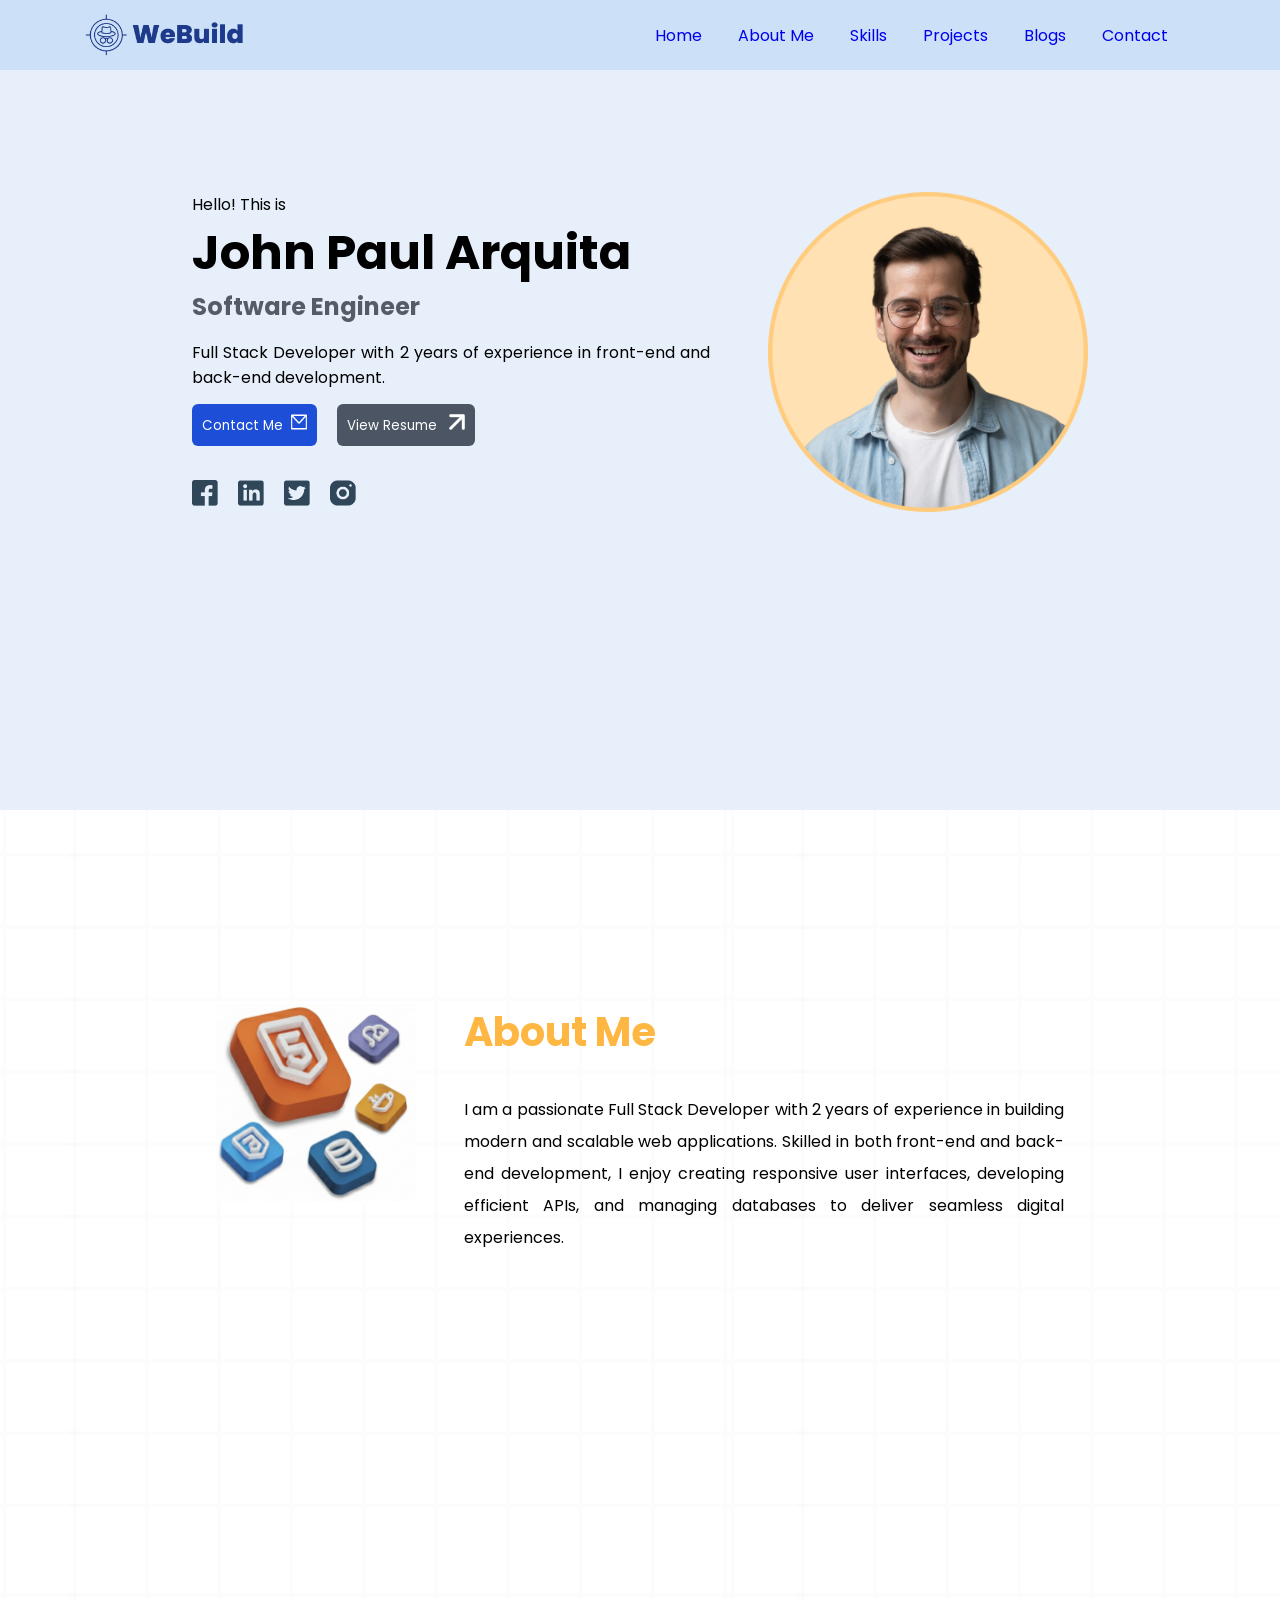
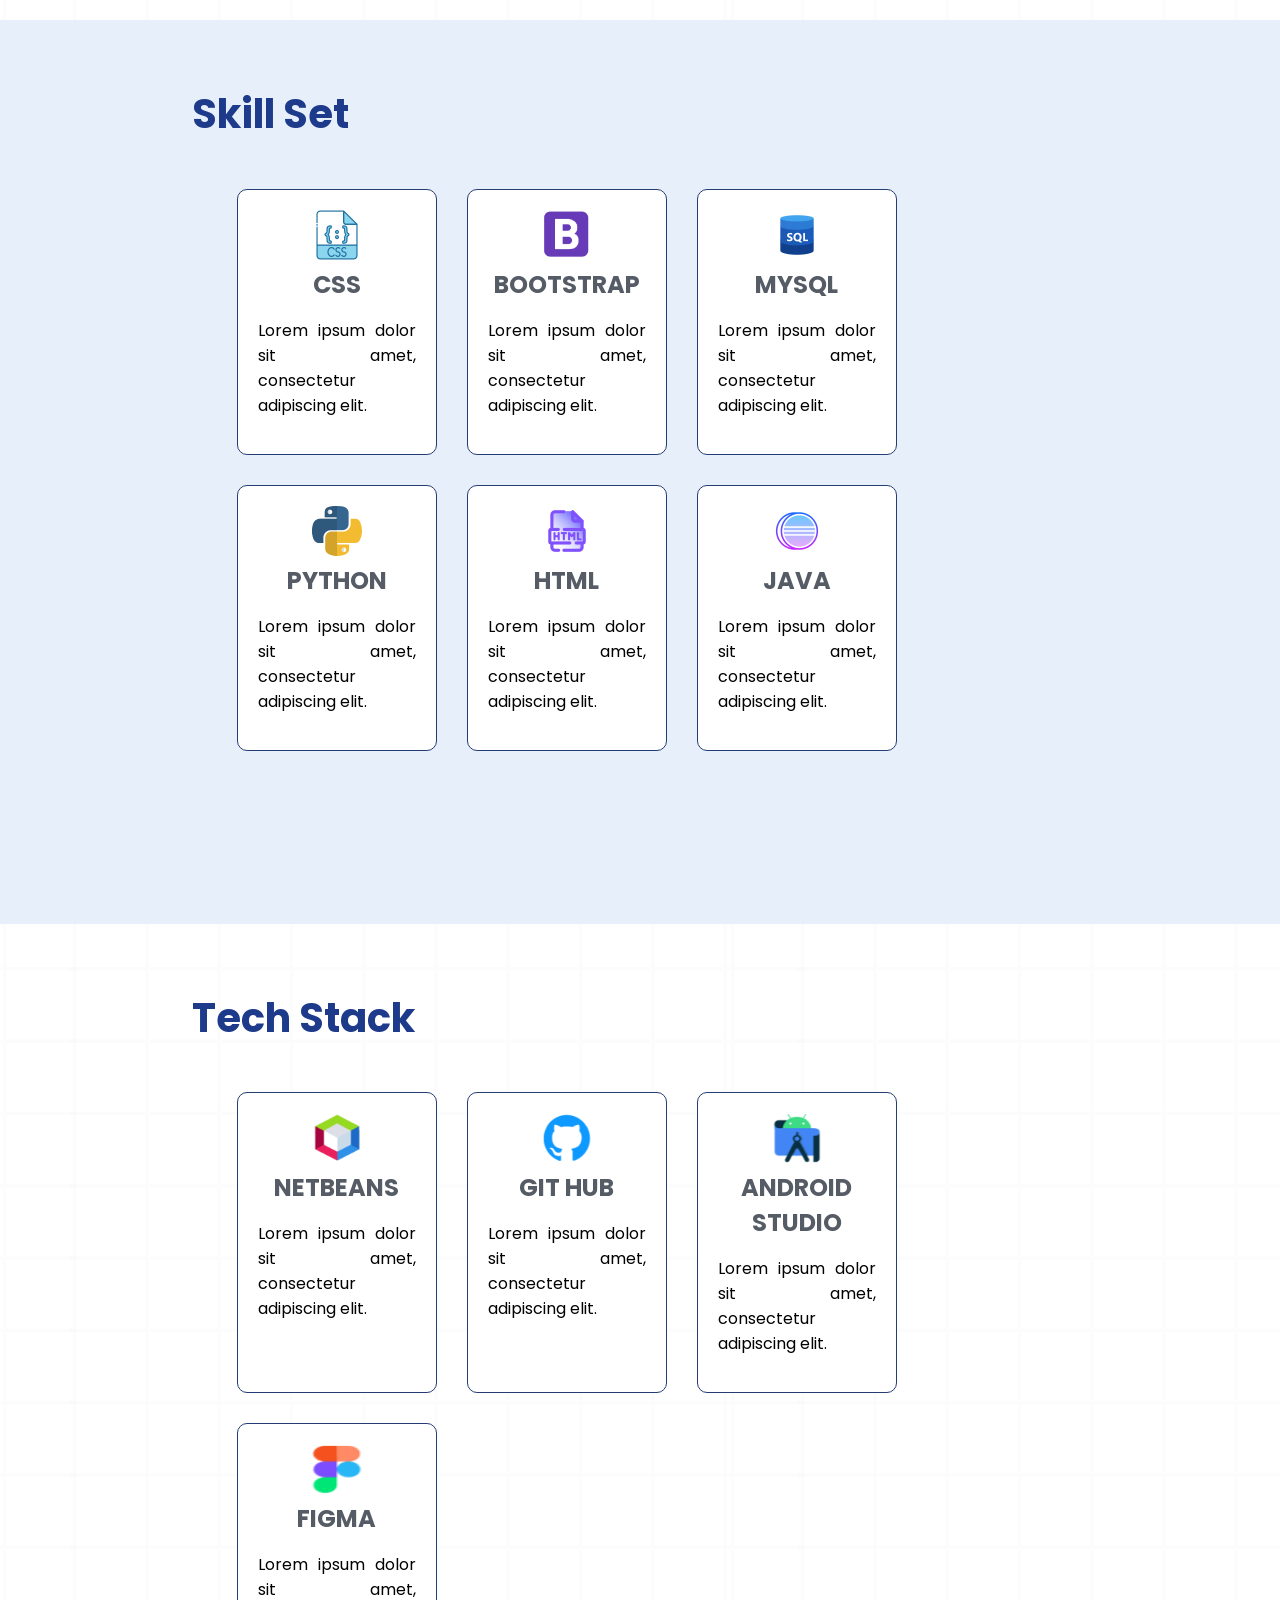
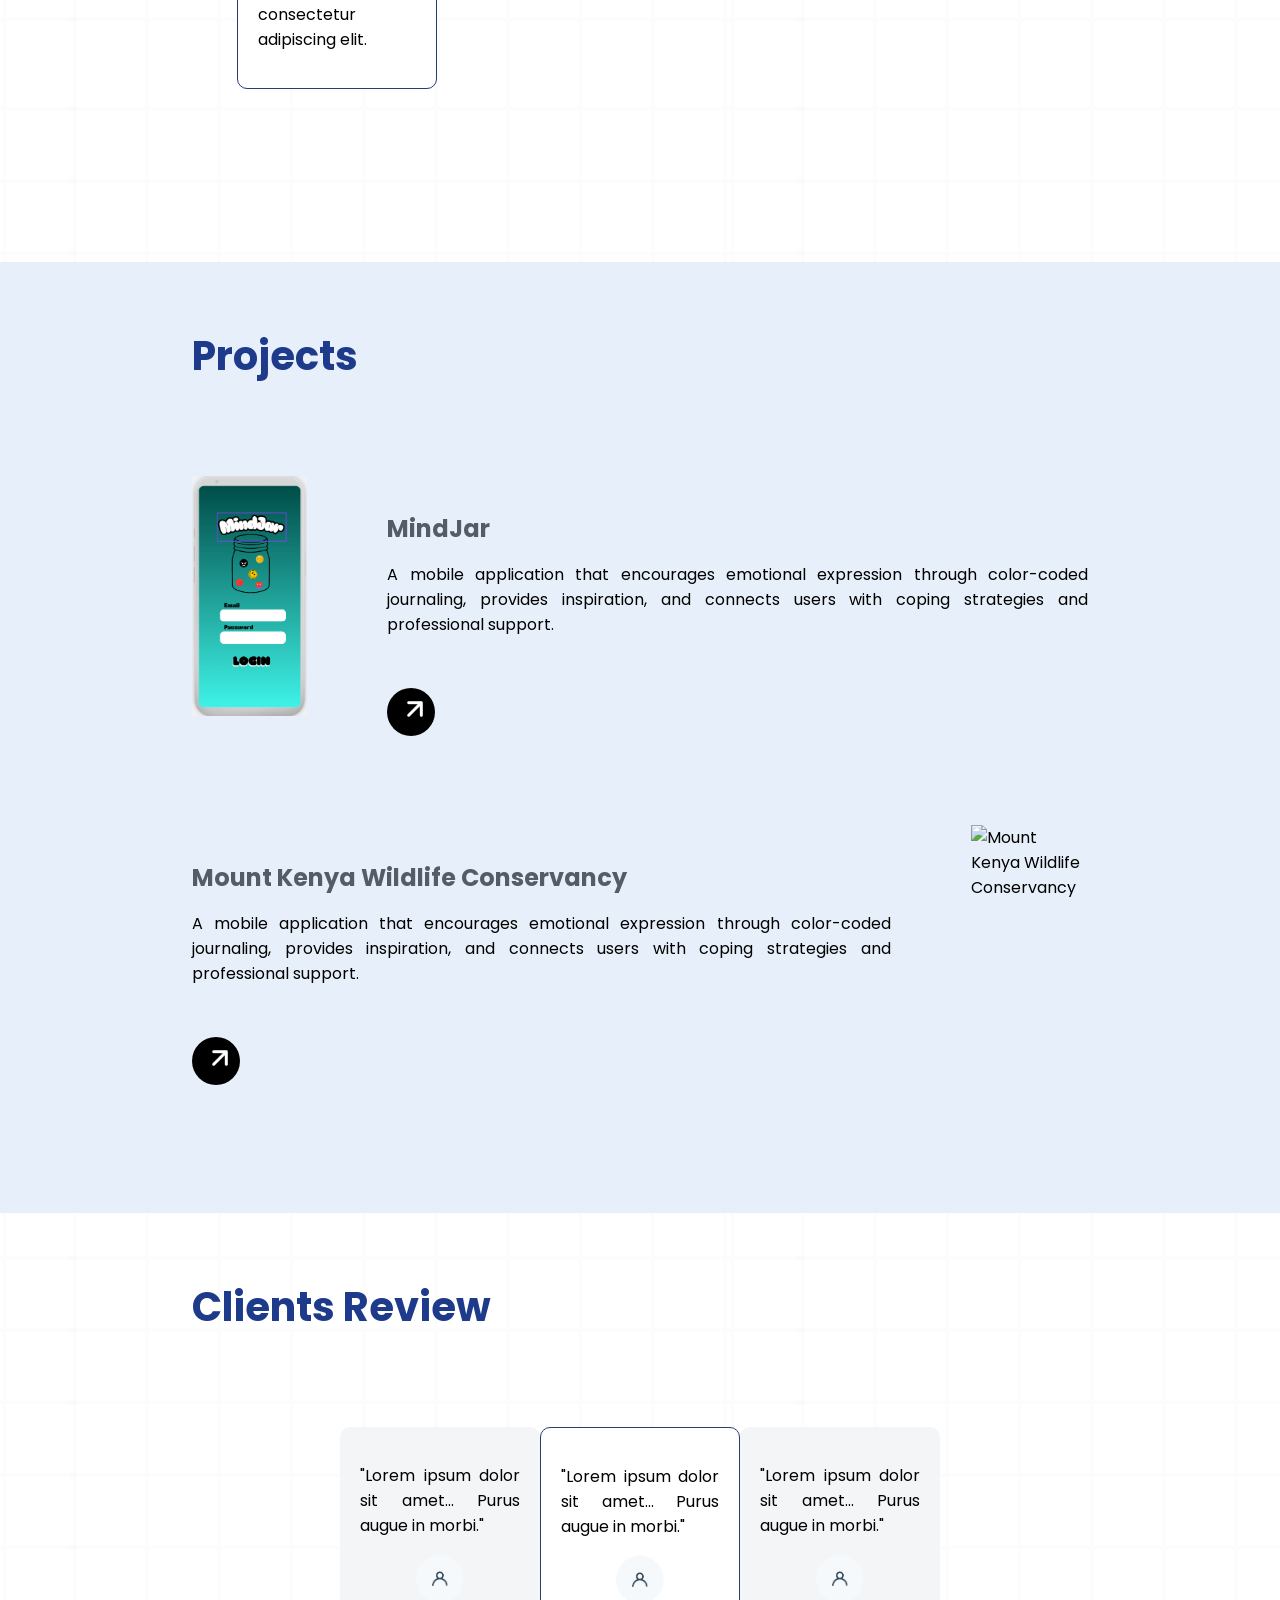
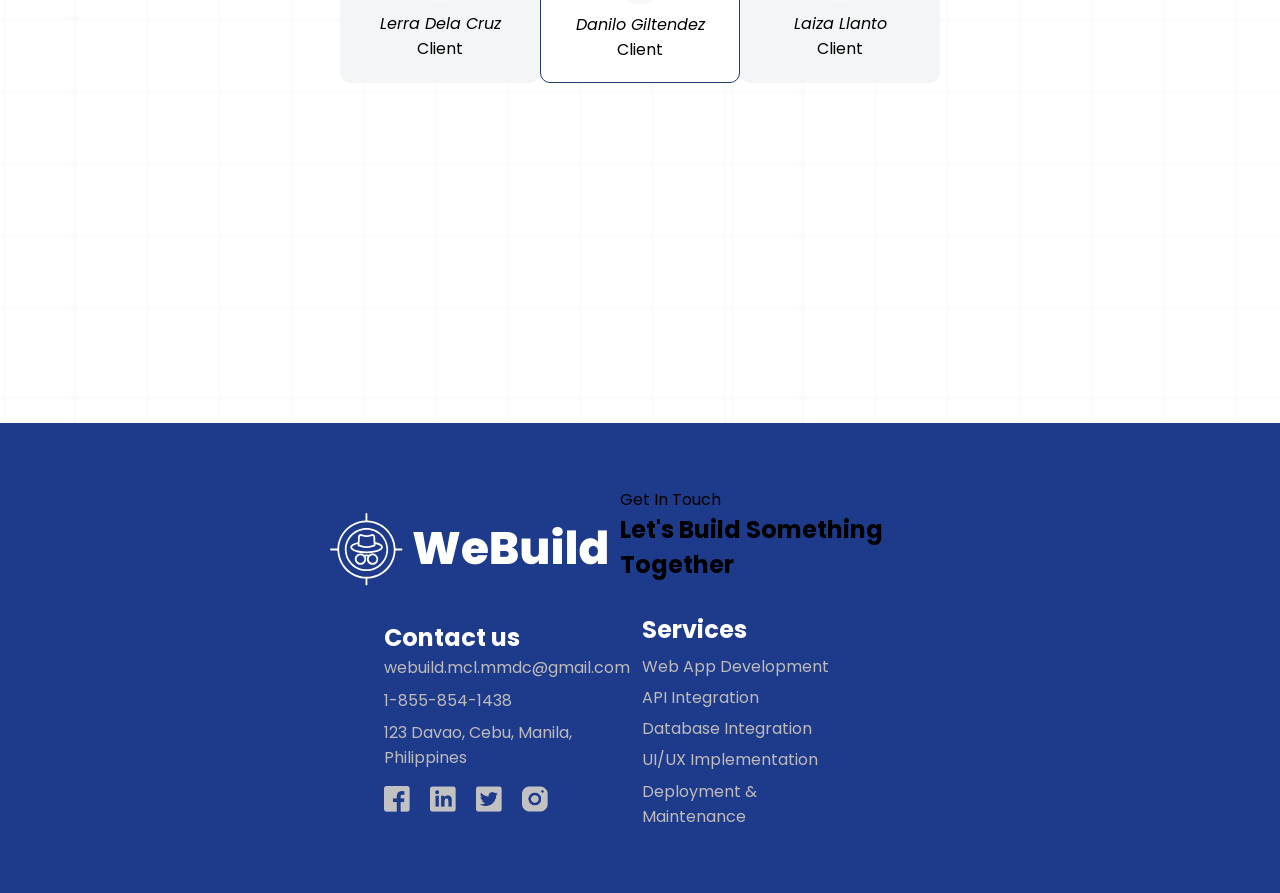
==== index.html @ 11b91245 "Update CSS and index file Update the class name and set comments in the CSS" ====
<!DOCTYPE html>
<html lang="en">
    <head>
        <meta charset="UTF-8">
        <meta name="viewport" content="width=device-width, initial-scale=1.0">
        <title>Personal Portfolio</title>
        <link href="https://fonts.googleapis.com/css2?family=Poppins:wght@400;600;800&display=swap" rel="stylesheet">
        <link rel="stylesheet" href="styles/styles.css">
    </head>
    <body>
         <!-- =========================================================
          LAYOUT: Site Navigation (fixed at top)        
          ========================================================= -->
        <nav>
            <img class="brand-logo" src="images/icons/WeBuildBlue.png" alt="Website Logo">
            <ul>
                <li class="site-navigation-item"><a class="nav-link" href="#home">Home</a></li>
                <li class="site-navigation-item"><a class="nav-link" href="#about-me">About Me</a></li>
                <li class="site-navigation-item"><a class="nav-link" href="#skills">Skills</a></li>
                <li class="site-navigation-item"><a class="nav-link" href="#projects">Projects</a></li>
                <li class="site-navigation-item"><a class="nav-link" href="#feedbacks">Blogs</a></li>
                <li class="site-navigation-item"><a class="nav-link" href="#contacts">Contact</a></li>
            </ul>
        </nav>
        <section id="home" class="blue-section top-section">
            <div class="layout-horizontal layout-align-center">
                <div>
                    <p class="intro-kicker">Hello! This is</p>
                    <h1>John Paul Arquita</h1>
                    <h3>Software Engineer</h3>
                    <p class="text-body text-intro">Full Stack Developer with 2 years of experience in front-end and back-end development.</p>
                    <!-- Call-to-action buttons -->
                    <button class="button button-primary">Contact Me<img class="icon" src="images/icons/email.png" alt="Contact Icon"></button>
                    <button class="button button-secondary">View Resume <img class="icon" src="images/icons/arrowup.png" alt="Resume Icon"> </button>
                    <!-- Social media links -->
                    <ul class="navigation-links">
                        <li><a href=""><img class="icon-social" src="images/icons/facebook.png" alt="Facebook Icon"></a></li>
                        <li><a href=""><img class="icon-social" src="images/icons/linkedin.png" alt="LinkedIn Icon"></a></li>
                        <li><a href=""><img class="icon-social" src="images/icons/x.png" alt="Twitter Icon"></a></li>
                        <li><a href=""><img class="icon-social" src="images/icons/instagram.png" alt="Instagram Icon"></a></li>
                    </ul>
                </div>
                <!-- Right: profile image -->
                <img class="profile-image" src = "images/heroPage/profilepic.png" alt="Profile Picture" /> 
            </div>
        </section>
          <!-- =========================================================
           SECTION: About Me
           - Brief biography with supporting illustration
           ========================================================= -->
        <section id="about-me" class="white-section top-section">
            <div class="layout-horizontal layout-align-center">
              <!-- Decorative/illustrative asset -->
                <img class="about-illustration" src="images/background/image.png" alt="About Me Icon">
              <!-- Text content -->
                <div class="about-block">
                    <h2 class="section-title">About Me</h2>
                    <p class="text-body text-height">
                        I am a passionate Full Stack Developer with 2 years of experience in building modern 
                        and scalable web applications. Skilled in both front-end and back-end development, 
                        I enjoy creating responsive user interfaces, developing efficient APIs, and managing 
                        databases to deliver seamless digital experiences.
                    </p>
                </div>
            </div>
        </section>
           <!-- =========================================================
           SECTION: Skills
           - Reusable tile component for each skill
           ========================================================= -->
        <section id="skills" class="blue-section sub-section">
            <h2 class="text-primary">Skill Set</h2>
            <div class="card-list">
                <div class="content-tile">
                    <img class="image" src="images/skillSet/css.png" alt="CSS">
                    <h3>CSS</h3>
                    <p class="text-body">Lorem ipsum dolor sit amet, consectetur adipiscing elit.</p> <!-- modify content -->
                </div>
                 <div class="content-tile">
                    <img class="image" src="images/skillSet/bootstrap.png" alt="Bootstrap">
                    <h3>BOOTSTRAP</h3>
                    <p class="text-body">Lorem ipsum dolor sit amet, consectetur adipiscing elit.</p> <!-- modify content -->
                </div>
                 <div class="content-tile">
                    <img class="image" src="images/skillSet/mysql.png" alt="MySQL">
                    <h3>MYSQL</h3>
                    <p class="text-body">Lorem ipsum dolor sit amet, consectetur adipiscing elit.</p> <!-- modify content -->
                </div>
                 <div class="content-tile">
                    <img class="image" src="images/skillSet/python.png" alt="Python">
                    <h3>PYTHON</h3>
                    <p class="text-body">Lorem ipsum dolor sit amet, consectetur adipiscing elit.</p> <!-- modify content -->
                </div>
                 <div class="content-tile">
                    <img class="image" src="images/skillSet/html.png" alt="HTML">
                    <h3>HTML</h3>
                    <p class="text-body">Lorem ipsum dolor sit amet, consectetur adipiscing elit.</p> <!-- modify content -->
                </div>
                <div class="content-tile">
                    <img class="image" src="images/skillSet/java.png" alt="JAVA">
                    <h3>JAVA</h3>
                    <p class="text-body">Lorem ipsum dolor sit amet, consectetur adipiscing elit.</p> <!-- modify content -->
                </div>
          </div>
        </section>
        <!-- =========================================================
           SECTION: Tech Stack
        ========================================================= -->
        <section id="teck-stack" class="white-section sub-section">
            <h2 class="text-primary">Tech Stack</h2>
            <div class="card-list">
                <div class="content-tile">
                    <img class="image" src="images/techstack/netbeans.png" alt="Netbeans">
                    <h3>NETBEANS</h3>
                    <p class="text-body">Lorem ipsum dolor sit amet, consectetur adipiscing elit.</p> <!-- modify content -->
                </div>
                 <div class="content-tile">
                    <img class="image" src="images/techstack/github.png" alt="Git Hub">
                    <h3>GIT HUB</h3>
                    <p class="text-body">Lorem ipsum dolor sit amet, consectetur adipiscing elit.</p> <!-- modify content -->
                </div>
                 <div class="content-tile">
                    <img class="image" src="images/techstack/androidstudio.png" alt="Android Studio">
                    <h3>ANDROID STUDIO</h3>
                    <p class="text-body">Lorem ipsum dolor sit amet, consectetur adipiscing elit.</p> <!-- modify content -->
                </div>
                 <div class="content-tile">
                    <img class="image" src="images/techstack/figma.png" alt="Figma">
                    <h3>FIGMA</h3>
                    <p class="text-body">Lorem ipsum dolor sit amet, consectetur adipiscing elit.</p> <!-- modify content -->
                </div>
          </div>
        </section>
        <!-- =========================================================
           SECTION: Past Projects
        ========================================================= -->
        <section id="projects" class="blue-section sub-section">
            <h2 class="text-primary">Projects</h2>
            <!-- Project 1 -->
            <div class="project-list">
                <img class="mindjar-pic project-media" src="images/previousproject/mindjar.png" alt="MindJar">
                <div>
                    <h3 class="project-title">MindJar</h3>
                    <p class="text-body">A mobile application that encourages emotional expression through color-coded journaling, provides inspiration, 
                        and connects users with coping strategies and professional support.</p>
                    <button class="visit-btn"><img class="icon" src="images/icons/arrowup.png" alt="Visit"></button>
                </div>
            </div>
            <!-- Project 2 -->
            <div class="project-list">
                <div>
                    <h3 class="project-title">Mount Kenya Wildlife Conservancy</h3>
                    <p class="text-body">A mobile application that encourages emotional expression through color-coded journaling, provides inspiration, 
                        and connects users with coping strategies and professional support.</p>
                    <button class="visit-btn"><img class="icon" src="images/icons/arrowup.png" alt="Visit"></button>
                </div>
                <img class="wildlife-pic project-media" src="images/previousproject/mountkenya.png" alt="Mount Kenya Wildlife Conservancy">
            </div>
        </section>
        <!-- =========================================================
           SECTION: Client Feedback
        ========================================================= -->
        <section id="feedbacks" class="white-section sub-section">
            <h2 class="text-primary">Clients Review</h2>
            <div class="layout-horizontal list-feedback layout-align-center">
                <div class="content-tile not-active-card">
                    <blockquote>
                        <p class="text-body">"Lorem ipsum dolor sit amet... Purus augue in morbi."</p> <!-- modify content -->
                        <div class="author-review">
                            <img class="image" src="images/icons/profile.png" alt=""> 
                            <div>
                                <cite>Lerra Dela Cruz</cite>
                                <p>Client</p>
                            </div>
                        </div> 
                    </blockquote>
                </div>
                 <div class="content-tile active-card">
                    <blockquote>
                        <p class="text-body">"Lorem ipsum dolor sit amet... Purus augue in morbi."</p> <!-- modify content -->
                        <div class="author-review">
                            <img class="image" src="images/icons/profile.png" alt=""> 
                            <div>
                                <cite>Danilo Giltendez</cite>
                                <p>Client</p>
                            </div>
                        </div> 
                    </blockquote>
                </div>
                 <div class="content-tile not-active-card">
                    <blockquote>
                        <p class="text-body">"Lorem ipsum dolor sit amet... Purus augue in morbi."</p> <!-- modify content -->
                        <div class="author-review">
                            <img class="image" src="images/icons/profile.png" alt=""> 
                            <div>
                                <cite> Laiza Llanto</cite>
                                <p>Client</p>
                            </div>
                        </div> 
                    </blockquote>
                </div>
          </div>
        </section>
    </body>
    <!-- =========================================================
         LAYOUT: Footer
         - Contact details and services
    ========================================================= -->
    <footer id="contacts" class="footer-section">
      <!-- Tagline row -->
        <div class="layout-horizontal layout-justify-between">
            <img src="images/icons/WeBuildWhite.png" alt="WeBuild" >
            <div>
                <p>Get In Touch</p>
                <h3 class="footer-heading">Let's Build Something Together</h3>
            </div>
        </div>
        <!-- Columns row -->
        <content class="layout-horizontal layout-justify-between">
            <div class="footer-right-content">
                <h3 class="footer-text text-white">Contact us</h3>
                <p><a class="footer-text" href="mailto:webuild.mcl.mmdc@gmail.com">webuild.mcl.mmdc@gmail.com</a></p>
                <p class="footer-text">1-855-854-1438</p>
                <p class="footer-text">123 Davao, Cebu, Manila, Philippines</p>
                <ul class="navigation-links">
                    <li><a href=""><img class="icon-social icon-muted" src="images/icons/facebook.png" alt="Facebook Icon"></a></li>
                    <li><a href=""><img class="icon-social icon-muted" src="images/icons/linkedin.png" alt="LinkedIn Icon"></a></li>
                    <li><a href=""><img class="icon-social icon-muted" src="images/icons/x.png" alt="Twitter Icon"></a></li>
                    <li><a href=""><img class="icon-social icon-muted" src="images/icons/instagram.png" alt="Instagram Icon"></a></li>
                </ul>
            </div>
            <div class="footer-left-content">
                <h3 class="text-white">Services</h3>
                <p class="footer-text">Web App Development</p>
                <p class="footer-text">API Integration</p>
                <p class="footer-text">Database Integration</p>
                <p class="footer-text">UI/UX Implementation</p>
                <p class="footer-text">Deployment &amp; Maintenance</p>
            </div>
        </content>
    </footer>
</html>
---- styles/styles.css ----
/* ==========================================================================
 1) BASE 
========================================================================== */
*{  /* To Reset*/ 
    box-sizing: border-box;
    padding: 0;
    margin: 0;
    border: 0;
}
html, body{                                   /* Set Font Family Styles*/
    font-family: "Poppins", sans-serif; 
    font-size: 1rem;
    scroll-behavior: smooth;
}
a{  text-decoration: none; }                  /* Change a tag style */
h1{ font-size: 3rem; }                        /* Change default h1 font size */
h2{ font-size: 2.5rem; }                      /* Change default h2 font size */
h3{                                           /* Change default h3 font size with color */
    color: #555c66;
    font-size: 1.5rem;
}

li{ 
    display: inline;
    margin-right: 1rem;
}
section{                                    /* Set min width and height of each section*/
    min-width: 100vh;
    min-height: 90vh;
}
button{                                    /* Set font family of the label of the text  */
    font-family: "Poppins", sans-serif;
    cursor: pointer;
}
nav{                                      /* Change the properties of the navigation bar */
    background-color: #cce0f7;
    align-items: center;
    position: fixed;
    width: 100%;
    padding: 0 5rem;
    display: flex;
    justify-content: space-between;
}


/* ==========================================================================
2) LAYOUT 
========================================================================== */
.blue-section{ background-color: #e7f0fa; }                                                 /* Set color for blue section */
.white-section{ background-image: url('../images/background/whitebackground.png'); }          /* Set Background image for white section */
.layout-horizontal{                                                                           /* Layout the horizontal section for skill set and tech stock section*/
    display: flex;
    justify-content: center;
}
.footer-section{                                                                              /* To Layout the Footer Section*/
    background-color: #1E3A8A;
    min-width: 100vh;
    min-height: 50vh;
    padding: 5% 25%;
}


/* ==========================================================================
3) MODULES 
========================================================================= */
.button-primary { background-color: #1d4ed8; }                                            /* Set Button to Color Blue*/
.button-secondary{ background-color: #4b5563; }                                           /* Set Button to Color Gray*/
.about-block{ max-width: 600px; }                                                           /* To set the maximum width of the section*/
.text-primary{ color: #1E3A8A; }                                                          /* Set Blue text as primary color*/
.text-height{ line-height: 2rem; }                                                          /* Text hight for paragraph tag in About Me Section*/
.top-section{ padding: 15% 15% 10% 15%; }                                                   /* Set padding of the hero page */
.sub-section{ padding: 5% 15% 10% 15%; }                                                    /* Set padding for section under the hero page */
.project-title{ margin-top: 5%; }
.text-intro{ max-width: 90%;}                                                               /* Set the maximum width of introduction text */
.list-feedback{ margin: 10% 0; }                                                            /* Set the top margin of the feedback list*/
.author-review{ display: inline; }                                                          
.active-card{ background-color: #BBD3EA; }
.layout-align-center{ align-items: normal; }                                                /* To center the all items of the section */
.layout-justify-between{ justify-content: space-between; }                                  /* To give equal spaces of items inside the section or layout */
.footer-right-content{ padding-left: 10%; }                                                 /* To give left padding of the footer section */
.footer-left-content{ padding-right: 17%; }                                                 /* To give right padding of the right section */
.footer-heading{ color: black; }                                                          /* Set color heading of the footer to black */
.icon-muted{ filter: brightness(0) saturate(100%) invert(87%) sepia(0%) saturate(0%) hue-rotate(189deg) brightness(92%) contrast(87%); }  /* To give color gray */
.section-title{                                                                             /* To give color orange and padding to the About Me text*/
    color: #FFB743; 
    margin-bottom: 2rem;
}
.site-navigation-item{                                                                      /* Set the navigation text link into color blue */
    color: #243d74; 
    padding-right: 1rem; 
}
.button{                                                                                    /* To set-up the common properties of the button */
    border-radius: 6px;
    padding: 10px;
    margin-right: 1rem;
    margin-bottom: 1rem;
    transition: background-color 0.2s ease, transform 0.2s ease;
    color: #fff;
    transform: translateY(-2px);
}
.brand-logo{                                                                               /* To set fixed size of the logo */
    height: 70px;
    width: 170px;
}
.profile-image{                                                                           /* To set the size of the profile image */                                                      
    width: 20rem;
    height: 20rem;
}
.text-body{                                                                               /* To justify the text */
    text-align: justify;
    margin: 1rem 0; 
}
.icon-social{                                                                             /* To set the size of the social media icon */
    width: 26px;
    height: 26px;
    margin-top: 1rem;
}
.about-illustration{                                                                      /* To set the size of the image beside about me section*/
    width: 200px;
    height: 200px;
    margin-right: 3rem;
}
.card-list{                                                                               /* To set the layout of the section where cards are located */
    display: flex;
    flex-wrap: wrap;
    gap: 30px;
    padding: 5%;
}
.content-tile{                                                                            /* To set properties of the section where information of the cards are in */
    max-width: 200px;
    height: auto;
    background-color: white;
    text-align: center;
    border: 1px solid #243d74;
    border-radius: 10px;
    padding: 20px;
}
.image{                                                                                 /* To set the fixed size of the images in the tiles */
    width: 50px;
    height: 50px;
}
.visit-btn{                                                                             /* To style the button found in the project section*/
    background-color: black;
    height: 3rem;
    width: 3rem;
    padding: 10px;
    margin-top: 5%;
    border-radius: 50%;
}
.project-list{                                                                          /* To set the properties of the project list */
    display: flex;
    margin-top: 10%;
} 

.mindjar-pic{                                                                           /* To set the mindjar picture size*/
    width: 8rem;
    height: 15rem;
    margin-right: 80px;
}
.wildlife-pic{                                                                          /* To set the wildlife picture size */
    width: 15rem;
    height: 10rem;
    margin-left: 80px;
}

.not-active-card{                                                                      /* To set the background darker gray in the client review section*/
    border: 0;
    background-color: #F4F5F6;
}
.icon{                                                                                  /* Set the fixed icon sizes */
    width: 16px;
    height: 16px;
    margin-left: .5rem;
}
.footer-text{                                                                           /* Set the color of the text footer into gray*/
    color: rgb(190, 187, 187);
    margin-top: 3%;
}
.text-white{                                                                            /* Set the color of the text footer into white for emphasizing*/
    font-weight: bold;  
    color: white;
}


/* ==========================================================================
4) STATE — variants, interactions, responsive rules
========================================================================== */
.button-primary:hover { background-color: #2563eb; }
.button-secondary:hover { background-color: #e2e8f0; }
.nav-link:hover{ color: #2563eb; }

/* Responsive breakpoints
   1024px: reduce horizontal padding in nav
   768px: stack rows vertically and center text
*/
@media (max-width: 768px) {
  .intro-kicker{ margin-top:  2rem;}
  .text-body{ text-align: center;}
  .mindjar-pic{ margin-right: 0; }
  .wildlife-pic{ margin-right: 0; }
  section{padding: 15% 5% 10% 5%;  }
    .text-primary{
        text-align: center;
    }
  .layout-horizontal{
    flex-direction: column;                                                             /* stack vertically */
    text-align: center;                                                                 /* optional: center text */
    align-items: center;                                                                /* To center all items inside the layout*/
  }
  .card-list{
    flex-direction: column;                                                             /* stack vertically */
    text-align: center;                                                                 /* optional: center text */
    align-items: center;                                                                /* To center all items inside the layout*/
  }

  button{ 
    width: 50%;
    margin-bottom: 1rem;
  }
  .profile-image {
    order: -1;                                                                          /* move image above intro-text */
    padding-top: 2rem;
  }

  .project-list{
    flex-direction: column;                                                           /* stack vertically */
    text-align: center;                                                               /* optional: center text */
    align-items: center;                                                              /* To center all items inside the layout*/
  }
  .project-media {
    order: -1;                                                                        /* move image above intro-text */
    padding-top: 2rem;
  }
  .list--feedback{
    flex-direction: column;                                                           /* stack vertically */
    text-align: center;                                                               /* optional: center text */
    align-items: center;                                                              /* To center all items inside the layout*/
  }
    .footer-right-content{                                                            /* To make the right division of the footer under */                                                       
        padding-left: 0%;
        margin-top: 3%;
    }
    .footer-left-content{                                                             /* To make the left division of the footer on top */ 
        order: -1;
        padding-right: 0%;
        margin-top: 5%;
    }
}
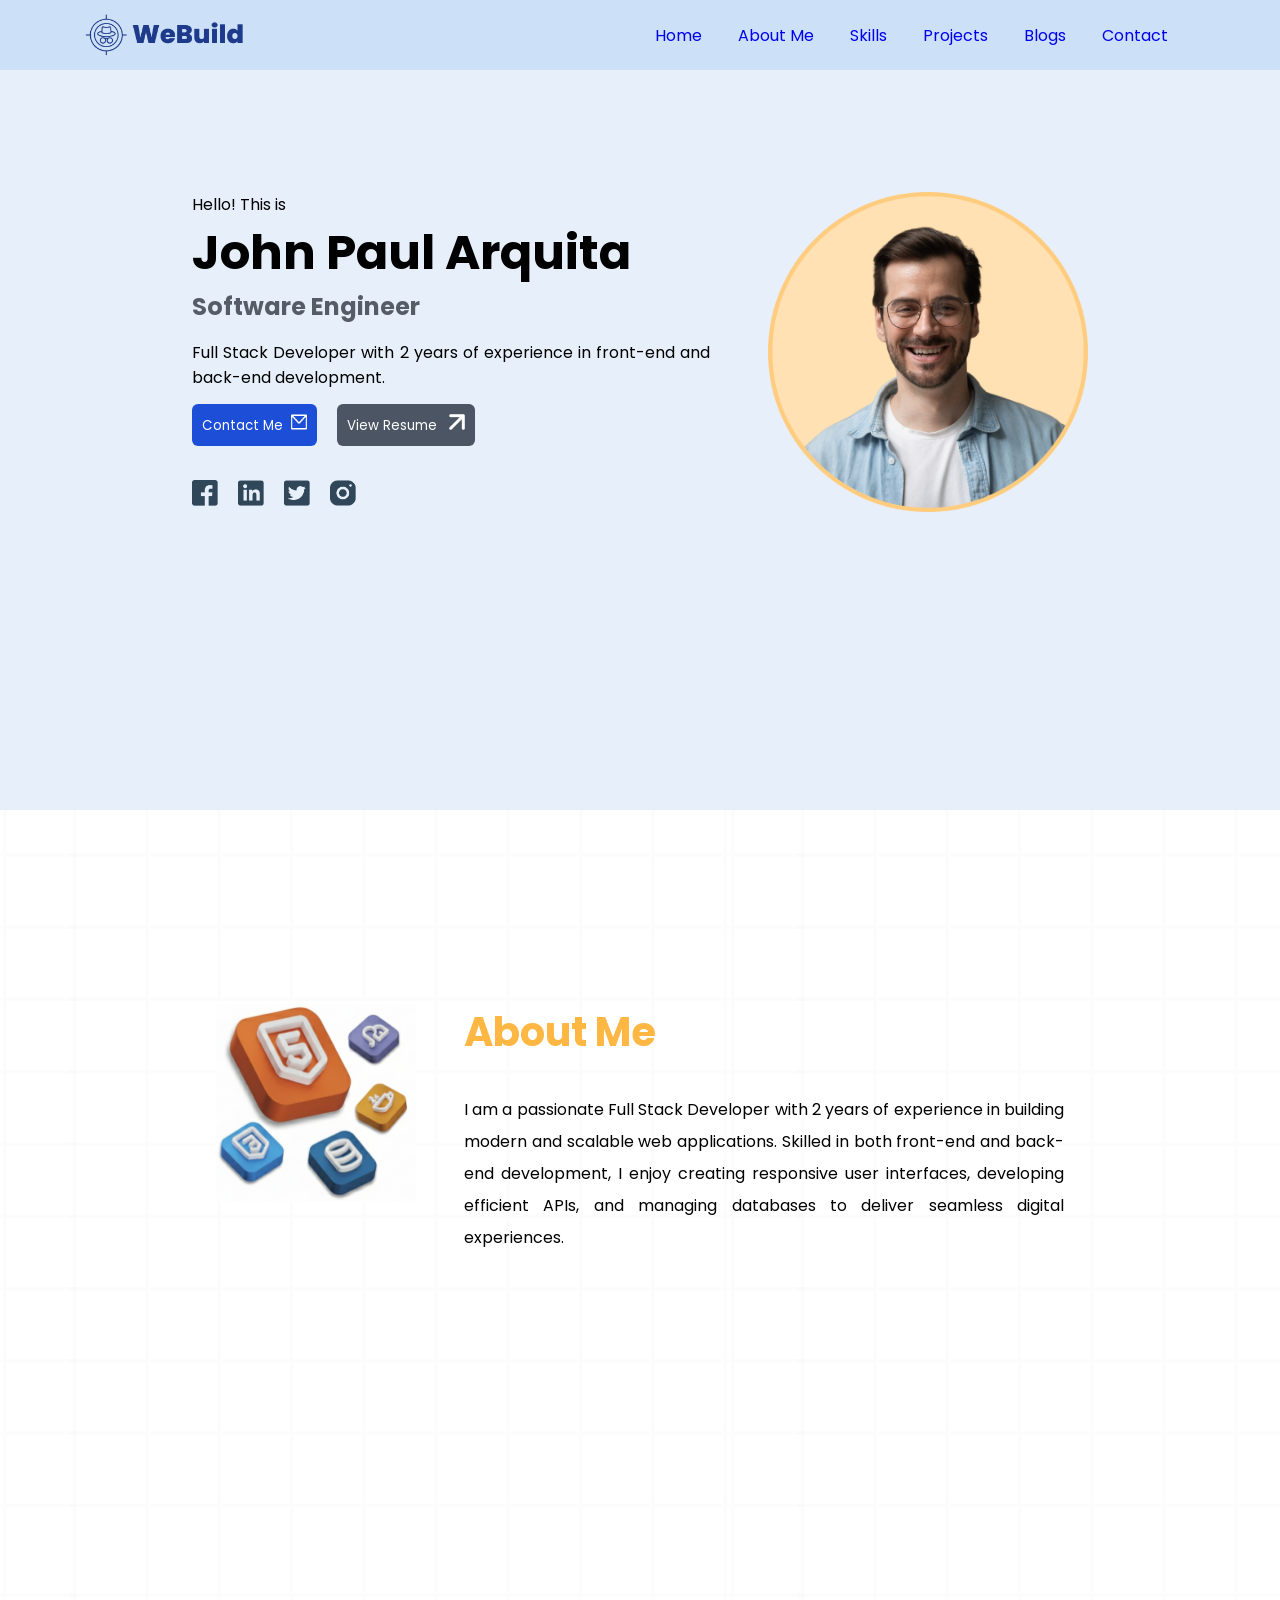
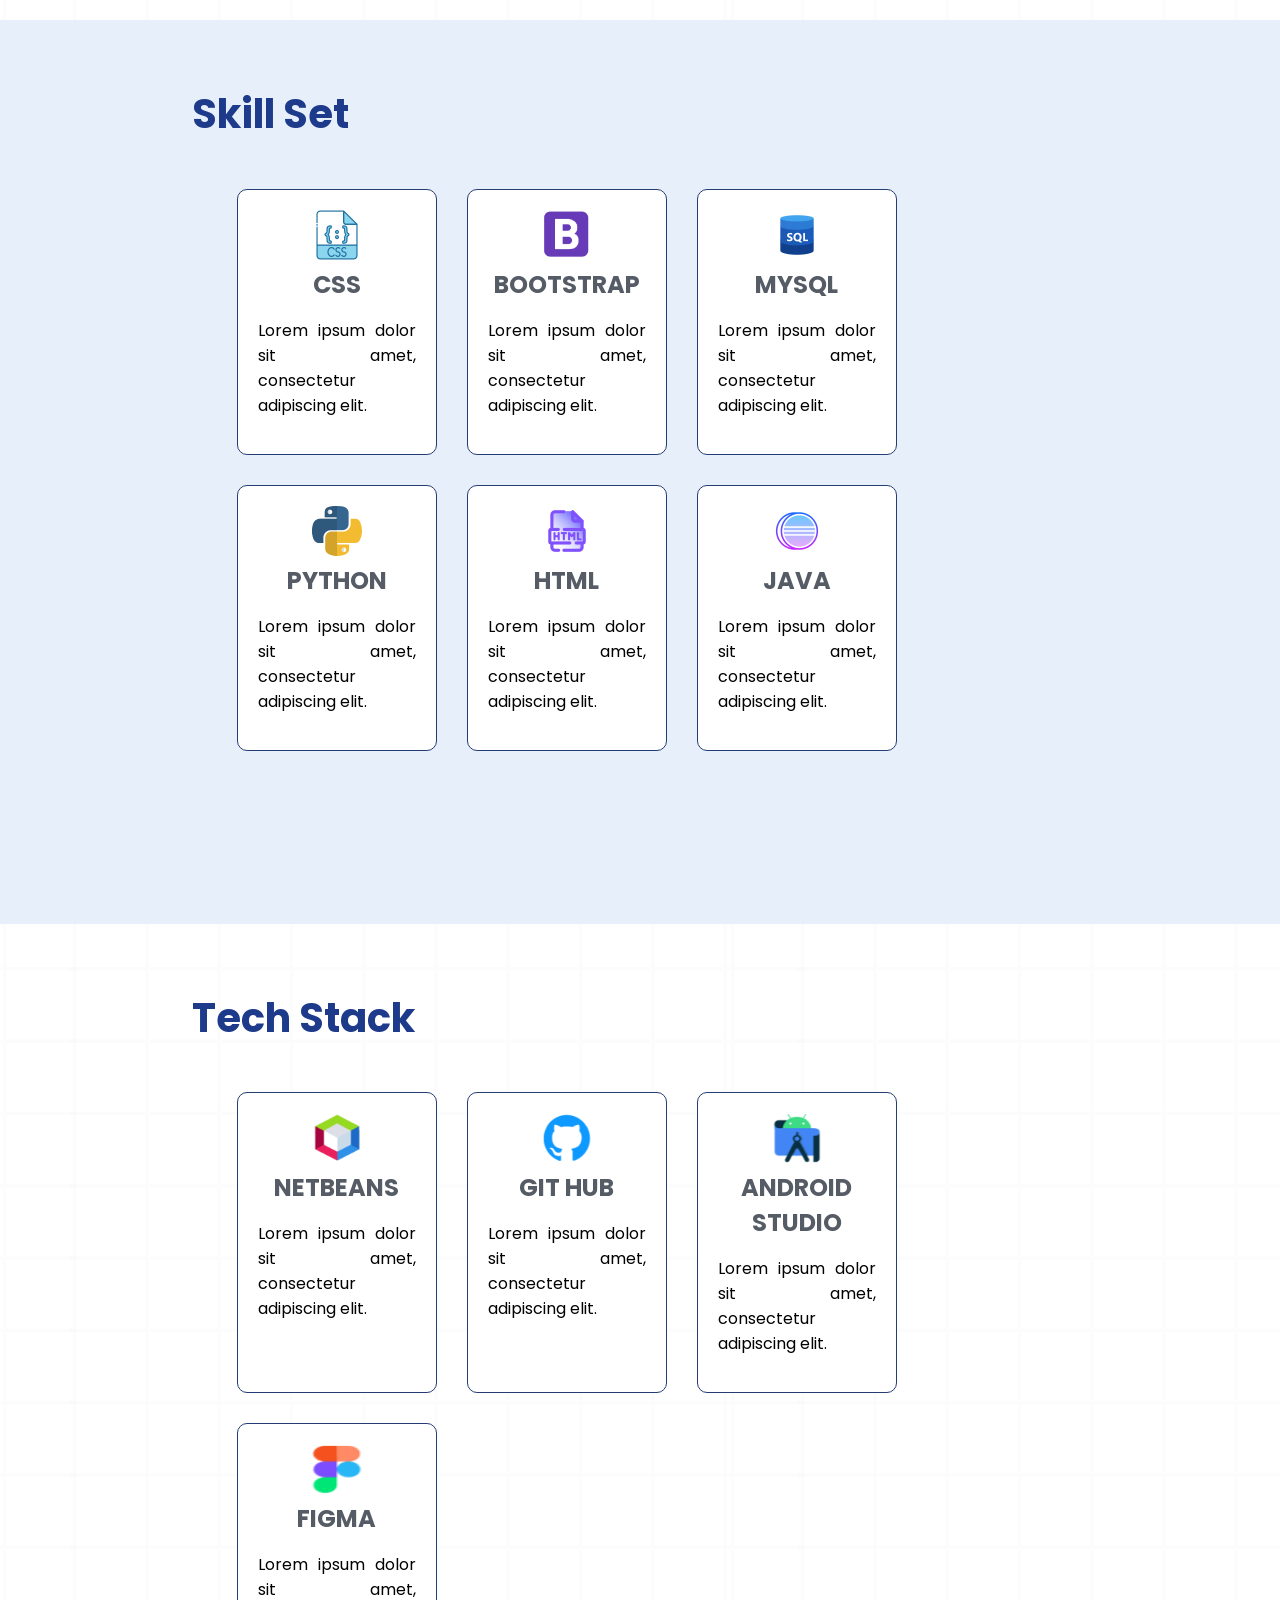
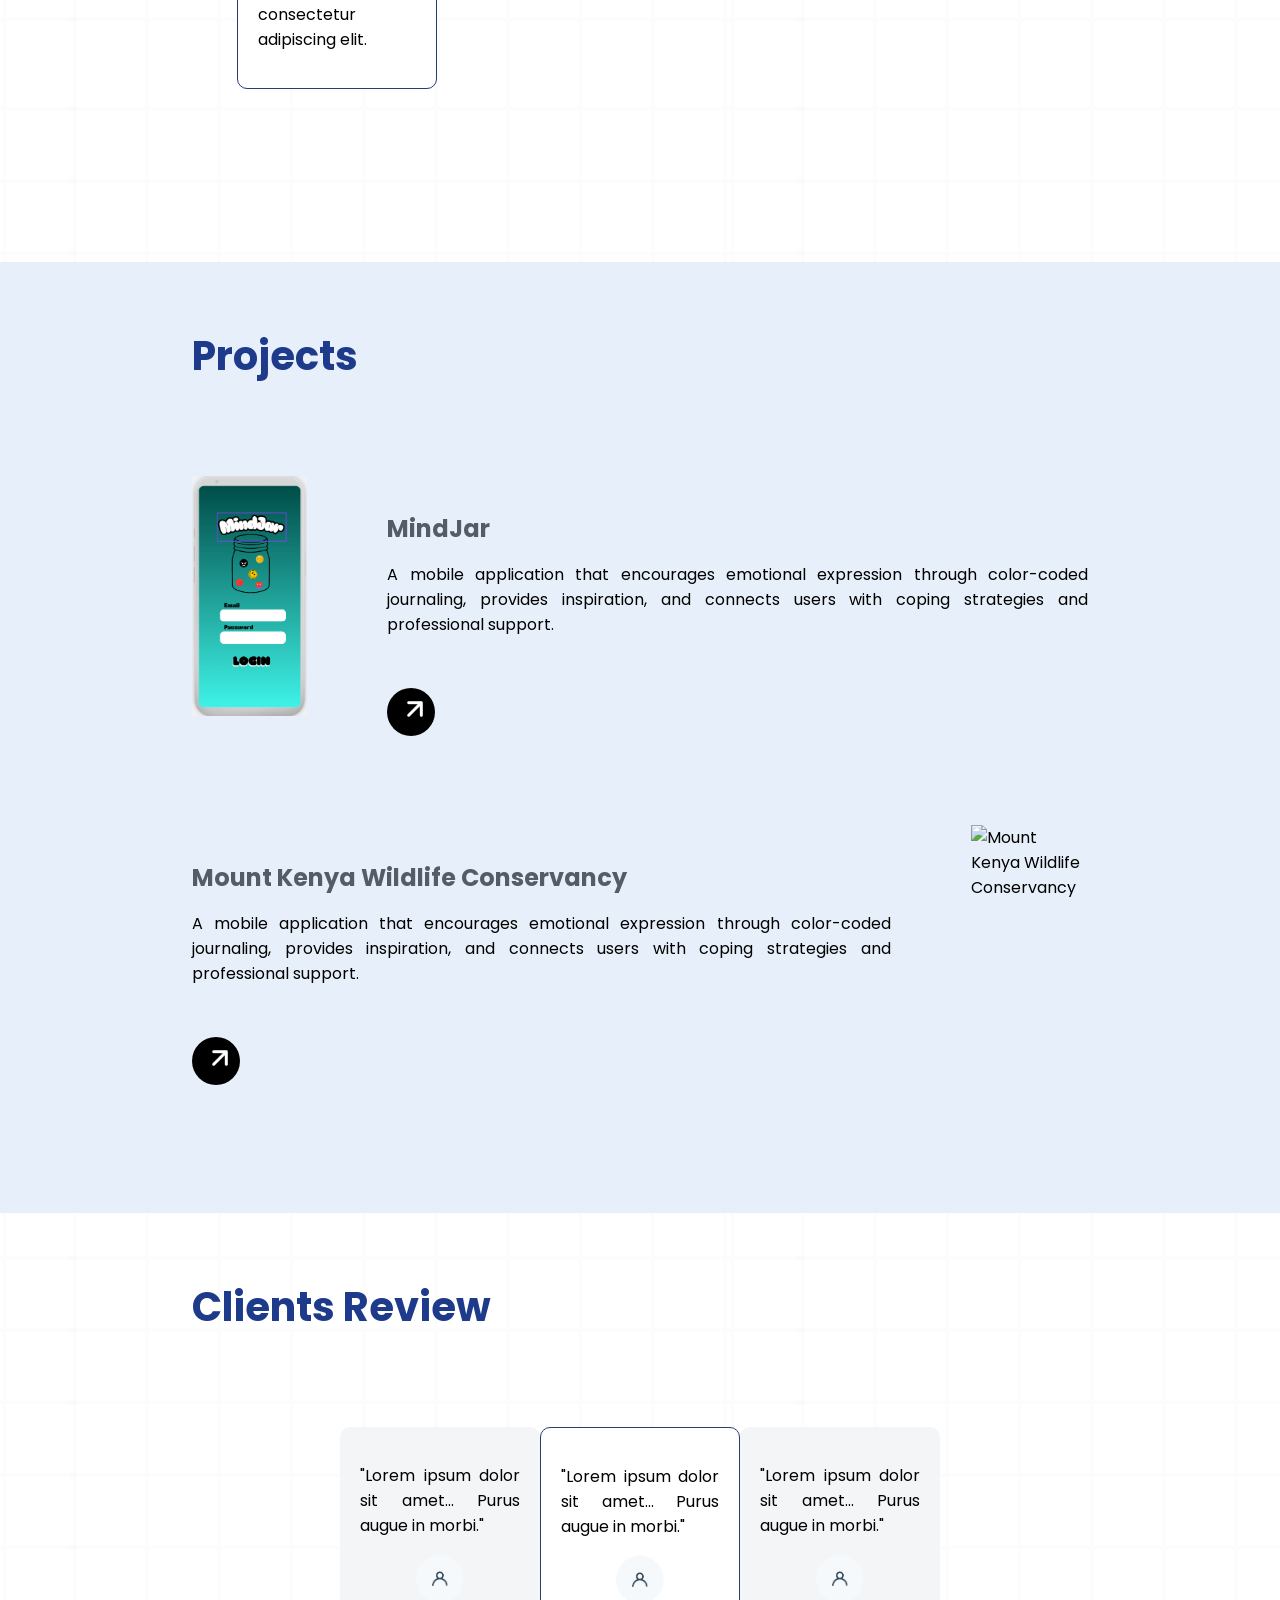
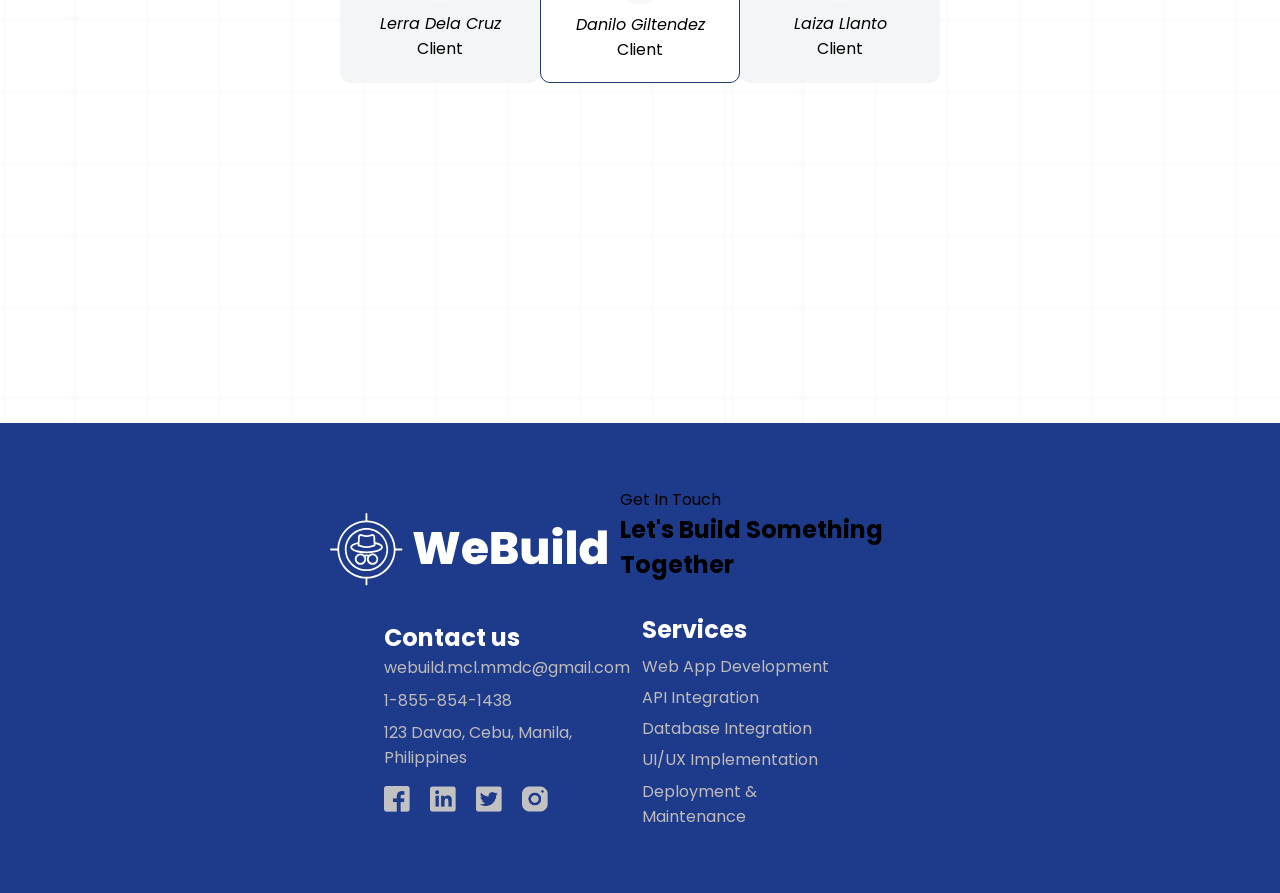
==== commit 32095b10: "integrated contact.html to index.html" ====
--- a/index.html
+++ b/index.html
@@ -30,14 +30,60 @@
                     <h3>Software Engineer</h3>
                     <p class="text-body text-intro">Full Stack Developer with 2 years of experience in front-end and back-end development.</p>
                     <!-- Call-to-action buttons -->
-                    <button class="button button-primary">Contact Me<img class="icon" src="images/icons/email.png" alt="Contact Icon"></button>
+                    <button id="openContactForm" class="button button-primary">Contact Me<img class="icon" src="images/icons/email.png" alt="Contact Icon"></button>
+
+                    <!-- contact me form -->
+                    <div id="contactModal" class="modal">
+                        <div class="modal-content">
+                            <span class="close-btn">&times;</span>
+
+                            <h1>Contact Me</h1>
+                            <p>I would love to hear from you! Please fill out the form below and I'll get back to you as soon as possible.</p>
+                            
+                            <form action="#" method="POST" class="contact-form">
+                                
+                                <div class="form-group">
+                                    <label for="name">Name <span class="required">*</span></label>
+                                    <input type="text" id="name" name="name" required placeholder="Your Full Name">
+                                </div>
+
+                                <div class="form-group">
+                                    <label for="email">Email Address <span class="required">*</span></label>
+                                    <input type="email" id="email" name="email" required placeholder="example@domain.com">
+                                </div>
+
+                                <div class="form-group">
+                                    <label for="phone">Contact Number</label>
+                                    <input type="tel" id="phone" name="phone" placeholder="09171234567">
+                                </div>
+
+                                <div class="form-group">
+                                    <label for="subject">Subject <span class="required">*</span></label>
+                                    <input type="text" id="subject" name="subject" required placeholder="E.g., Support Inquiry, Partnership Request">
+                                </div>
+
+                                <div class="form-group">
+                                    <label for="message">Message <span class="required">*</span></label>
+                                    <textarea id="message" name="message" rows="6" required placeholder="Tell us what you're thinking..."></textarea>
+                                </div>
+
+                                <button type="submit" class="submit-btn">Send Message</button>
+                            </form>
+
+                            <div id="confirmationMessage" class="confirmation-message" style="display: none;">
+                            <h2>Thank You! 🎉</h2>
+                            <p>Your message has been successfully sent. I appreciate you reaching out and will get back to you the soonest available time.</p>
+                            </div>
+                        </div>
+                    </div>         
+
                     <button class="button button-secondary">View Resume <img class="icon" src="images/icons/arrowup.png" alt="Resume Icon"> </button>
                     <!-- Social media links -->
-                    <ul class="navigation-links">
-                        <li><a href=""><img class="icon-social" src="images/icons/facebook.png" alt="Facebook Icon"></a></li>
-                        <li><a href=""><img class="icon-social" src="images/icons/linkedin.png" alt="LinkedIn Icon"></a></li>
-                        <li><a href=""><img class="icon-social" src="images/icons/x.png" alt="Twitter Icon"></a></li>
-                        <li><a href=""><img class="icon-social" src="images/icons/instagram.png" alt="Instagram Icon"></a></li>
+                    <ul id="social-links"class="navigation-links">
+                        <li data-url="https://facebook.com"><a href="#"><img class="icon-social" src="images/icons/facebook.png" alt="Facebook Icon"></a></li>
+                        <li data-url="https://linkedin.com"><a href="#"><img class="icon-social" src="images/icons/linkedin.png" alt="LinkedIn Icon"></a></li>
+                        <li data-url="https://twitter.com"><a href="#"><img class="icon-social" src="images/icons/x.png" alt="Twitter Icon"></a></li>
+                        <li data-url="https://instagram.com"><a href="#"><img class="icon-social" src="images/icons/instagram.png" alt="Instagram Icon"></a></li>
                     </ul>
                 </div>
                 <!-- Right: profile image -->
@@ -223,11 +269,11 @@
                 <p class="footer-text">1-855-854-1438</p>
                 <p class="footer-text">123 Davao, Cebu, Manila, Philippines</p>
                 <ul class="navigation-links">
-                    <li><a href=""><img class="icon-social icon-muted" src="images/icons/facebook.png" alt="Facebook Icon"></a></li>
-                    <li><a href=""><img class="icon-social icon-muted" src="images/icons/linkedin.png" alt="LinkedIn Icon"></a></li>
-                    <li><a href=""><img class="icon-social icon-muted" src="images/icons/x.png" alt="Twitter Icon"></a></li>
-                    <li><a href=""><img class="icon-social icon-muted" src="images/icons/instagram.png" alt="Instagram Icon"></a></li>
-                </ul>
+                    <li data-url="https://facebook.com"><a href=""><img class="icon-social icon-muted" src="images/icons/facebook.png" alt="Facebook Icon"></a></li>
+                    <li data-url="https://linkedin.com"><a href=""><img class="icon-social icon-muted" src="images/icons/linkedin.png" alt="LinkedIn Icon"></a></li>
+                    <li data-url="https://twitter.com"><a href=""><img class="icon-social icon-muted" src="images/icons/x.png" alt="Twitter Icon"></a></li>
+                    <li data-url="https://instagram.com"><a href=""><img class="icon-social icon-muted" src="images/icons/instagram.png" alt="Instagram Icon"></a></li>
+                </ul>        
             </div>
             <div class="footer-left-content">
                 <h3 class="text-white">Services</h3>
@@ -239,4 +285,6 @@
             </div>
         </content>
     </footer>
+    <script src="script/script.js"></script> 
+    
 </html>
--- a/styles/styles.css
+++ b/styles/styles.css
@@ -36,6 +36,7 @@
     background-color: #cce0f7;
     align-items: center;
     position: fixed;
+    z-index: 500;
     width: 100%;
     padding: 0 5rem;
     display: flex;
@@ -245,4 +246,131 @@
         padding-right: 0%;
         margin-top: 5%;
     }
+}
+
+/* Container for the form */
+/* The Modal (background overlay) */
+.modal {
+    /* Always keep it hidden by default, as defined in script.js */
+    display: none; 
+
+    /* Position it fixed to cover the whole viewport, even when scrolling */
+    position: fixed; 
+    
+    z-index: 1000;
+    left: 0;
+    top: 0;
+    width: 100%; 
+    height: 100%;
+    overflow: auto; /* Enable scroll if needed */
+    
+    /* Semi-transparent black background (the backdrop) */
+    background-color: rgba(0, 0, 0, 0.5); 
+}
+
+/* Modal Content/Box (the white box that holds the form) */
+.modal-content {
+    background: #fff;
+    padding: 30px;
+    border-radius: 8px;
+    box-shadow: 0 4px 12px rgba(0, 0, 0, 0.1);
+    
+    /* Center the box */
+    margin: auto; 
+    
+    /* Max width and height to ensure it fits the screen */
+    width: 90%; 
+    max-width: 600px; 
+    max-height: 90vh; /* Limits the height to 90% of the viewport height */
+    overflow-y: auto; /* Adds a scrollbar if the content exceeds max-height */
+}
+
+/* The Close Button */
+.close-btn {
+    color: #aaa;
+    float: right;
+    font-size: 28px;
+    font-weight: bold;
+    cursor: pointer;
+}
+
+.close-btn:hover,
+.close-btn:focus {
+    color: #333;
+    text-decoration: none;
+}
+
+/* Individual form group styling */
+.form-group {
+    margin-bottom: 20px;
+}
+
+label {
+    display: block;
+    margin-bottom: 5px;
+    font-weight: bold;
+}
+
+.required {
+    color: #dc3545; /* Red color for required asterisk */
+    font-weight: normal;
+}
+
+/* Input and Textarea styling */
+input[type="text"],
+input[type="email"],
+input[type="tel"],
+textarea {
+    width: 100%;
+    padding: 10px;
+    border: 1px solid #ccc;
+    border-radius: 4px;
+    box-sizing: border-box; /* Ensures padding doesn't affect the overall width */
+    font-size: 16px;
+    transition: border-color 0.3s;
+}
+
+input:focus,
+textarea:focus {
+    border-color: #007bff;
+    outline: none; /* Remove default focus outline */
+    box-shadow: 0 0 5px rgba(0, 123, 255, 0.25);
+}
+
+textarea {
+    resize: vertical; /* Allow vertical resizing of the message box */
+}
+
+/* Submit button styling */
+.submit-btn {
+    display: block;
+    width: 100%;
+    padding: 12px;
+    background-color: #007bff;
+    color: white;
+    border: none;
+    border-radius: 4px;
+    font-size: 18px;
+    cursor: pointer;
+    transition: background-color 0.3s ease;
+}
+
+.submit-btn:hover {
+    background-color: #0056b3;
+}
+
+/* Add this to your styles.css */
+.confirmation-message {
+    text-align: center;
+    padding: 20px;
+    color: #155724; 
+    background-color: #d4edda; 
+    border: 1px solid #c3e6cb;
+    border-radius: 5px;
+    margin-top: 15px;
+}
+
+.confirmation-message h2 {
+    color: #155724;
+    margin-top: 0;
 }
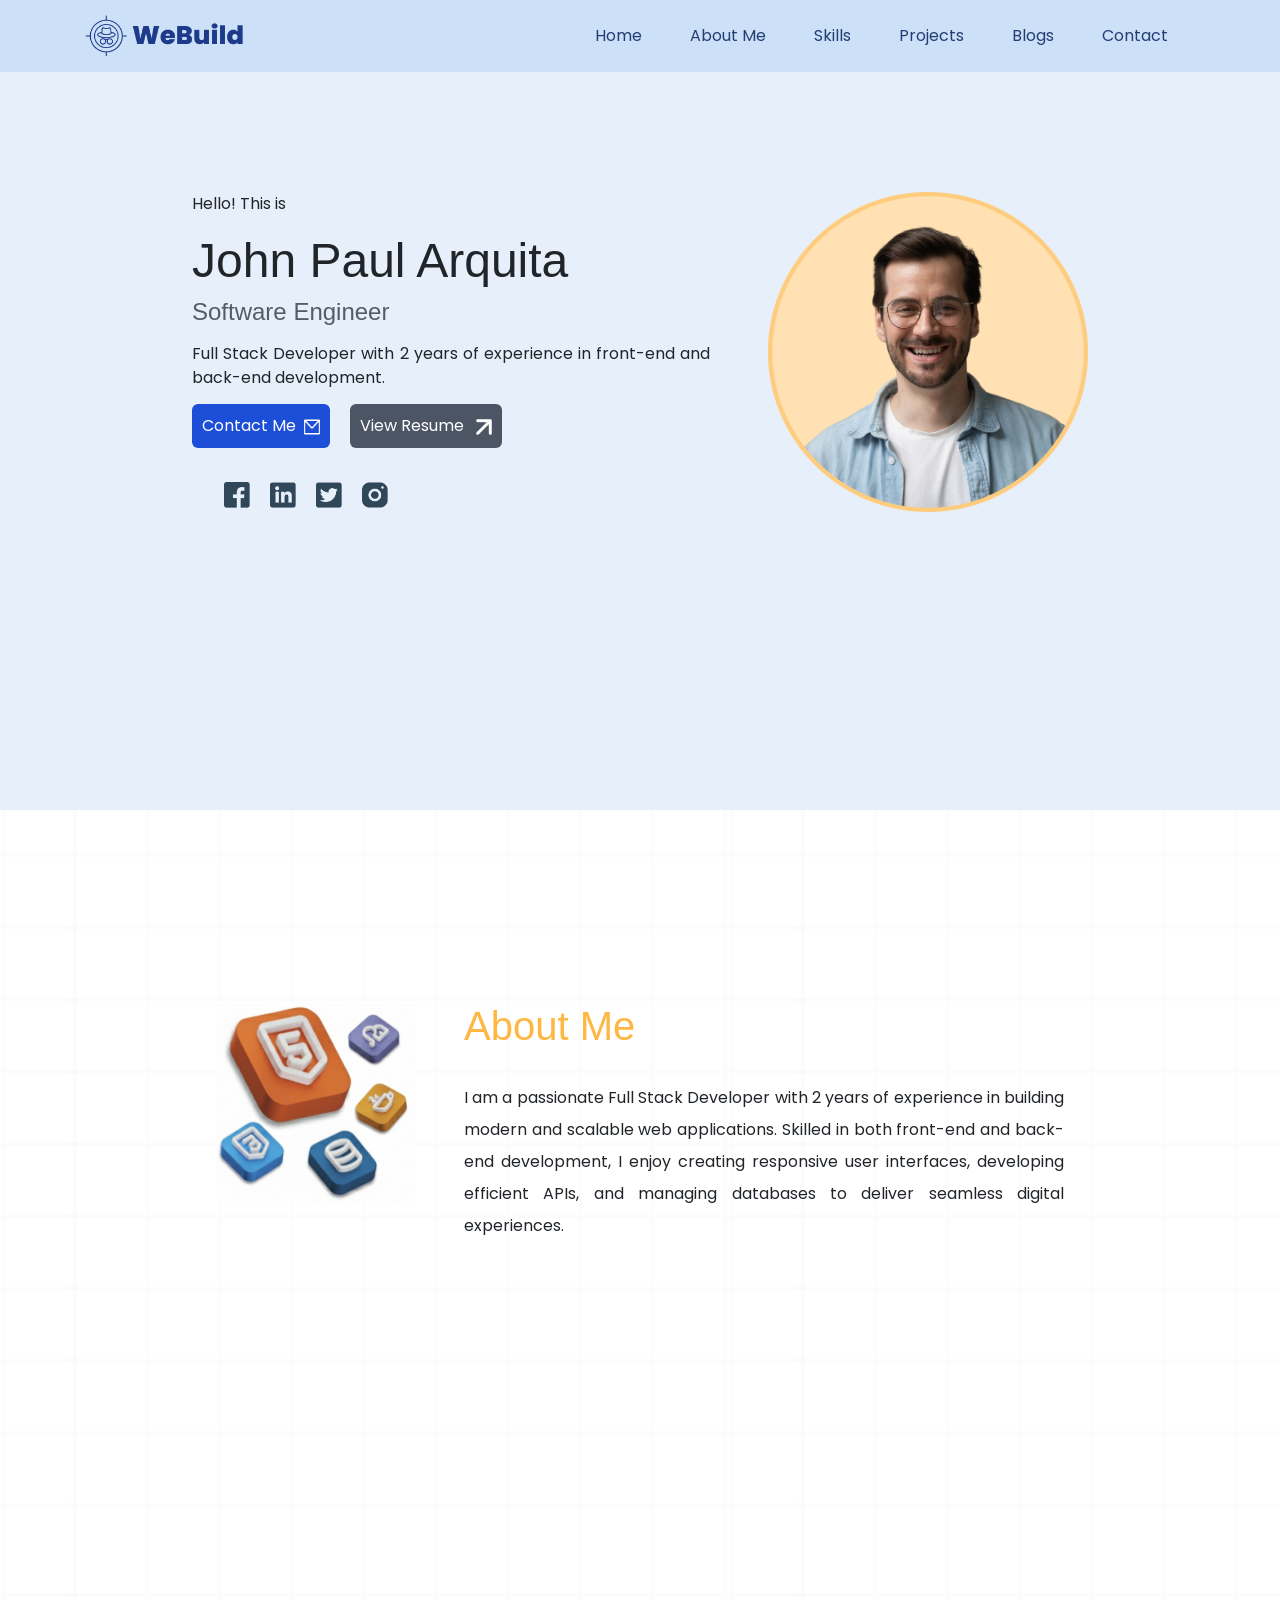
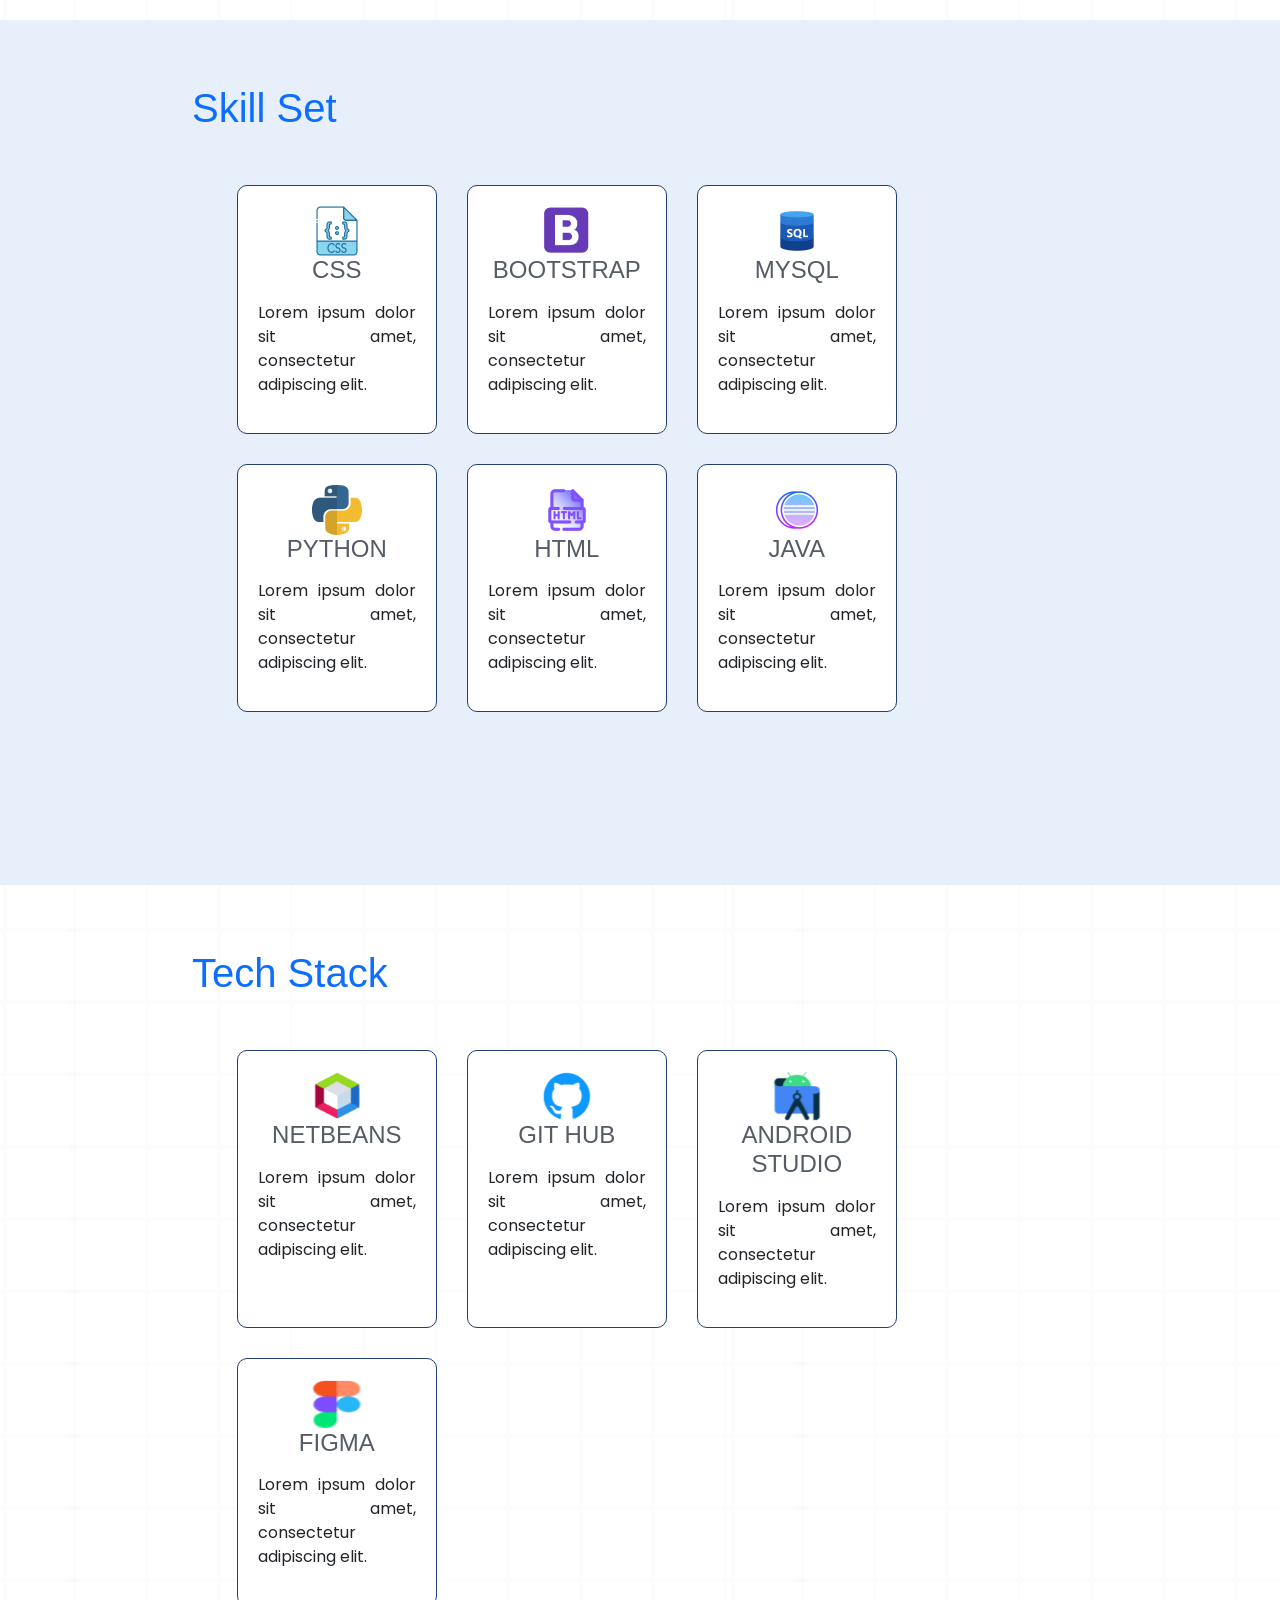
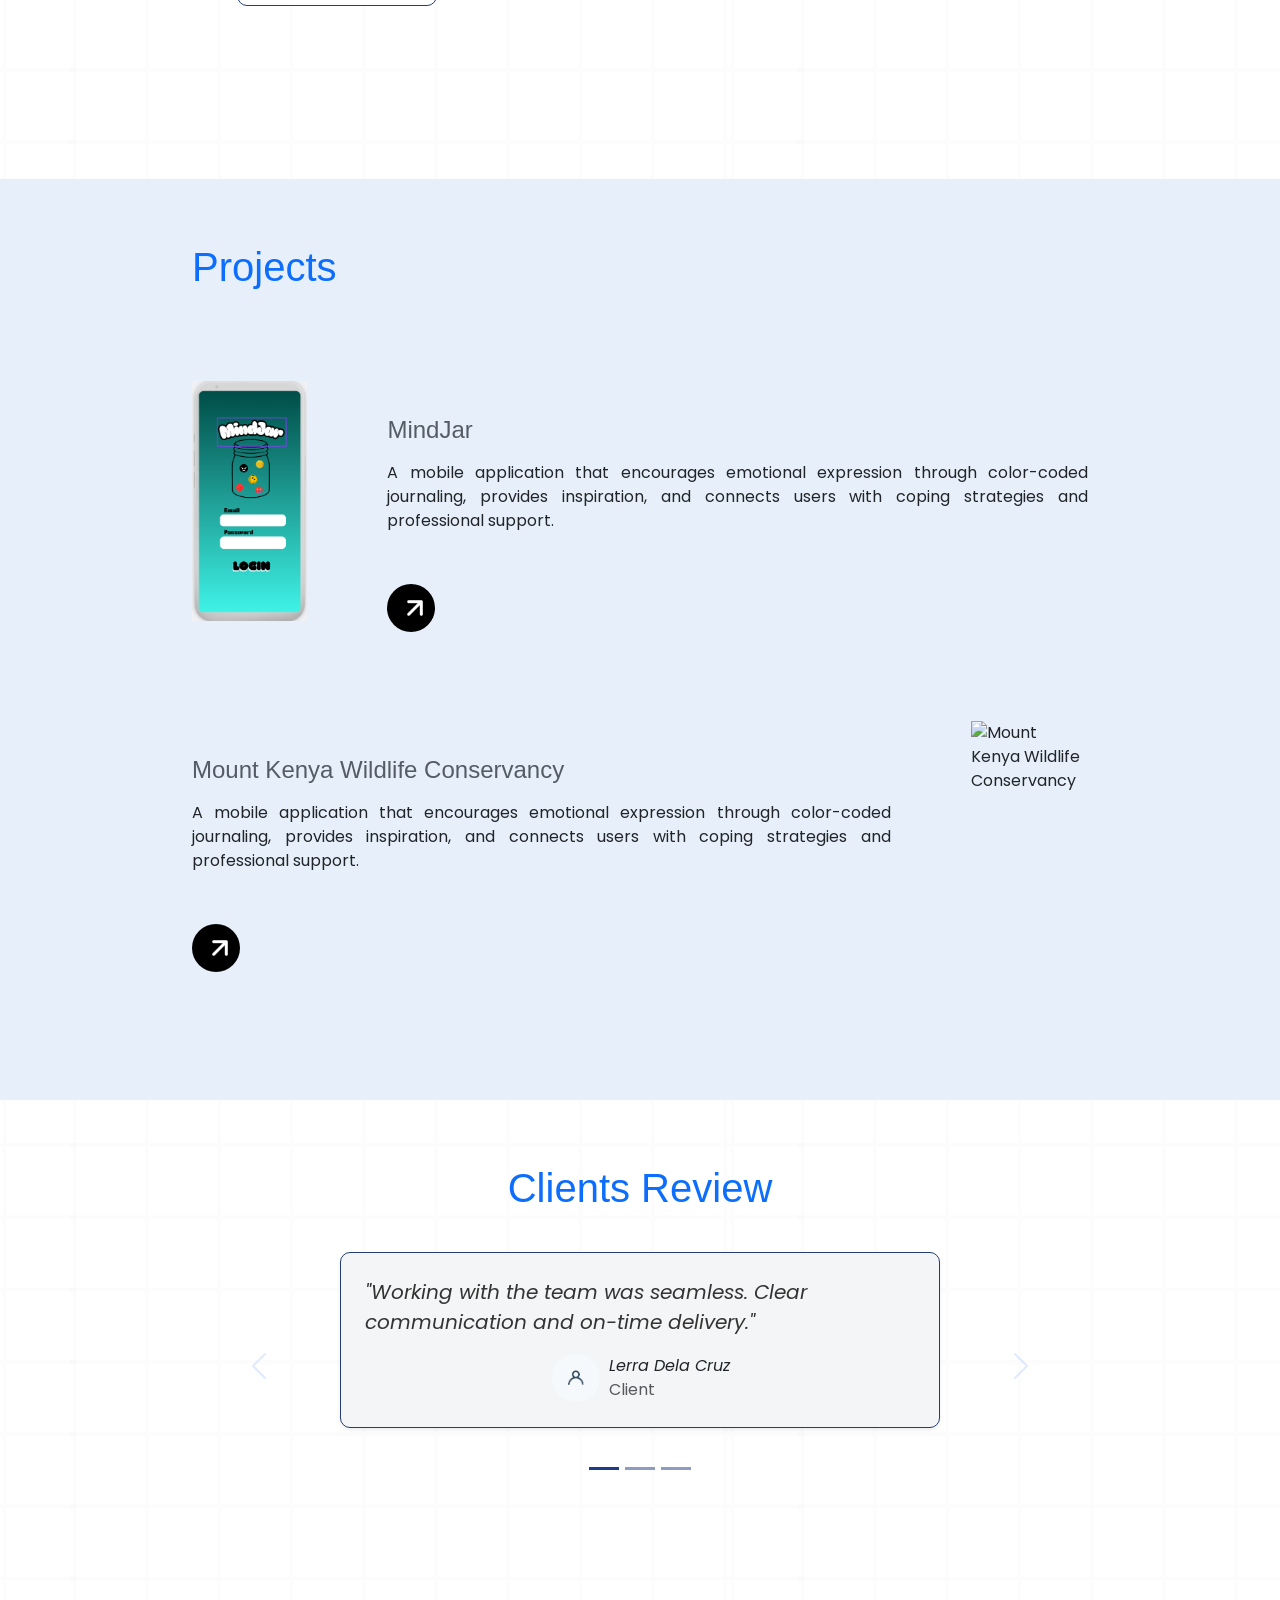
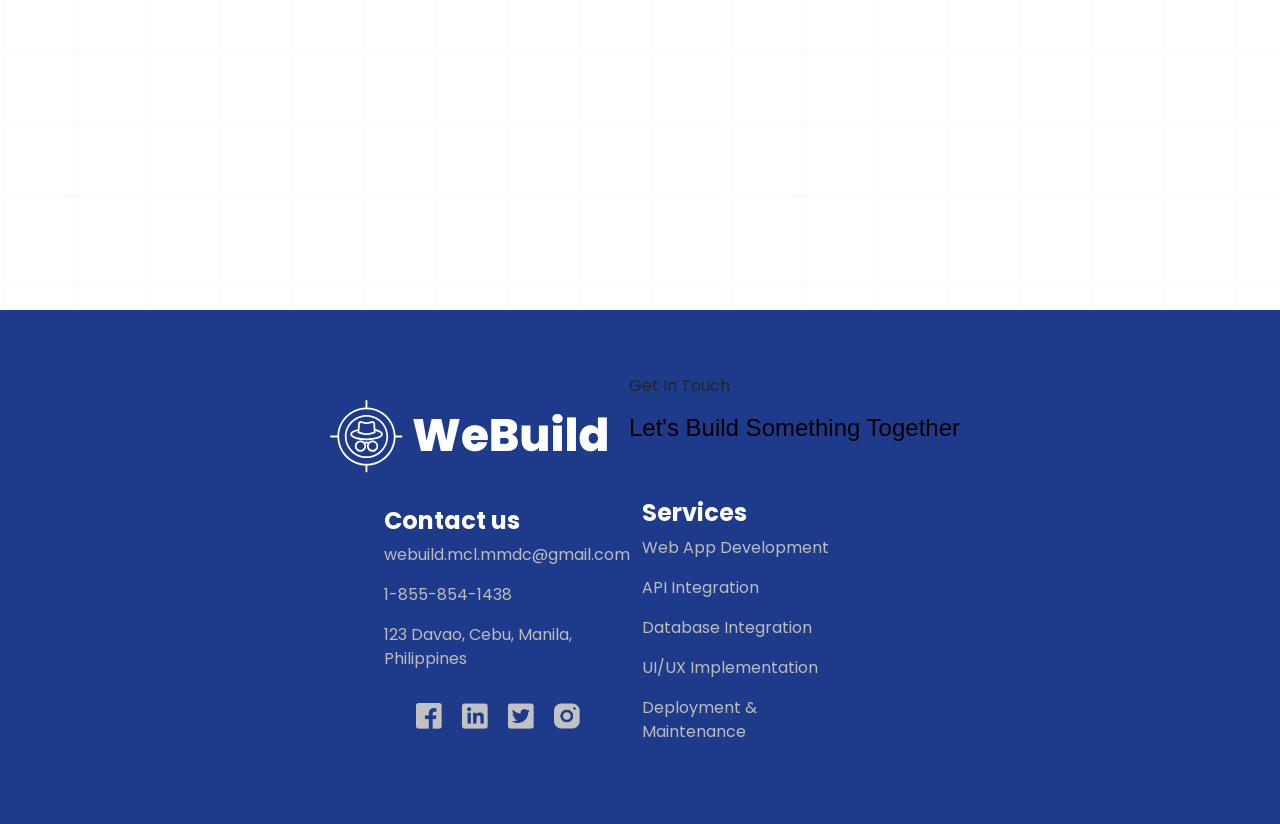
==== commit 0763952d: "my part (LERRA)" ====
--- a/index.html
+++ b/index.html
@@ -5,6 +5,7 @@
         <meta name="viewport" content="width=device-width, initial-scale=1.0">
         <title>Personal Portfolio</title>
         <link href="https://fonts.googleapis.com/css2?family=Poppins:wght@400;600;800&display=swap" rel="stylesheet">
+        <link href="https://cdn.jsdelivr.net/npm/bootstrap@5.3.2/dist/css/bootstrap.min.css" rel="stylesheet">
         <link rel="stylesheet" href="styles/styles.css">
     </head>
     <body>
@@ -30,60 +31,14 @@
                     <h3>Software Engineer</h3>
                     <p class="text-body text-intro">Full Stack Developer with 2 years of experience in front-end and back-end development.</p>
                     <!-- Call-to-action buttons -->
-                    <button id="openContactForm" class="button button-primary">Contact Me<img class="icon" src="images/icons/email.png" alt="Contact Icon"></button>
-
-                    <!-- contact me form -->
-                    <div id="contactModal" class="modal">
-                        <div class="modal-content">
-                            <span class="close-btn">&times;</span>
-
-                            <h1>Contact Me</h1>
-                            <p>I would love to hear from you! Please fill out the form below and I'll get back to you as soon as possible.</p>
-                            
-                            <form action="#" method="POST" class="contact-form">
-                                
-                                <div class="form-group">
-                                    <label for="name">Name <span class="required">*</span></label>
-                                    <input type="text" id="name" name="name" required placeholder="Your Full Name">
-                                </div>
-
-                                <div class="form-group">
-                                    <label for="email">Email Address <span class="required">*</span></label>
-                                    <input type="email" id="email" name="email" required placeholder="example@domain.com">
-                                </div>
-
-                                <div class="form-group">
-                                    <label for="phone">Contact Number</label>
-                                    <input type="tel" id="phone" name="phone" placeholder="09171234567">
-                                </div>
-
-                                <div class="form-group">
-                                    <label for="subject">Subject <span class="required">*</span></label>
-                                    <input type="text" id="subject" name="subject" required placeholder="E.g., Support Inquiry, Partnership Request">
-                                </div>
-
-                                <div class="form-group">
-                                    <label for="message">Message <span class="required">*</span></label>
-                                    <textarea id="message" name="message" rows="6" required placeholder="Tell us what you're thinking..."></textarea>
-                                </div>
-
-                                <button type="submit" class="submit-btn">Send Message</button>
-                            </form>
-
-                            <div id="confirmationMessage" class="confirmation-message" style="display: none;">
-                            <h2>Thank You! 🎉</h2>
-                            <p>Your message has been successfully sent. I appreciate you reaching out and will get back to you the soonest available time.</p>
-                            </div>
-                        </div>
-                    </div>         
-
+                    <button class="button button-primary">Contact Me<img class="icon" src="images/icons/email.png" alt="Contact Icon"></button>
                     <button class="button button-secondary">View Resume <img class="icon" src="images/icons/arrowup.png" alt="Resume Icon"> </button>
                     <!-- Social media links -->
-                    <ul id="social-links"class="navigation-links">
-                        <li data-url="https://facebook.com"><a href="#"><img class="icon-social" src="images/icons/facebook.png" alt="Facebook Icon"></a></li>
-                        <li data-url="https://linkedin.com"><a href="#"><img class="icon-social" src="images/icons/linkedin.png" alt="LinkedIn Icon"></a></li>
-                        <li data-url="https://twitter.com"><a href="#"><img class="icon-social" src="images/icons/x.png" alt="Twitter Icon"></a></li>
-                        <li data-url="https://instagram.com"><a href="#"><img class="icon-social" src="images/icons/instagram.png" alt="Instagram Icon"></a></li>
+                    <ul class="navigation-links">
+                        <li><a href=""><img class="icon-social" src="images/icons/facebook.png" alt="Facebook Icon"></a></li>
+                        <li><a href=""><img class="icon-social" src="images/icons/linkedin.png" alt="LinkedIn Icon"></a></li>
+                        <li><a href=""><img class="icon-social" src="images/icons/x.png" alt="Twitter Icon"></a></li>
+                        <li><a href=""><img class="icon-social" src="images/icons/instagram.png" alt="Instagram Icon"></a></li>
                     </ul>
                 </div>
                 <!-- Right: profile image -->
@@ -204,49 +159,89 @@
             </div>
         </section>
         <!-- =========================================================
-           SECTION: Client Feedback
+            SECTION: Client Feedback (Bootstrap Carousel)
         ========================================================= -->
-        <section id="feedbacks" class="white-section sub-section">
-            <h2 class="text-primary">Clients Review</h2>
-            <div class="layout-horizontal list-feedback layout-align-center">
-                <div class="content-tile not-active-card">
-                    <blockquote>
-                        <p class="text-body">"Lorem ipsum dolor sit amet... Purus augue in morbi."</p> <!-- modify content -->
-                        <div class="author-review">
-                            <img class="image" src="images/icons/profile.png" alt=""> 
-                            <div>
-                                <cite>Lerra Dela Cruz</cite>
-                                <p>Client</p>
-                            </div>
-                        </div> 
-                    </blockquote>
-                </div>
-                 <div class="content-tile active-card">
-                    <blockquote>
-                        <p class="text-body">"Lorem ipsum dolor sit amet... Purus augue in morbi."</p> <!-- modify content -->
-                        <div class="author-review">
-                            <img class="image" src="images/icons/profile.png" alt=""> 
-                            <div>
-                                <cite>Danilo Giltendez</cite>
-                                <p>Client</p>
-                            </div>
-                        </div> 
-                    </blockquote>
-                </div>
-                 <div class="content-tile not-active-card">
-                    <blockquote>
-                        <p class="text-body">"Lorem ipsum dolor sit amet... Purus augue in morbi."</p> <!-- modify content -->
-                        <div class="author-review">
-                            <img class="image" src="images/icons/profile.png" alt=""> 
-                            <div>
-                                <cite> Laiza Llanto</cite>
-                                <p>Client</p>
-                            </div>
-                        </div> 
-                    </blockquote>
-                </div>
-          </div>
-        </section>
+        <section id="feedbacks" class="white-section sub-section text-center">
+        <h2 class="text-primary mb-4">Clients Review</h2>
+
+        <div id="clientFeedbackCarousel"
+            class="carousel slide carousel-fade"
+            data-bs-ride="carousel"
+            data-bs-interval="4000"
+            data-bs-pause="hover">
+            
+            <!-- Dots -->
+            <div class="carousel-indicators">
+            <button type="button" data-bs-target="#clientFeedbackCarousel" data-bs-slide-to="0" class="active" aria-label="Slide 1"></button>
+            <button type="button" data-bs-target="#clientFeedbackCarousel" data-bs-slide-to="1" aria-label="Slide 2"></button>
+            <button type="button" data-bs-target="#clientFeedbackCarousel" data-bs-slide-to="2" aria-label="Slide 3"></button>
+            </div>
+
+            <!-- Slides -->
+            <div class="carousel-inner">
+
+            <!-- Slide 1 -->
+            <div class="carousel-item active">
+                <div class="content-tile mx-auto p-4 shadow-sm" style="max-width:600px;">
+                <blockquote class="blockquote mb-0">
+                    <p>"Working with the team was seamless. Clear communication and on-time delivery."</p>
+                </blockquote>
+                <div class="author-review d-flex justify-content-center align-items-center mt-3">
+                    <img class="image me-2" src="images/icons/profile.png" alt="">
+                    <div>
+                    <cite>Lerra Dela Cruz</cite>
+                    <p class="text-muted mb-0">Client</p>
+                    </div>
+                </div>
+                </div>
+            </div>
+
+            <!-- Slide 2 -->
+            <div class="carousel-item">
+                <div class="content-tile mx-auto p-4 shadow-sm" style="max-width:600px;">
+                <blockquote class="blockquote mb-0">
+                    <p>"They transformed our requirements into a responsive, beautiful site. Highly recommended."</p>
+                </blockquote>
+                <div class="author-review d-flex justify-content-center align-items-center mt-3">
+                    <img class="image me-2" src="images/icons/profile.png" alt="">
+                    <div>
+                    <cite>Danilo Giltendez</cite>
+                    <p class="text-muted mb-0">Client</p>
+                    </div>
+                </div>
+                </div>
+            </div>
+
+            <!-- Slide 3 -->
+            <div class="carousel-item">
+                <div class="content-tile mx-auto p-4 shadow-sm" style="max-width:600px;">
+                <blockquote class="blockquote mb-0">
+                    <p>"Great UX choices, smooth handoff, and clear documentation. Will work with them again."</p>
+                </blockquote>
+                <div class="author-review d-flex justify-content-center align-items-center mt-3">
+                    <img class="image me-2" src="images/icons/profile.png" alt="">
+                    <div>
+                    <cite>Laiza Llanto</cite>
+                    <p class="text-muted mb-0">Client</p>
+                    </div>
+                </div>
+                </div>
+            </div>
+
+            </div>
+
+            <!-- Arrows -->
+            <button class="carousel-control-prev" type="button" data-bs-target="#clientFeedbackCarousel" data-bs-slide="prev">
+            <span class="carousel-control-prev-icon" aria-hidden="true"></span>
+            <span class="visually-hidden">Previous</span>
+            </button>
+            <button class="carousel-control-next" type="button" data-bs-target="#clientFeedbackCarousel" data-bs-slide="next">
+            <span class="carousel-control-next-icon" aria-hidden="true"></span>
+            <span class="visually-hidden">Next</span>
+            </button>
+        </div>
+        </section>
+    <script src="https://cdn.jsdelivr.net/npm/bootstrap@5.3.2/dist/js/bootstrap.bundle.min.js"></script>
     </body>
     <!-- =========================================================
          LAYOUT: Footer
@@ -269,11 +264,11 @@
                 <p class="footer-text">1-855-854-1438</p>
                 <p class="footer-text">123 Davao, Cebu, Manila, Philippines</p>
                 <ul class="navigation-links">
-                    <li data-url="https://facebook.com"><a href=""><img class="icon-social icon-muted" src="images/icons/facebook.png" alt="Facebook Icon"></a></li>
-                    <li data-url="https://linkedin.com"><a href=""><img class="icon-social icon-muted" src="images/icons/linkedin.png" alt="LinkedIn Icon"></a></li>
-                    <li data-url="https://twitter.com"><a href=""><img class="icon-social icon-muted" src="images/icons/x.png" alt="Twitter Icon"></a></li>
-                    <li data-url="https://instagram.com"><a href=""><img class="icon-social icon-muted" src="images/icons/instagram.png" alt="Instagram Icon"></a></li>
-                </ul>        
+                    <li><a href=""><img class="icon-social icon-muted" src="images/icons/facebook.png" alt="Facebook Icon"></a></li>
+                    <li><a href=""><img class="icon-social icon-muted" src="images/icons/linkedin.png" alt="LinkedIn Icon"></a></li>
+                    <li><a href=""><img class="icon-social icon-muted" src="images/icons/x.png" alt="Twitter Icon"></a></li>
+                    <li><a href=""><img class="icon-social icon-muted" src="images/icons/instagram.png" alt="Instagram Icon"></a></li>
+                </ul>
             </div>
             <div class="footer-left-content">
                 <h3 class="text-white">Services</h3>
@@ -285,6 +280,4 @@
             </div>
         </content>
     </footer>
-    <script src="script/script.js"></script> 
-    
 </html>
--- a/styles/styles.css
+++ b/styles/styles.css
@@ -32,16 +32,33 @@
     font-family: "Poppins", sans-serif;
     cursor: pointer;
 }
-nav{                                      /* Change the properties of the navigation bar */
-    background-color: #cce0f7;
-    align-items: center;
-    position: fixed;
-    z-index: 500;
-    width: 100%;
-    padding: 0 5rem;
-    display: flex;
-    justify-content: space-between;
-}
+
+/* Change the properties of the navigation bar */
+
+/* keep nav on top of everything */
+nav { 
+  background-color: #cce0f7;
+  position: fixed;
+  top: 0; left: 0; right: 0;
+  z-index: 10;
+  display: flex;
+  align-items: center;
+  justify-content: space-between;
+  padding: 0 5rem;
+  height: 72px;                /* explicit height helps spacing below */
+}
+
+/* normalize the nav list so Bootstrap can't change it */
+nav ul {
+  display: flex;
+  align-items: center;
+  gap: 1rem;
+  margin: 0;                   /* kill Bootstrap ul margins */
+  padding: 0;                  /* kill Bootstrap ul padding */
+  list-style: none;
+}
+nav li { display: inline-flex; }
+
 
 
 /* ==========================================================================
@@ -248,129 +265,40 @@
     }
 }
 
-/* Container for the form */
-/* The Modal (background overlay) */
-.modal {
-    /* Always keep it hidden by default, as defined in script.js */
-    display: none; 
-
-    /* Position it fixed to cover the whole viewport, even when scrolling */
-    position: fixed; 
-    
-    z-index: 1000;
-    left: 0;
-    top: 0;
-    width: 100%; 
-    height: 100%;
-    overflow: auto; /* Enable scroll if needed */
-    
-    /* Semi-transparent black background (the backdrop) */
-    background-color: rgba(0, 0, 0, 0.5); 
-}
-
-/* Modal Content/Box (the white box that holds the form) */
-.modal-content {
-    background: #fff;
-    padding: 30px;
-    border-radius: 8px;
-    box-shadow: 0 4px 12px rgba(0, 0, 0, 0.1);
-    
-    /* Center the box */
-    margin: auto; 
-    
-    /* Max width and height to ensure it fits the screen */
-    width: 90%; 
-    max-width: 600px; 
-    max-height: 90vh; /* Limits the height to 90% of the viewport height */
-    overflow-y: auto; /* Adds a scrollbar if the content exceeds max-height */
-}
-
-/* The Close Button */
-.close-btn {
-    color: #aaa;
-    float: right;
-    font-size: 28px;
-    font-weight: bold;
-    cursor: pointer;
-}
-
-.close-btn:hover,
-.close-btn:focus {
-    color: #333;
-    text-decoration: none;
-}
-
-/* Individual form group styling */
-.form-group {
-    margin-bottom: 20px;
-}
-
-label {
-    display: block;
-    margin-bottom: 5px;
-    font-weight: bold;
-}
-
-.required {
-    color: #dc3545; /* Red color for required asterisk */
-    font-weight: normal;
-}
-
-/* Input and Textarea styling */
-input[type="text"],
-input[type="email"],
-input[type="tel"],
-textarea {
-    width: 100%;
-    padding: 10px;
-    border: 1px solid #ccc;
-    border-radius: 4px;
-    box-sizing: border-box; /* Ensures padding doesn't affect the overall width */
-    font-size: 16px;
-    transition: border-color 0.3s;
-}
-
-input:focus,
-textarea:focus {
-    border-color: #007bff;
-    outline: none; /* Remove default focus outline */
-    box-shadow: 0 0 5px rgba(0, 123, 255, 0.25);
-}
-
-textarea {
-    resize: vertical; /* Allow vertical resizing of the message box */
-}
-
-/* Submit button styling */
-.submit-btn {
-    display: block;
-    width: 100%;
-    padding: 12px;
-    background-color: #007bff;
-    color: white;
-    border: none;
-    border-radius: 4px;
-    font-size: 18px;
-    cursor: pointer;
-    transition: background-color 0.3s ease;
-}
-
-.submit-btn:hover {
-    background-color: #0056b3;
-}
-
-/* Add this to your styles.css */
-.confirmation-message {
-    text-align: center;
-    padding: 20px;
-    color: #155724; 
-    background-color: #d4edda; 
-    border: 1px solid #c3e6cb;
-    border-radius: 5px;
-    margin-top: 15px;
-}
-
-.confirmation-message h2 {
-    color: #155724;
-    margin-top: 0;
-}+/* ===== Bootstrap Carousel tweaks (Client Feedback) ===== */
+
+/* keep fixed nav above the carousel just in case */
+nav { z-index: 10; }
+
+/* center slide content and keep the section steady in height */
+#clientFeedbackCarousel .carousel-item {
+  /* display: grid; */
+  place-items: center;
+  min-height: 260px;
+  padding: 1rem;
+}
+
+/* reuse your card look for testimonials */
+#feedbacks .content-tile {
+  background-color: #F4F5F6;
+  border: 1px solid #243d74;
+  border-radius: 10px;
+  text-align: left;
+}
+
+/* quote text tone */
+#feedbacks blockquote p { font-style: italic; color: #333; }
+
+/* author row */
+#feedbacks .author-review .image {
+  width: 50px;
+  height: 50px;
+  border-radius: 50%;
+}
+
+/* brand the dots + arrows with your blue */
+#clientFeedbackCarousel .carousel-indicators [data-bs-target] { background-color: #1E3A8A; }
+#clientFeedbackCarousel .carousel-control-prev-icon,
+#clientFeedbackCarousel .carousel-control-next-icon {
+  filter: invert(30%) sepia(100%) saturate(200%) hue-rotate(190deg);
+}
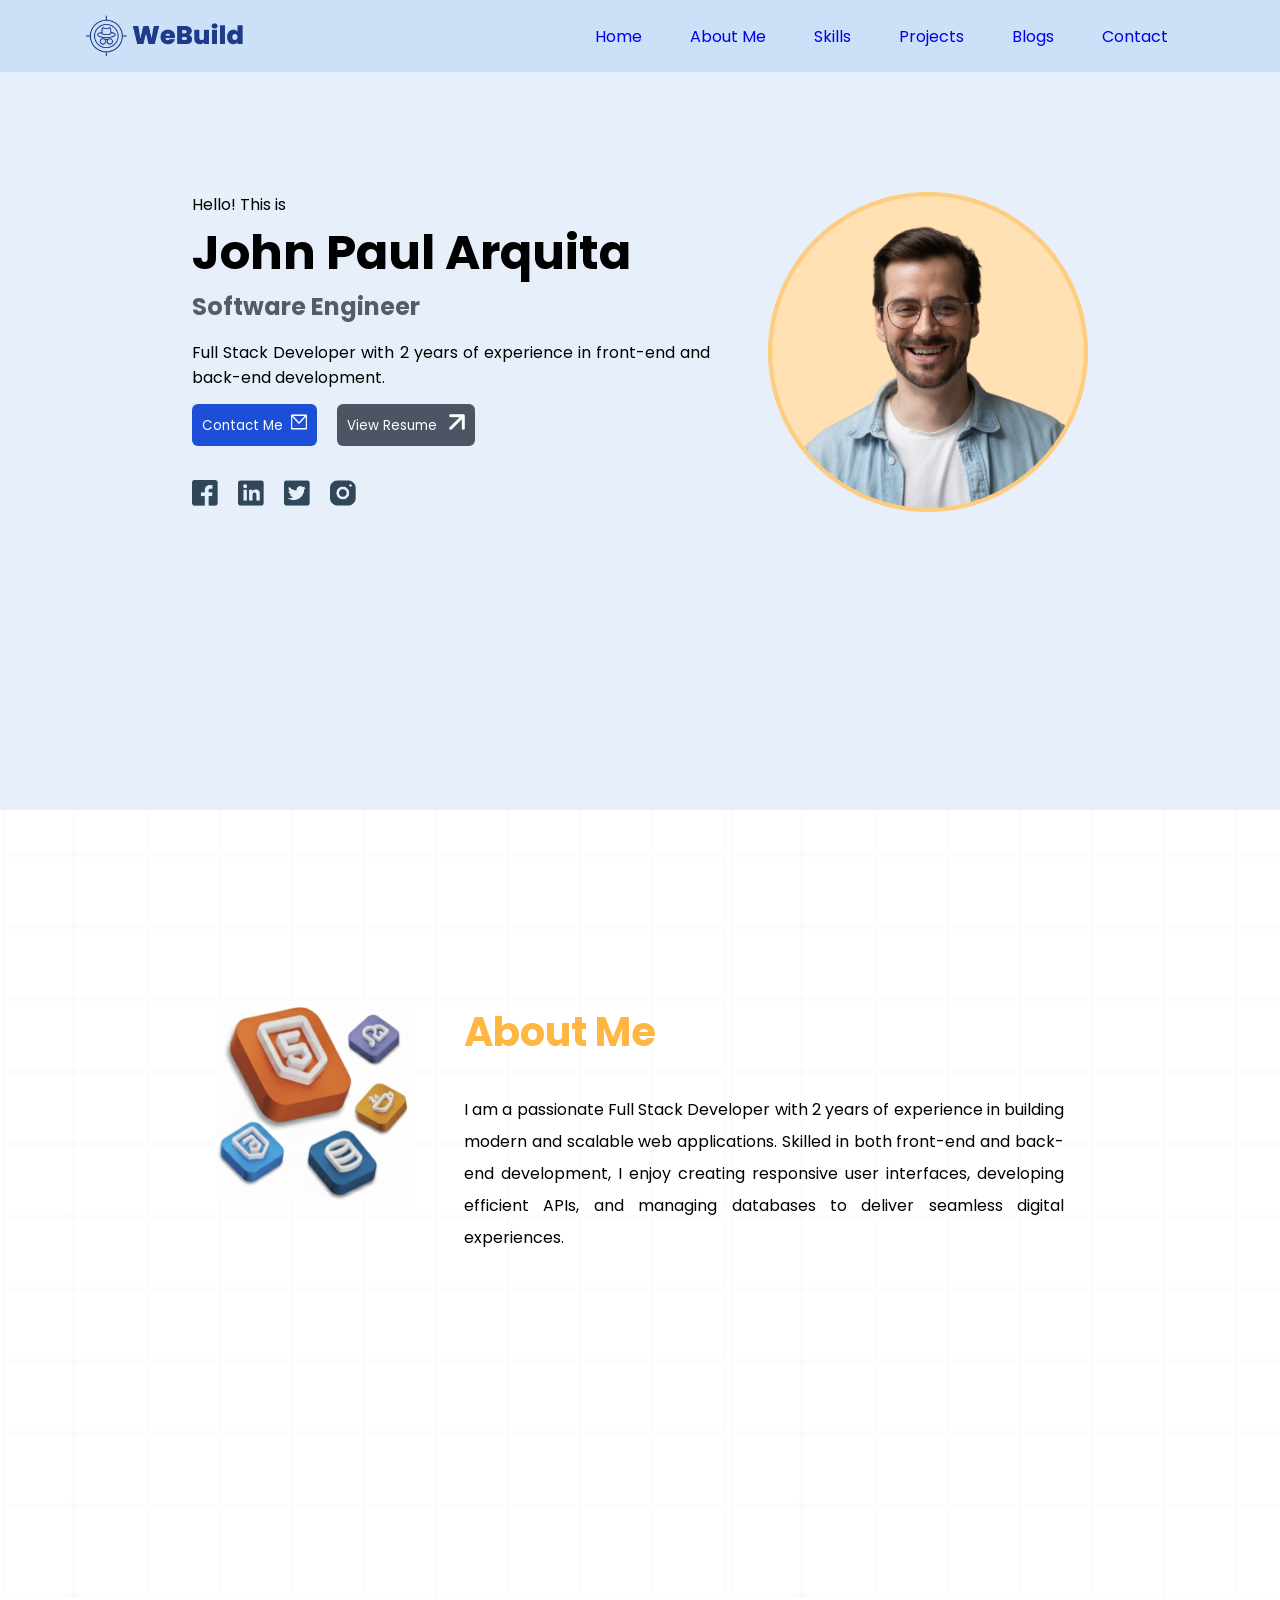
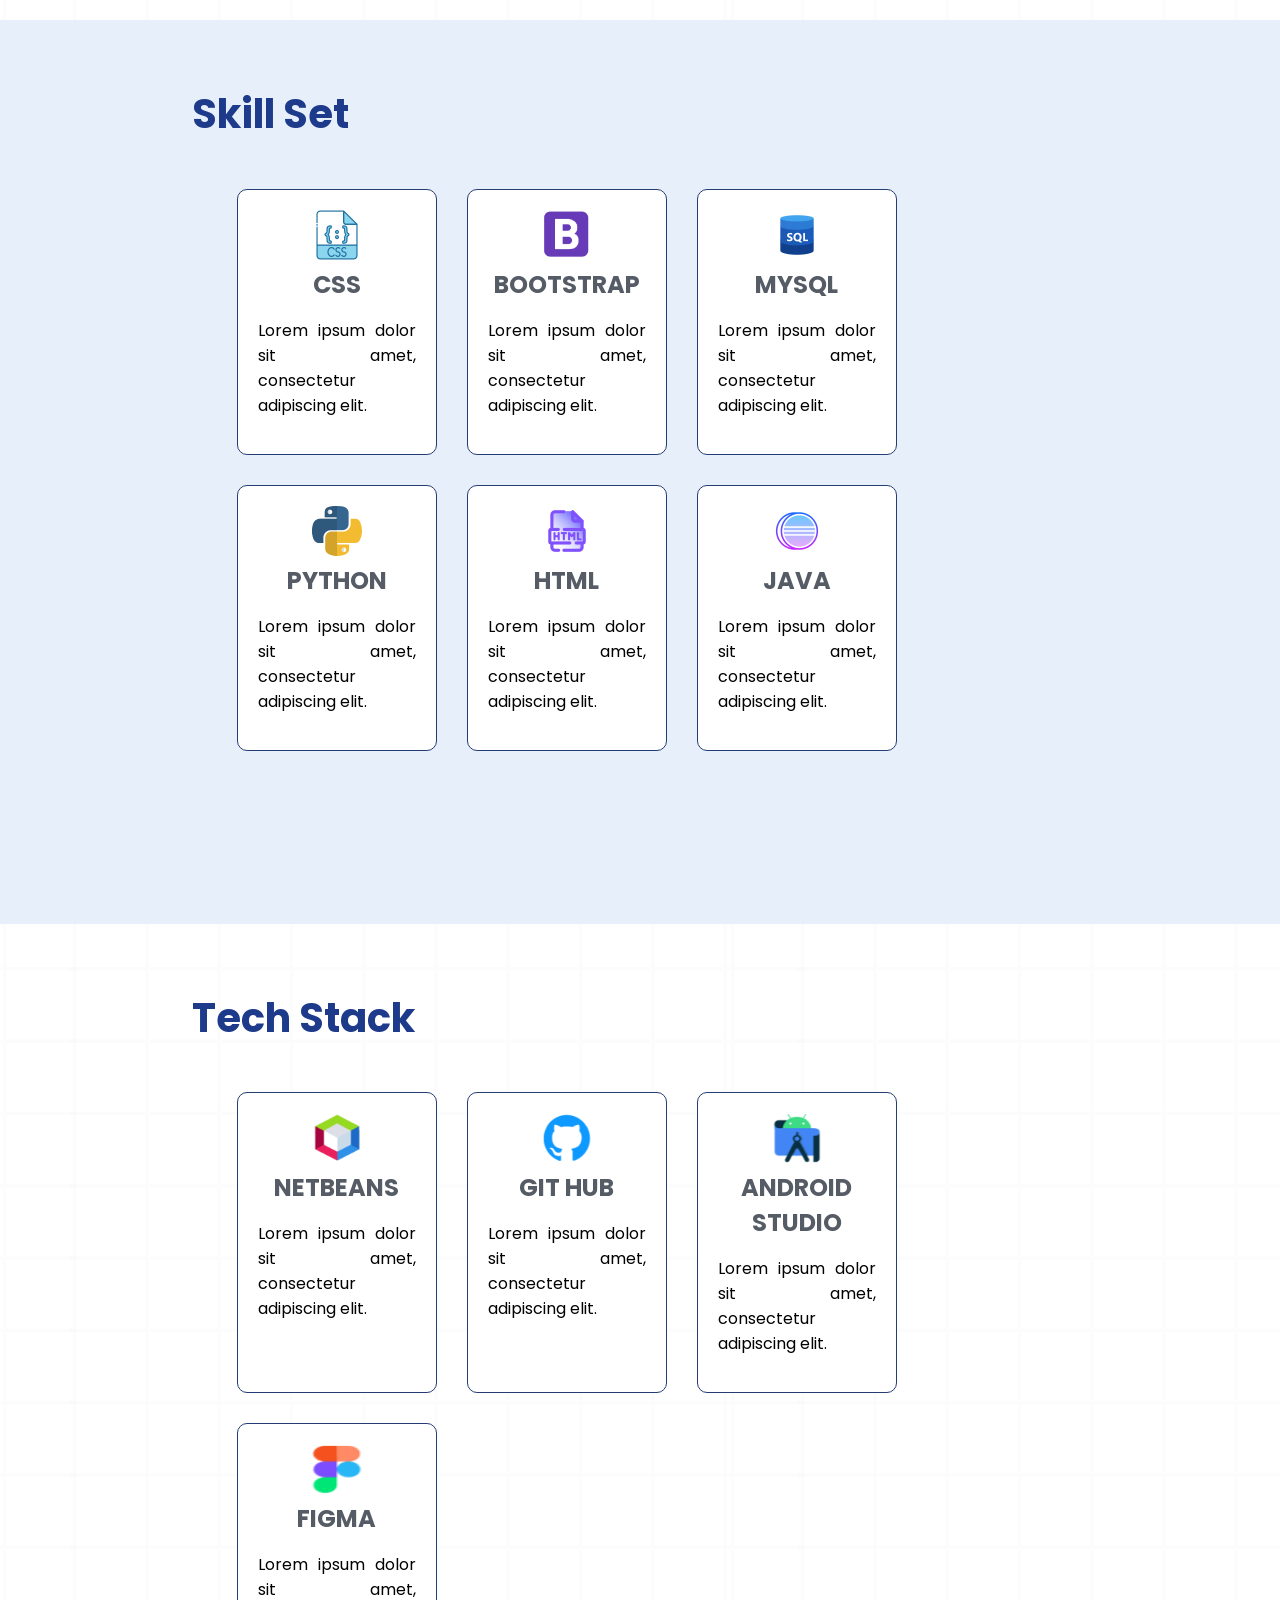
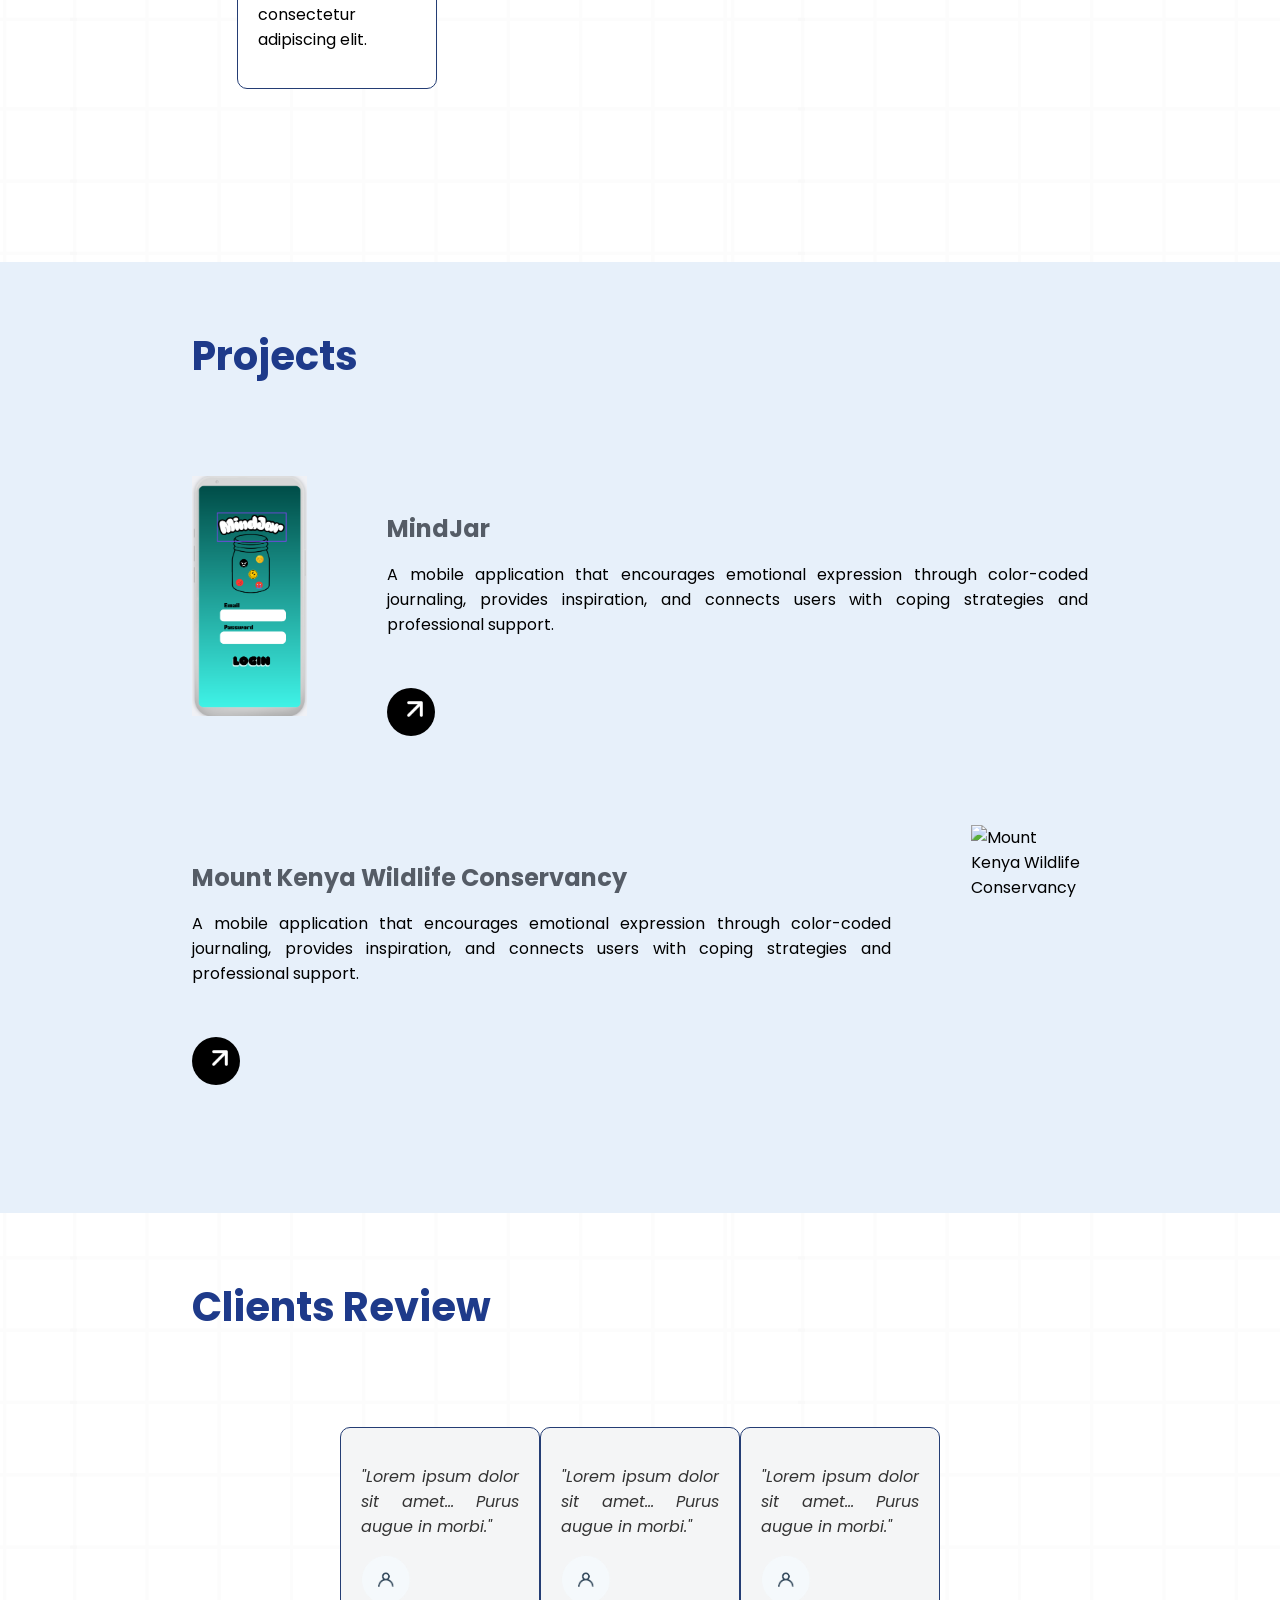
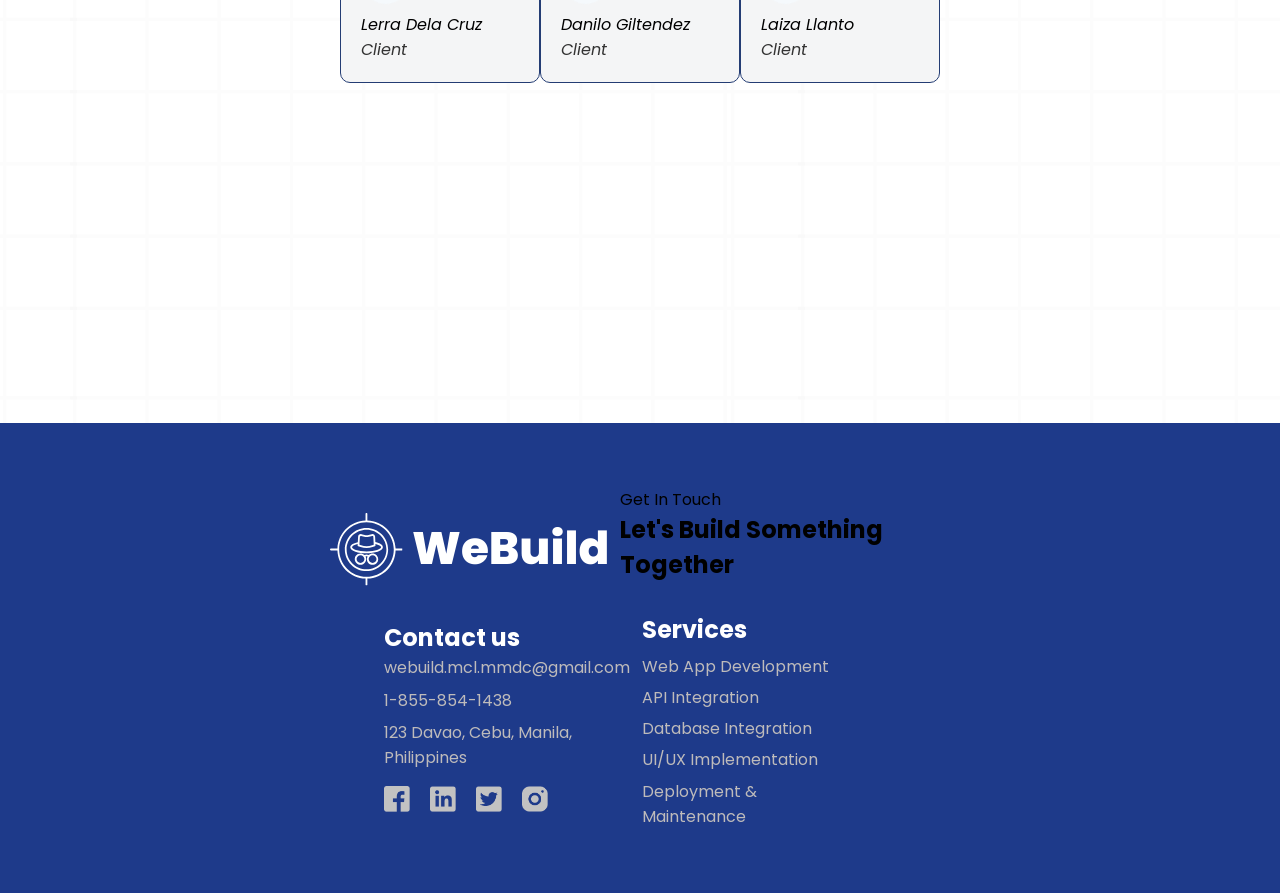
==== commit d3c863a2: "feat: add JavaScript to make project buttons open links in a new tab" ====
--- a/index.html
+++ b/index.html
@@ -5,7 +5,6 @@
         <meta name="viewport" content="width=device-width, initial-scale=1.0">
         <title>Personal Portfolio</title>
         <link href="https://fonts.googleapis.com/css2?family=Poppins:wght@400;600;800&display=swap" rel="stylesheet">
-        <link href="https://cdn.jsdelivr.net/npm/bootstrap@5.3.2/dist/css/bootstrap.min.css" rel="stylesheet">
         <link rel="stylesheet" href="styles/styles.css">
     </head>
     <body>
@@ -144,7 +143,10 @@
                     <h3 class="project-title">MindJar</h3>
                     <p class="text-body">A mobile application that encourages emotional expression through color-coded journaling, provides inspiration, 
                         and connects users with coping strategies and professional support.</p>
-                    <button class="visit-btn"><img class="icon" src="images/icons/arrowup.png" alt="Visit"></button>
+                    <button class="visit-btn" data-url="https://www.figma.com/proto/BI89yj0b8kkqIqAQkek2C2/MindJar?node-id=233-1475&p=f&t=c45gtgleCa1j9c18-1&scaling=scale-down&content-scaling=fixed&page-id=233%3A1084&starting-point-node-id=233%3A1475" 
+                            aria-label="Visit MindJar project">
+                            <img class="icon" src="images/icons/arrowup.png" alt="Visit MindJar">
+                    </button>
                 </div>
             </div>
             <!-- Project 2 -->
@@ -153,95 +155,59 @@
                     <h3 class="project-title">Mount Kenya Wildlife Conservancy</h3>
                     <p class="text-body">A mobile application that encourages emotional expression through color-coded journaling, provides inspiration, 
                         and connects users with coping strategies and professional support.</p>
-                    <button class="visit-btn"><img class="icon" src="images/icons/arrowup.png" alt="Visit"></button>
+                   <button class="visit-btn" data-url="https://mountkenyawildlifeconservancy.org/" 
+                           aria-label="Visit Mount Kenya project">
+                           <img class="icon" src="images/icons/arrowup.png" alt="Visit Mount Kenya">
+                  </button>
                 </div>
                 <img class="wildlife-pic project-media" src="images/previousproject/mountkenya.png" alt="Mount Kenya Wildlife Conservancy">
             </div>
         </section>
         <!-- =========================================================
-            SECTION: Client Feedback (Bootstrap Carousel)
+           SECTION: Client Feedback
         ========================================================= -->
-        <section id="feedbacks" class="white-section sub-section text-center">
-        <h2 class="text-primary mb-4">Clients Review</h2>
-
-        <div id="clientFeedbackCarousel"
-            class="carousel slide carousel-fade"
-            data-bs-ride="carousel"
-            data-bs-interval="4000"
-            data-bs-pause="hover">
-            
-            <!-- Dots -->
-            <div class="carousel-indicators">
-            <button type="button" data-bs-target="#clientFeedbackCarousel" data-bs-slide-to="0" class="active" aria-label="Slide 1"></button>
-            <button type="button" data-bs-target="#clientFeedbackCarousel" data-bs-slide-to="1" aria-label="Slide 2"></button>
-            <button type="button" data-bs-target="#clientFeedbackCarousel" data-bs-slide-to="2" aria-label="Slide 3"></button>
-            </div>
-
-            <!-- Slides -->
-            <div class="carousel-inner">
-
-            <!-- Slide 1 -->
-            <div class="carousel-item active">
-                <div class="content-tile mx-auto p-4 shadow-sm" style="max-width:600px;">
-                <blockquote class="blockquote mb-0">
-                    <p>"Working with the team was seamless. Clear communication and on-time delivery."</p>
-                </blockquote>
-                <div class="author-review d-flex justify-content-center align-items-center mt-3">
-                    <img class="image me-2" src="images/icons/profile.png" alt="">
-                    <div>
-                    <cite>Lerra Dela Cruz</cite>
-                    <p class="text-muted mb-0">Client</p>
-                    </div>
-                </div>
-                </div>
-            </div>
-
-            <!-- Slide 2 -->
-            <div class="carousel-item">
-                <div class="content-tile mx-auto p-4 shadow-sm" style="max-width:600px;">
-                <blockquote class="blockquote mb-0">
-                    <p>"They transformed our requirements into a responsive, beautiful site. Highly recommended."</p>
-                </blockquote>
-                <div class="author-review d-flex justify-content-center align-items-center mt-3">
-                    <img class="image me-2" src="images/icons/profile.png" alt="">
-                    <div>
-                    <cite>Danilo Giltendez</cite>
-                    <p class="text-muted mb-0">Client</p>
-                    </div>
-                </div>
-                </div>
-            </div>
-
-            <!-- Slide 3 -->
-            <div class="carousel-item">
-                <div class="content-tile mx-auto p-4 shadow-sm" style="max-width:600px;">
-                <blockquote class="blockquote mb-0">
-                    <p>"Great UX choices, smooth handoff, and clear documentation. Will work with them again."</p>
-                </blockquote>
-                <div class="author-review d-flex justify-content-center align-items-center mt-3">
-                    <img class="image me-2" src="images/icons/profile.png" alt="">
-                    <div>
-                    <cite>Laiza Llanto</cite>
-                    <p class="text-muted mb-0">Client</p>
-                    </div>
-                </div>
-                </div>
-            </div>
-
-            </div>
-
-            <!-- Arrows -->
-            <button class="carousel-control-prev" type="button" data-bs-target="#clientFeedbackCarousel" data-bs-slide="prev">
-            <span class="carousel-control-prev-icon" aria-hidden="true"></span>
-            <span class="visually-hidden">Previous</span>
-            </button>
-            <button class="carousel-control-next" type="button" data-bs-target="#clientFeedbackCarousel" data-bs-slide="next">
-            <span class="carousel-control-next-icon" aria-hidden="true"></span>
-            <span class="visually-hidden">Next</span>
-            </button>
-        </div>
-        </section>
-    <script src="https://cdn.jsdelivr.net/npm/bootstrap@5.3.2/dist/js/bootstrap.bundle.min.js"></script>
+        <section id="feedbacks" class="white-section sub-section">
+            <h2 class="text-primary">Clients Review</h2>
+            <div class="layout-horizontal list-feedback layout-align-center">
+                <div class="content-tile not-active-card">
+                    <blockquote>
+                        <p class="text-body">"Lorem ipsum dolor sit amet... Purus augue in morbi."</p> <!-- modify content -->
+                        <div class="author-review">
+                            <img class="image" src="images/icons/profile.png" alt=""> 
+                            <div>
+                                <cite>Lerra Dela Cruz</cite>
+                                <p>Client</p>
+                            </div>
+                        </div> 
+                    </blockquote>
+                </div>
+                 <div class="content-tile active-card">
+                    <blockquote>
+                        <p class="text-body">"Lorem ipsum dolor sit amet... Purus augue in morbi."</p> <!-- modify content -->
+                        <div class="author-review">
+                            <img class="image" src="images/icons/profile.png" alt=""> 
+                            <div>
+                                <cite>Danilo Giltendez</cite>
+                                <p>Client</p>
+                            </div>
+                        </div> 
+                    </blockquote>
+                </div>
+                 <div class="content-tile not-active-card">
+                    <blockquote>
+                        <p class="text-body">"Lorem ipsum dolor sit amet... Purus augue in morbi."</p> <!-- modify content -->
+                        <div class="author-review">
+                            <img class="image" src="images/icons/profile.png" alt=""> 
+                            <div>
+                                <cite> Laiza Llanto</cite>
+                                <p>Client</p>
+                            </div>
+                        </div> 
+                    </blockquote>
+                </div>
+          </div>
+        </section>
+        <script src="script/script.js"></script>
     </body>
     <!-- =========================================================
          LAYOUT: Footer
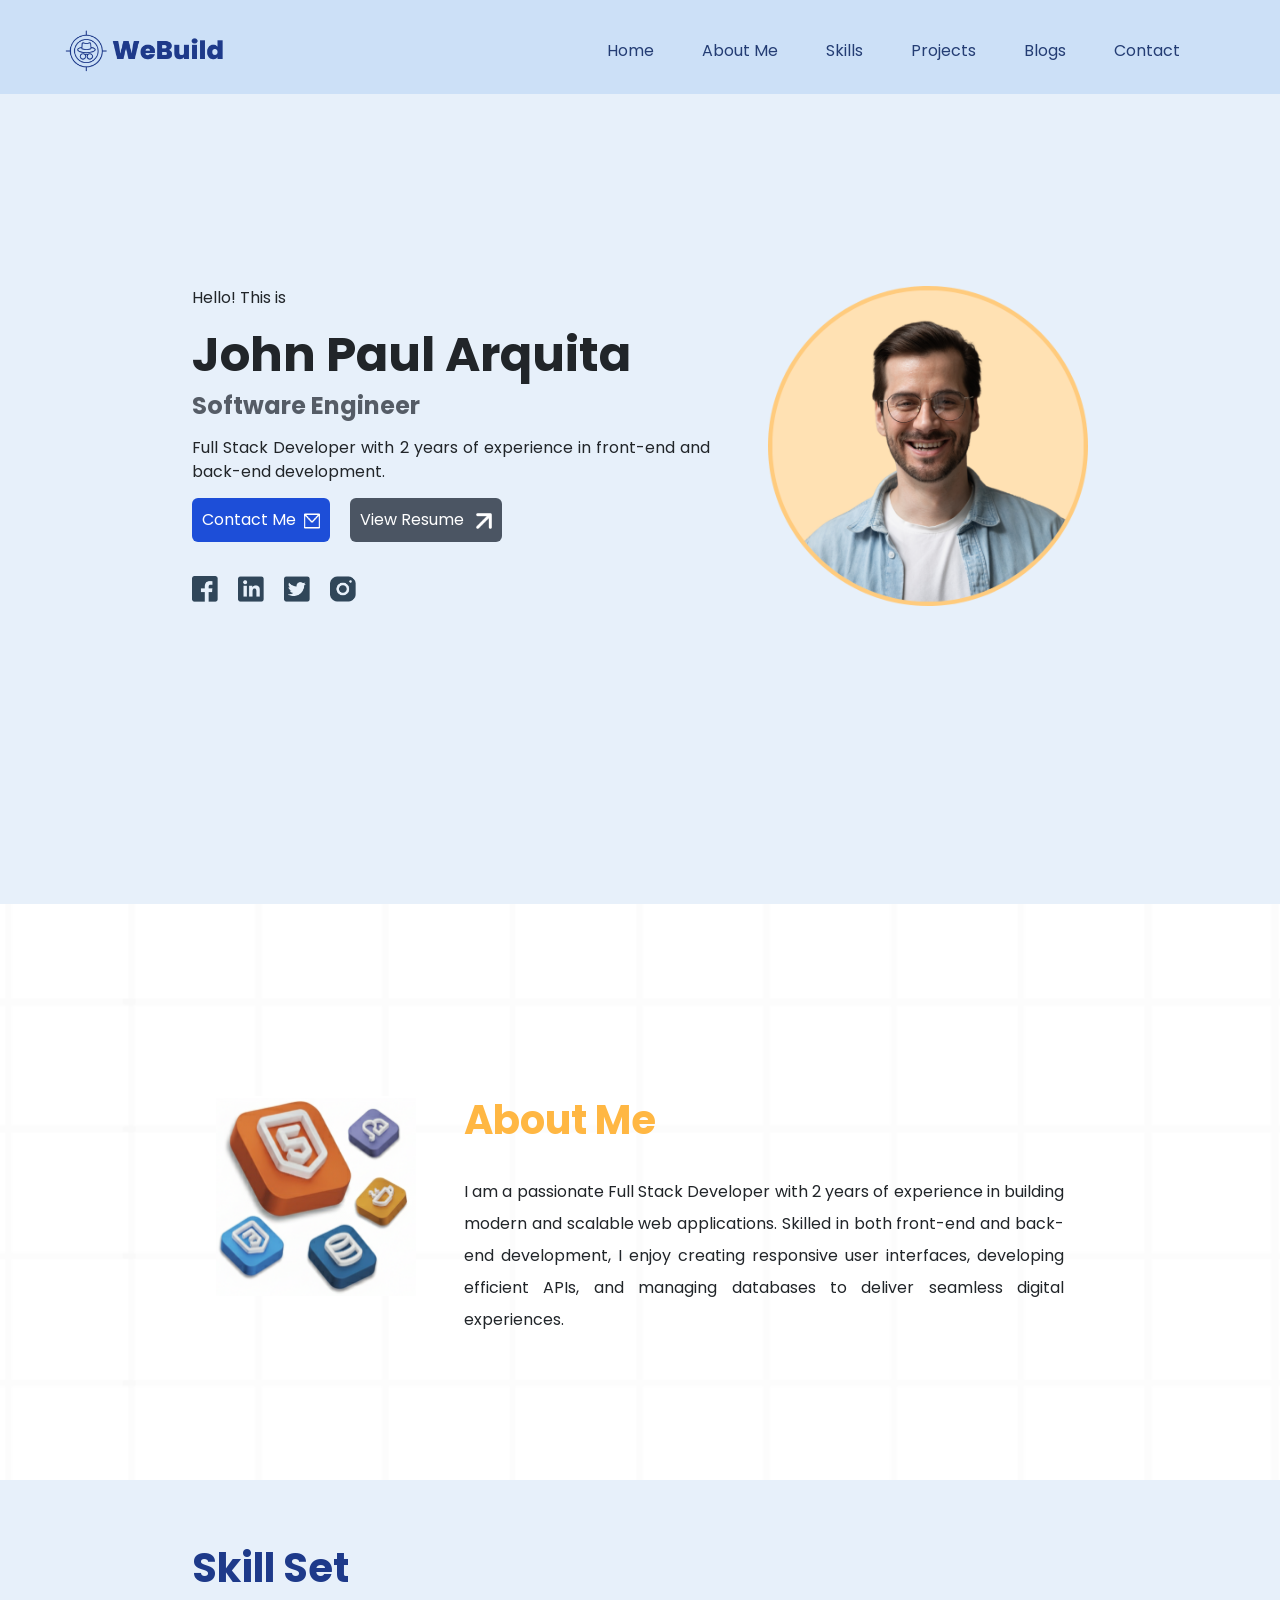
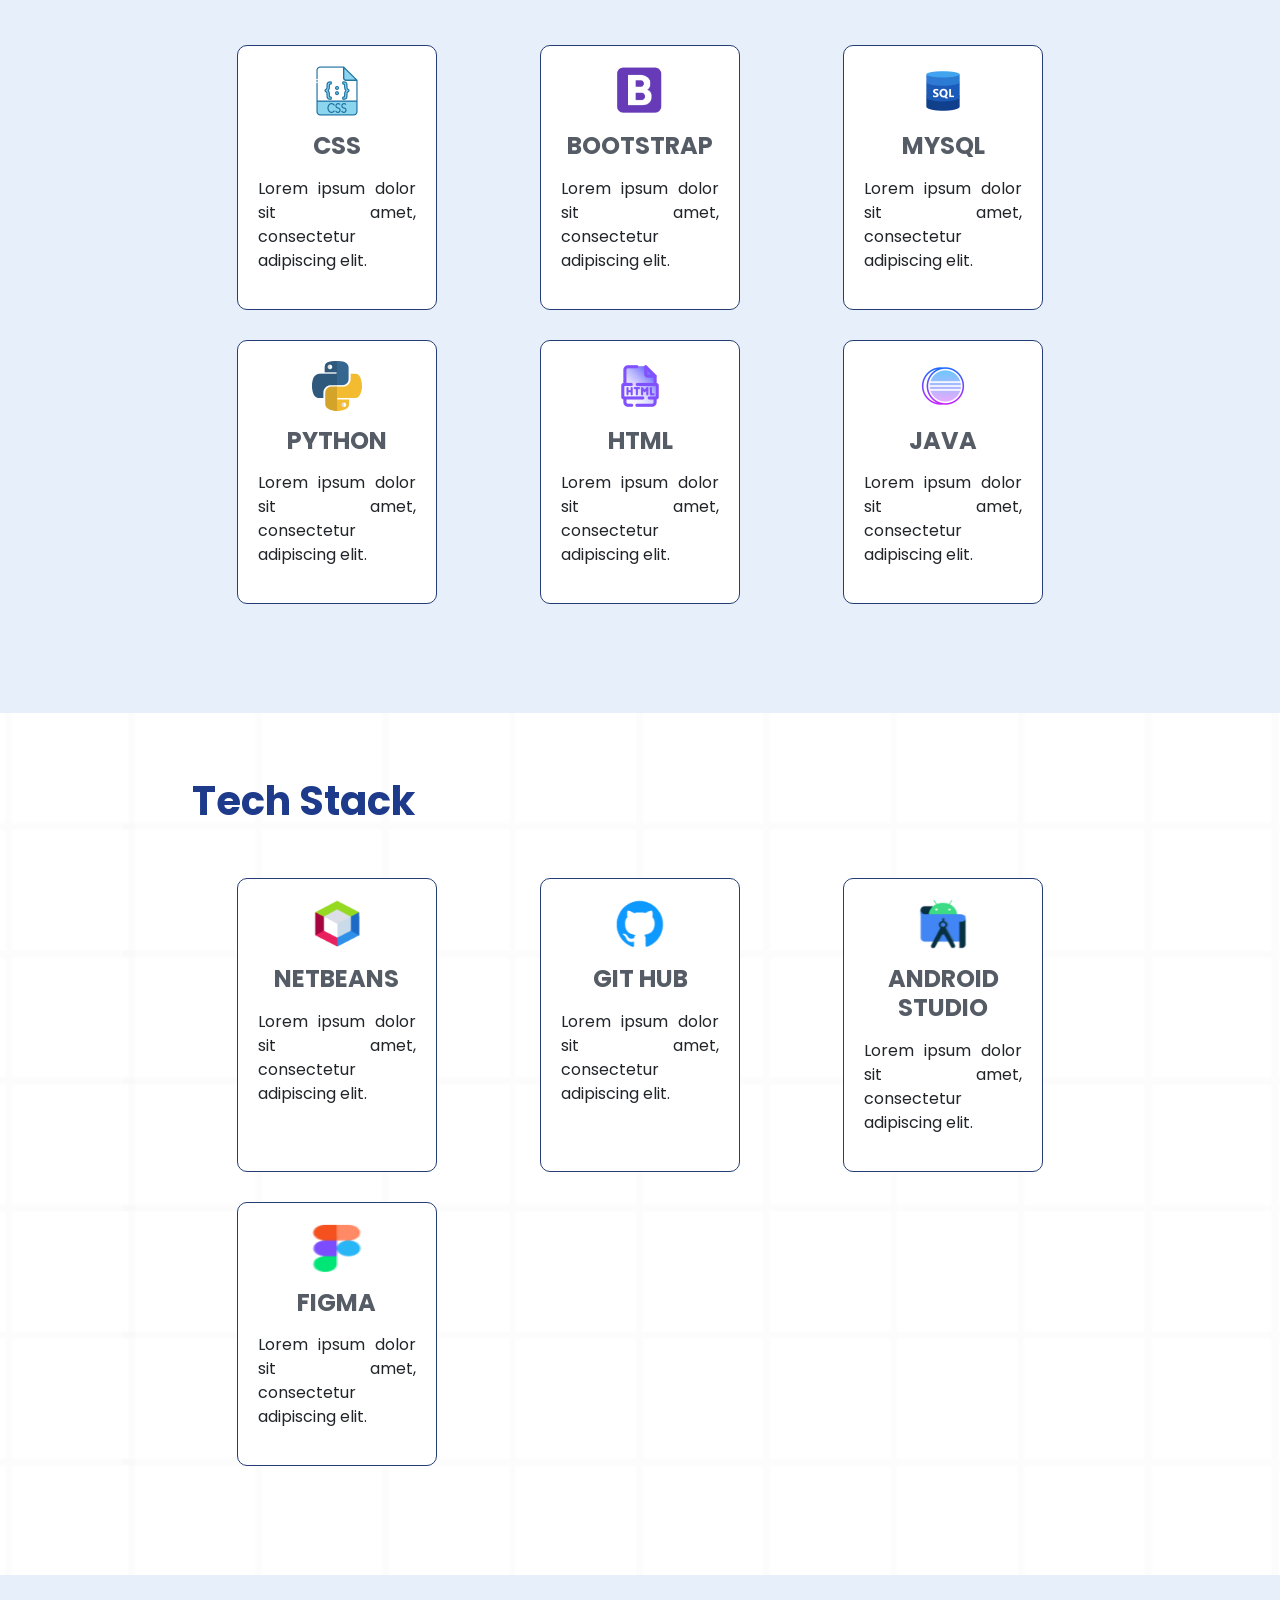
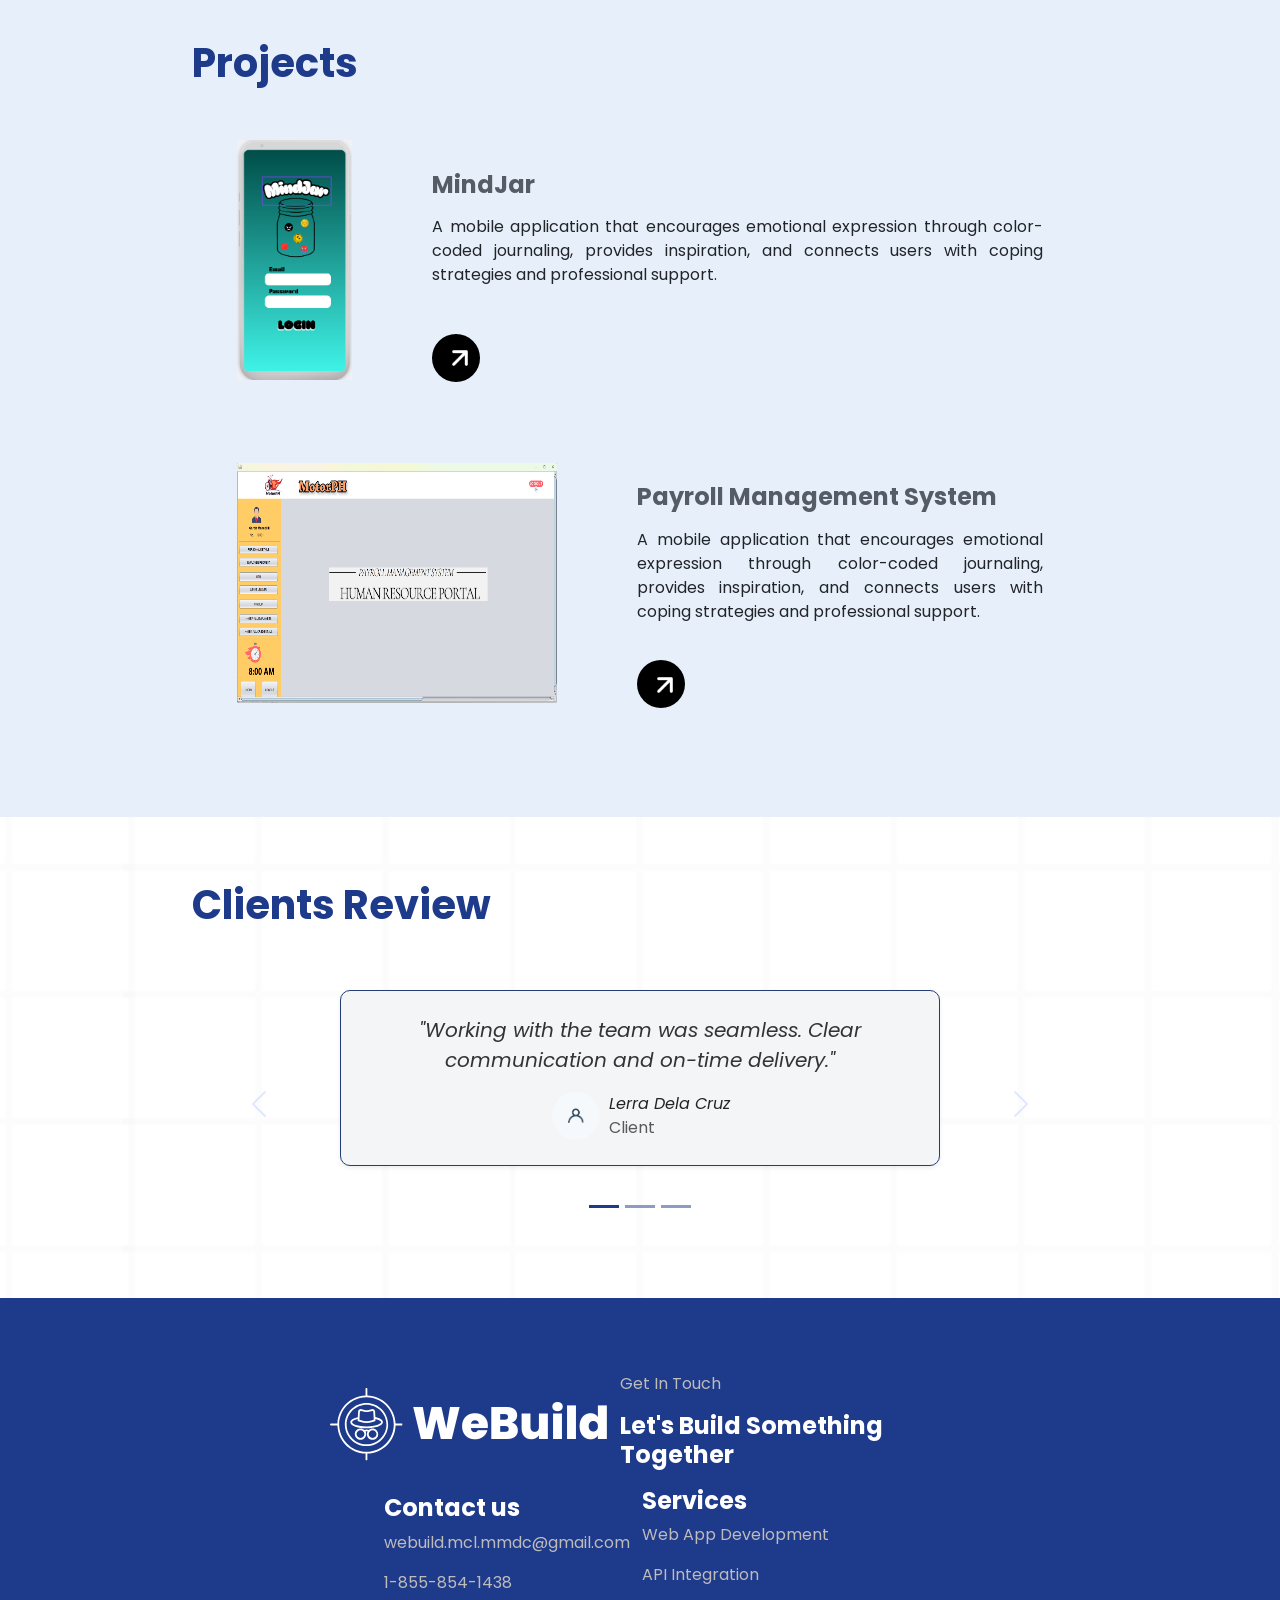
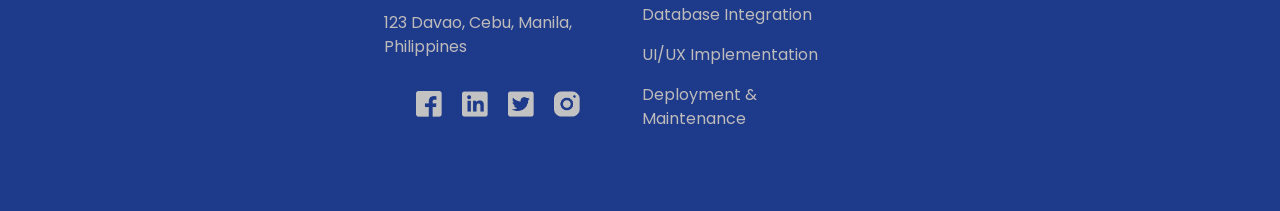
==== commit e5a0950c: "MS 2 draft" ====
--- a/index.html
+++ b/index.html
@@ -4,24 +4,39 @@
         <meta charset="UTF-8">
         <meta name="viewport" content="width=device-width, initial-scale=1.0">
         <title>Personal Portfolio</title>
+        <!-- Bootstrap CDN Connection -->
         <link href="https://fonts.googleapis.com/css2?family=Poppins:wght@400;600;800&display=swap" rel="stylesheet">
+        <link href="https://cdn.jsdelivr.net/npm/bootstrap@5.3.8/dist/css/bootstrap.min.css" rel="stylesheet" integrity="sha384-sRIl4kxILFvY47J16cr9ZwB07vP4J8+LH7qKQnuqkuIAvNWLzeN8tE5YBujZqJLB" crossorigin="anonymous">
+        <script src="https://cdn.jsdelivr.net/npm/@popperjs/core@2.11.8/dist/umd/popper.min.js" integrity="sha384-I7E8VVD/ismYTF4hNIPjVp/Zjvgyol6VFvRkX/vR+Vc4jQkC+hVqc2pM8ODewa9r" crossorigin="anonymous"></script>
+        <script src="https://cdn.jsdelivr.net/npm/bootstrap@5.3.8/dist/js/bootstrap.min.js" integrity="sha384-G/EV+4j2dNv+tEPo3++6LCgdCROaejBqfUeNjuKAiuXbjrxilcCdDz6ZAVfHWe1Y" crossorigin="anonymous"></script>
+  
         <link rel="stylesheet" href="styles/styles.css">
-    </head>
+        </head>
     <body>
          <!-- =========================================================
           LAYOUT: Site Navigation (fixed at top)        
           ========================================================= -->
-        <nav>
+
+        <nav class="navbar navbar-expand-lg sticky-top nav-bg-color px-5 pt-3"> <div class="container-fluid">
             <img class="brand-logo" src="images/icons/WeBuildBlue.png" alt="Website Logo">
-            <ul>
-                <li class="site-navigation-item"><a class="nav-link" href="#home">Home</a></li>
-                <li class="site-navigation-item"><a class="nav-link" href="#about-me">About Me</a></li>
-                <li class="site-navigation-item"><a class="nav-link" href="#skills">Skills</a></li>
-                <li class="site-navigation-item"><a class="nav-link" href="#projects">Projects</a></li>
-                <li class="site-navigation-item"><a class="nav-link" href="#feedbacks">Blogs</a></li>
-                <li class="site-navigation-item"><a class="nav-link" href="#contacts">Contact</a></li>
-            </ul>
+            <!-- Humburger Button Menu -->
+            <button class="navbar-toggler p-1" type="button" data-bs-toggle="collapse" data-bs-target="#navbarMenu"
+                aria-controls="navbarMenu" aria-expanded="false" aria-label="Toggle navigation">
+                <span class="navbar-toggler-icon"></span>
+            </button>
+            <!-- Collapsable Item -->
+            <div class="collapse navbar-collapse" id="navbarMenu"> 
+                <ul class="navbar-nav ms-auto"> 
+                    <li class="site-navigation-item"><a class="nav-link" href="#home">Home</a></li>
+                    <li class="site-navigation-item"><a class="nav-link" href="#about-me">About Me</a></li>
+                    <li class="site-navigation-item"><a class="nav-link" href="#skills">Skills</a></li>
+                    <li class="site-navigation-item"><a class="nav-link" href="#projects">Projects</a></li>
+                    <li class="site-navigation-item"><a class="nav-link" href="#feedbacks">Blogs</a></li>
+                    <li class="site-navigation-item"><a class="nav-link" href="#contacts">Contact</a></li>
+                </ul>
+            </div>
         </nav>
+
         <section id="home" class="blue-section top-section">
             <div class="layout-horizontal layout-align-center">
                 <div>
@@ -29,15 +44,62 @@
                     <h1>John Paul Arquita</h1>
                     <h3>Software Engineer</h3>
                     <p class="text-body text-intro">Full Stack Developer with 2 years of experience in front-end and back-end development.</p>
-                    <!-- Call-to-action buttons -->
-                    <button class="button button-primary">Contact Me<img class="icon" src="images/icons/email.png" alt="Contact Icon"></button>
+
+                     <!-- Call-to-action buttons -->
+                    <button id="openContactForm" class="button button-primary">Contact Me<img class="icon" src="images/icons/email.png" alt="Contact Icon"></button>
+
+                    <!-- contact me form -->
+                    <div id="contactModal" class="modal">
+                        <div class="modal-content">
+                            <span class="close-btn">&times;</span>
+
+                            <h1>Contact Me</h1>
+                            <p>I would love to hear from you! Please fill out the form below and I'll get back to you as soon as possible.</p>
+                            
+                            <form action="#" method="POST" class="contact-form">
+                                
+                                <div class="form-group">
+                                    <label for="name">Name <span class="required">*</span></label>
+                                    <input type="text" id="name" name="name" required placeholder="Your Full Name">
+                                </div>
+
+                                <div class="form-group">
+                                    <label for="email">Email Address <span class="required">*</span></label>
+                                    <input type="email" id="email" name="email" required placeholder="example@domain.com">
+                                </div>
+
+                                <div class="form-group">
+                                    <label for="phone">Contact Number</label>
+                                    <input type="tel" id="phone" name="phone" placeholder="09171234567">
+                                </div>
+
+                                <div class="form-group">
+                                    <label for="subject">Subject <span class="required">*</span></label>
+                                    <input type="text" id="subject" name="subject" required placeholder="E.g., Support Inquiry, Partnership Request">
+                                </div>
+
+                                <div class="form-group">
+                                    <label for="message">Message <span class="required">*</span></label>
+                                    <textarea id="message" name="message" rows="6" required placeholder="Tell us what you're thinking..."></textarea>
+                                </div>
+
+                                <button type="submit" class="submit-btn">Send Message</button>
+                            </form>
+
+                            <div id="confirmationMessage" class="confirmation-message" style="display: none;">
+                            <h2>Thank You! 🎉</h2>
+                            <p>Your message has been successfully sent. I appreciate you reaching out and will get back to you the soonest available time.</p>
+                            </div>
+                        </div>
+                    </div>         
+
                     <button class="button button-secondary">View Resume <img class="icon" src="images/icons/arrowup.png" alt="Resume Icon"> </button>
                     <!-- Social media links -->
-                    <ul class="navigation-links">
-                        <li><a href=""><img class="icon-social" src="images/icons/facebook.png" alt="Facebook Icon"></a></li>
-                        <li><a href=""><img class="icon-social" src="images/icons/linkedin.png" alt="LinkedIn Icon"></a></li>
-                        <li><a href=""><img class="icon-social" src="images/icons/x.png" alt="Twitter Icon"></a></li>
-                        <li><a href=""><img class="icon-social" src="images/icons/instagram.png" alt="Instagram Icon"></a></li>
+                    <ul id="social-links" class="navigation-links ps-0">
+                        <li data-url="https://facebook.com"><a href="#"><img class="icon-social" src="images/icons/facebook.png" alt="Facebook Icon"></a></li>
+                        <li data-url="https://linkedin.com"><a href="#"><img class="icon-social" src="images/icons/linkedin.png" alt="LinkedIn Icon"></a></li>
+                        <li data-url="https://twitter.com"><a href="#"><img class="icon-social" src="images/icons/x.png" alt="Twitter Icon"></a></li>
+                        <li data-url="https://instagram.com"><a href="#"><img class="icon-social" src="images/icons/instagram.png" alt="Instagram Icon"></a></li>
                     </ul>
                 </div>
                 <!-- Right: profile image -->
@@ -69,36 +131,36 @@
            - Reusable tile component for each skill
            ========================================================= -->
         <section id="skills" class="blue-section sub-section">
-            <h2 class="text-primary">Skill Set</h2>
-            <div class="card-list">
+            <h2 class="text-header">Skill Set</h2>
+            <div class="card-list layout-justify-between">
                 <div class="content-tile">
                     <img class="image" src="images/skillSet/css.png" alt="CSS">
-                    <h3>CSS</h3>
+                    <h3 class="mt-3">CSS</h3>
                     <p class="text-body">Lorem ipsum dolor sit amet, consectetur adipiscing elit.</p> <!-- modify content -->
                 </div>
                  <div class="content-tile">
                     <img class="image" src="images/skillSet/bootstrap.png" alt="Bootstrap">
-                    <h3>BOOTSTRAP</h3>
+                    <h3 class="mt-3">BOOTSTRAP</h3>
                     <p class="text-body">Lorem ipsum dolor sit amet, consectetur adipiscing elit.</p> <!-- modify content -->
                 </div>
                  <div class="content-tile">
                     <img class="image" src="images/skillSet/mysql.png" alt="MySQL">
-                    <h3>MYSQL</h3>
+                    <h3 class="mt-3">MYSQL</h3>
                     <p class="text-body">Lorem ipsum dolor sit amet, consectetur adipiscing elit.</p> <!-- modify content -->
                 </div>
                  <div class="content-tile">
                     <img class="image" src="images/skillSet/python.png" alt="Python">
-                    <h3>PYTHON</h3>
+                    <h3 class="mt-3">PYTHON</h3>
                     <p class="text-body">Lorem ipsum dolor sit amet, consectetur adipiscing elit.</p> <!-- modify content -->
                 </div>
                  <div class="content-tile">
                     <img class="image" src="images/skillSet/html.png" alt="HTML">
-                    <h3>HTML</h3>
+                    <h3 class="mt-3">HTML</h3>
                     <p class="text-body">Lorem ipsum dolor sit amet, consectetur adipiscing elit.</p> <!-- modify content -->
                 </div>
                 <div class="content-tile">
                     <img class="image" src="images/skillSet/java.png" alt="JAVA">
-                    <h3>JAVA</h3>
+                    <h3 class="mt-3">JAVA</h3>
                     <p class="text-body">Lorem ipsum dolor sit amet, consectetur adipiscing elit.</p> <!-- modify content -->
                 </div>
           </div>
@@ -107,26 +169,26 @@
            SECTION: Tech Stack
         ========================================================= -->
         <section id="teck-stack" class="white-section sub-section">
-            <h2 class="text-primary">Tech Stack</h2>
-            <div class="card-list">
+            <h2 class="text-header">Tech Stack</h2>
+            <div class="card-list layout-justify-between">
                 <div class="content-tile">
                     <img class="image" src="images/techstack/netbeans.png" alt="Netbeans">
-                    <h3>NETBEANS</h3>
+                    <h3 class="mt-3">NETBEANS</h3>
                     <p class="text-body">Lorem ipsum dolor sit amet, consectetur adipiscing elit.</p> <!-- modify content -->
                 </div>
                  <div class="content-tile">
                     <img class="image" src="images/techstack/github.png" alt="Git Hub">
-                    <h3>GIT HUB</h3>
+                    <h3 class="mt-3">GIT HUB</h3>
                     <p class="text-body">Lorem ipsum dolor sit amet, consectetur adipiscing elit.</p> <!-- modify content -->
                 </div>
                  <div class="content-tile">
                     <img class="image" src="images/techstack/androidstudio.png" alt="Android Studio">
-                    <h3>ANDROID STUDIO</h3>
+                    <h3 class="mt-3">ANDROID STUDIO</h3>
                     <p class="text-body">Lorem ipsum dolor sit amet, consectetur adipiscing elit.</p> <!-- modify content -->
                 </div>
                  <div class="content-tile">
                     <img class="image" src="images/techstack/figma.png" alt="Figma">
-                    <h3>FIGMA</h3>
+                    <h3 class="mt-3">FIGMA</h3>
                     <p class="text-body">Lorem ipsum dolor sit amet, consectetur adipiscing elit.</p> <!-- modify content -->
                 </div>
           </div>
@@ -135,79 +197,123 @@
            SECTION: Past Projects
         ========================================================= -->
         <section id="projects" class="blue-section sub-section">
-            <h2 class="text-primary">Projects</h2>
+            <h2 class="text-header">Projects</h2>
             <!-- Project 1 -->
-            <div class="project-list">
-                <img class="mindjar-pic project-media" src="images/previousproject/mindjar.png" alt="MindJar">
-                <div>
-                    <h3 class="project-title">MindJar</h3>
-                    <p class="text-body">A mobile application that encourages emotional expression through color-coded journaling, provides inspiration, 
-                        and connects users with coping strategies and professional support.</p>
-                    <button class="visit-btn" data-url="https://www.figma.com/proto/BI89yj0b8kkqIqAQkek2C2/MindJar?node-id=233-1475&p=f&t=c45gtgleCa1j9c18-1&scaling=scale-down&content-scaling=fixed&page-id=233%3A1084&starting-point-node-id=233%3A1475" 
+            <div class="project-section">
+                <div class="project1-list project-list">
+                    <img class="mindjar-pic project-media" src="images/previousproject/mindjar.png" alt="MindJar">
+                    <div>
+                        <h3 class="project-title">MindJar</h3>
+                        <p class="text-body">A mobile application that encourages emotional expression through color-coded journaling, provides inspiration, 
+                            and connects users with coping strategies and professional support.</p>
+                        <button class="visit-btn rounded-circle" data-url="https://www.figma.com/proto/BI89yj0b8kkqIqAQkek2C2/MindJar?node-id=233-1475&p=f&t=c45gtgleCa1j9c18-1&scaling=scale-down&content-scaling=fixed&page-id=233%3A1084&starting-point-node-id=233%3A1475" 
                             aria-label="Visit MindJar project">
                             <img class="icon" src="images/icons/arrowup.png" alt="Visit MindJar">
-                    </button>
-                </div>
-            </div>
-            <!-- Project 2 -->
-            <div class="project-list">
-                <div>
-                    <h3 class="project-title">Mount Kenya Wildlife Conservancy</h3>
-                    <p class="text-body">A mobile application that encourages emotional expression through color-coded journaling, provides inspiration, 
-                        and connects users with coping strategies and professional support.</p>
-                   <button class="visit-btn" data-url="https://mountkenyawildlifeconservancy.org/" 
+                        </button>
+                    </div>
+                </div>
+                <!-- Project 2 -->
+            <div>
+                <div class="project-list">
+                    <img class="motorph-pic project-media" src="images/previousproject/MotorPH.png" alt="MotorPH">
+                    <div>
+                        <h3 class="project-title">Payroll Management System</h3>
+                        <p class="text-body">A mobile application that encourages emotional expression through color-coded journaling, provides inspiration, 
+                            and connects users with coping strategies and professional support.</p>
+                        <button class="visit-btn rounded-circle" 
+                            data-url="https://www.figma.com/proto/A606yodFQO1TEU5leWTjLS/Payroll-Staff?node-id=2-5002&t=8iFcaGFjhHnk1P3g-1&scaling=min-zoom&content-scaling=fixed&page-id=0%3A1" 
                            aria-label="Visit Mount Kenya project">
-                           <img class="icon" src="images/icons/arrowup.png" alt="Visit Mount Kenya">
-                  </button>
-                </div>
-                <img class="wildlife-pic project-media" src="images/previousproject/mountkenya.png" alt="Mount Kenya Wildlife Conservancy">
+                           <img class="icon" src="images/icons/arrowup.png" alt="Visit">
+                        </button>
+                    </div>
+                </div>
             </div>
         </section>
         <!-- =========================================================
            SECTION: Client Feedback
         ========================================================= -->
-        <section id="feedbacks" class="white-section sub-section">
-            <h2 class="text-primary">Clients Review</h2>
-            <div class="layout-horizontal list-feedback layout-align-center">
-                <div class="content-tile not-active-card">
-                    <blockquote>
-                        <p class="text-body">"Lorem ipsum dolor sit amet... Purus augue in morbi."</p> <!-- modify content -->
-                        <div class="author-review">
-                            <img class="image" src="images/icons/profile.png" alt=""> 
-                            <div>
-                                <cite>Lerra Dela Cruz</cite>
-                                <p>Client</p>
-                            </div>
-                        </div> 
+    
+         <section id="feedbacks" class="white-section sub-section">
+            <h2 class="text-header text-client-review">Clients Review</h2>
+
+            <div id="clientFeedbackCarousel"
+                class="carousel slide carousel-fade"
+                data-bs-ride="carousel"
+                data-bs-interval="4000"
+                data-bs-pause="hover">
+                
+                <!-- Dots -->
+                <div class="carousel-indicators">
+                <button type="button" data-bs-target="#clientFeedbackCarousel" data-bs-slide-to="0" class="active" aria-label="Slide 1"></button>
+                <button type="button" data-bs-target="#clientFeedbackCarousel" data-bs-slide-to="1" aria-label="Slide 2"></button>
+                <button type="button" data-bs-target="#clientFeedbackCarousel" data-bs-slide-to="2" aria-label="Slide 3"></button>
+                </div>
+
+                <!-- Slides -->
+                <div class="carousel-inner">
+
+                <!-- Slide 1 -->
+                <div class="carousel-item active">
+                    <div class="content-tile mx-auto p-4 shadow-sm" style="max-width:600px;">
+                    <blockquote class="blockquote mb-0">
+                        <p class="text-center">"Working with the team was seamless. Clear communication and on-time delivery."</p>
                     </blockquote>
-                </div>
-                 <div class="content-tile active-card">
-                    <blockquote>
-                        <p class="text-body">"Lorem ipsum dolor sit amet... Purus augue in morbi."</p> <!-- modify content -->
-                        <div class="author-review">
-                            <img class="image" src="images/icons/profile.png" alt=""> 
-                            <div>
-                                <cite>Danilo Giltendez</cite>
-                                <p>Client</p>
-                            </div>
-                        </div> 
+                    <div class="author-review d-flex justify-content-center align-items-center mt-3">
+                        <img class="image me-2" src="images/icons/profile.png" alt="">
+                        <div>
+                        <cite>Lerra Dela Cruz</cite>
+                        <p class="text-muted mb-0">Client</p>
+                        </div>
+                    </div>
+                    </div>
+                </div>
+
+                <!-- Slide 2 -->
+                <div class="carousel-item">
+                    <div class="content-tile mx-auto p-4 shadow-sm" style="max-width:600px;">
+                    <blockquote class="blockquote mb-0">
+                        <p class="text-center">"They transformed our requirements into a responsive, beautiful site. Highly recommended."</p>
                     </blockquote>
-                </div>
-                 <div class="content-tile not-active-card">
-                    <blockquote>
-                        <p class="text-body">"Lorem ipsum dolor sit amet... Purus augue in morbi."</p> <!-- modify content -->
-                        <div class="author-review">
-                            <img class="image" src="images/icons/profile.png" alt=""> 
-                            <div>
-                                <cite> Laiza Llanto</cite>
-                                <p>Client</p>
-                            </div>
-                        </div> 
+                    <div class="author-review d-flex justify-content-center align-items-center mt-3">
+                        <img class="image me-2" src="images/icons/profile.png" alt="">
+                        <div>
+                        <cite>Danilo Giltendez</cite>
+                        <p class="text-muted mb-0">Client</p>
+                        </div>
+                    </div>
+                    </div>
+                </div>
+
+                <!-- Slide 3 -->
+                <div class="carousel-item">
+                    <div class="content-tile mx-auto p-4 shadow-sm" style="max-width:600px;">
+                    <blockquote class="blockquote mb-0">
+                        <p class="text-center">"Great UX choices, smooth handoff, and clear documentation. Will work with them again."</p>
                     </blockquote>
-                </div>
-          </div>
-        </section>
-        <script src="script/script.js"></script>
+                    <div class="author-review d-flex justify-content-center align-items-center mt-3">
+                        <img class="image me-2" src="images/icons/profile.png" alt="">
+                        <div>
+                        <cite>Laiza Llanto</cite>
+                        <p class="text-muted mb-0">Client</p>
+                        </div>
+                    </div>
+                    </div>
+                </div>
+
+                </div>
+
+                <!-- Arrows -->
+                <button class="carousel-control-prev" type="button" data-bs-target="#clientFeedbackCarousel" data-bs-slide="prev">
+                <span class="carousel-control-prev-icon" aria-hidden="true"></span>
+                <span class="visually-hidden">Previous</span>
+                </button>
+                <button class="carousel-control-next" type="button" data-bs-target="#clientFeedbackCarousel" data-bs-slide="next">
+                <span class="carousel-control-next-icon" aria-hidden="true"></span>
+                <span class="visually-hidden">Next</span>
+                </button>
+            </div>
+        </section>
+
     </body>
     <!-- =========================================================
          LAYOUT: Footer
@@ -218,8 +324,8 @@
         <div class="layout-horizontal layout-justify-between">
             <img src="images/icons/WeBuildWhite.png" alt="WeBuild" >
             <div>
-                <p>Get In Touch</p>
-                <h3 class="footer-heading">Let's Build Something Together</h3>
+                <p class="footer-text">Get In Touch</p>
+                <h3 class="text-white">Let's Build Something Together</h3>
             </div>
         </div>
         <!-- Columns row -->
@@ -246,4 +352,5 @@
             </div>
         </content>
     </footer>
+    <script src="script/script.js"></script> 
 </html>
--- a/styles/styles.css
+++ b/styles/styles.css
@@ -1,6 +1,10 @@
 /* ==========================================================================
  1) BASE 
 ========================================================================== */
+:root {
+  --bs-body-font-family: 'Poppins', sans-serif;
+}
+
 *{  /* To Reset*/ 
     box-sizing: border-box;
     padding: 0;
@@ -8,16 +12,17 @@
     border: 0;
 }
 html, body{                                   /* Set Font Family Styles*/
-    font-family: "Poppins", sans-serif; 
+    font-family: "Poppins", sans-serif !important; 
     font-size: 1rem;
     scroll-behavior: smooth;
 }
 a{  text-decoration: none; }                  /* Change a tag style */
-h1{ font-size: 3rem; }                        /* Change default h1 font size */
-h2{ font-size: 2.5rem; }                      /* Change default h2 font size */
+h1{ font-size: 3rem; font-weight: bold; }                        /* Change default h1 font size */
+h2{ font-size: 2.5rem; font-weight: bold; }                      /* Change default h2 font size */
 h3{                                           /* Change default h3 font size with color */
     color: #555c66;
     font-size: 1.5rem;
+    font-weight: bold;
 }
 
 li{ 
@@ -25,54 +30,42 @@
     margin-right: 1rem;
 }
 section{                                    /* Set min width and height of each section*/
-    min-width: 100vh;
     min-height: 90vh;
 }
 button{                                    /* Set font family of the label of the text  */
     font-family: "Poppins", sans-serif;
     cursor: pointer;
 }
-
-/* Change the properties of the navigation bar */
-
-/* keep nav on top of everything */
-nav { 
-  background-color: #cce0f7;
-  position: fixed;
-  top: 0; left: 0; right: 0;
-  z-index: 10;
-  display: flex;
-  align-items: center;
-  justify-content: space-between;
-  padding: 0 5rem;
-  height: 72px;                /* explicit height helps spacing below */
-}
-
-/* normalize the nav list so Bootstrap can't change it */
-nav ul {
-  display: flex;
-  align-items: center;
-  gap: 1rem;
-  margin: 0;                   /* kill Bootstrap ul margins */
-  padding: 0;                  /* kill Bootstrap ul padding */
-  list-style: none;
-}
-nav li { display: inline-flex; }
-
-
+/* nav{                                      Change the properties of the navigation bar */
+    /* background-color: #cce0f7;
+    align-items: center;
+    position: fixed;
+    width: 100%;
+    padding: 0 5rem;
+    display: flex;
+    justify-content: space-between;
+} */
+.nav-bg-color{
+    background-color: #cce0f7;
+}
 
 /* ==========================================================================
 2) LAYOUT 
 ========================================================================== */
 .blue-section{ background-color: #e7f0fa; }                                                 /* Set color for blue section */
-.white-section{ background-image: url('../images/background/whitebackground.png'); }          /* Set Background image for white section */
+.white-section{                                                                                /* Set Background image for white section */
+    background-image: url('../images/background/whitebackground.png'); 
+    background-size: cover;       /* Scales image to fill, may crop */
+    background-position: center;  /* Keeps image centered */
+    background-repeat: no-repeat; /* Prevents tiling */
+    min-height: 300px;
+}          
 .layout-horizontal{                                                                           /* Layout the horizontal section for skill set and tech stock section*/
     display: flex;
     justify-content: center;
 }
 .footer-section{                                                                              /* To Layout the Footer Section*/
     background-color: #1E3A8A;
-    min-width: 100vh;
     min-height: 50vh;
     padding: 5% 25%;
 }
@@ -84,10 +77,10 @@
 .button-primary { background-color: #1d4ed8; }                                            /* Set Button to Color Blue*/
 .button-secondary{ background-color: #4b5563; }                                           /* Set Button to Color Gray*/
 .about-block{ max-width: 600px; }                                                           /* To set the maximum width of the section*/
-.text-primary{ color: #1E3A8A; }                                                          /* Set Blue text as primary color*/
+.text-header{ color: #1E3A8A; }                                                          /* Set Blue text as primary color*/
 .text-height{ line-height: 2rem; }                                                          /* Text hight for paragraph tag in About Me Section*/
 .top-section{ padding: 15% 15% 10% 15%; }                                                   /* Set padding of the hero page */
-.sub-section{ padding: 5% 15% 10% 15%; }                                                    /* Set padding for section under the hero page */
+.sub-section{ padding: 5% 15%; }                                                    /* Set padding for section under the hero page */
 .project-title{ margin-top: 5%; }
 .text-intro{ max-width: 90%;}                                                               /* Set the maximum width of introduction text */
 .list-feedback{ margin: 10% 0; }                                                            /* Set the top margin of the feedback list*/
@@ -97,16 +90,18 @@
 .layout-justify-between{ justify-content: space-between; }                                  /* To give equal spaces of items inside the section or layout */
 .footer-right-content{ padding-left: 10%; }                                                 /* To give left padding of the footer section */
 .footer-left-content{ padding-right: 17%; }                                                 /* To give right padding of the right section */
-.footer-heading{ color: black; }                                                          /* Set color heading of the footer to black */
 .icon-muted{ filter: brightness(0) saturate(100%) invert(87%) sepia(0%) saturate(0%) hue-rotate(189deg) brightness(92%) contrast(87%); }  /* To give color gray */
 .section-title{                                                                             /* To give color orange and padding to the About Me text*/
     color: #FFB743; 
     margin-bottom: 2rem;
 }
 .site-navigation-item{                                                                      /* Set the navigation text link into color blue */
-    color: #243d74; 
-    padding-right: 1rem; 
-}
+    padding-right: 1rem;
+}
+.nav-link{
+    color: #243d74 !important; 
+}
+
 .button{                                                                                    /* To set-up the common properties of the button */
     border-radius: 6px;
     padding: 10px;
@@ -153,6 +148,17 @@
     border-radius: 10px;
     padding: 20px;
 }
+.feedback-card{
+    max-width: 100%;
+    text-align: center;
+    color: #1d4ed8;
+    border: 1px solid #243d74;
+    border-radius: 10px;
+    padding: 20%;
+}
+.carousel-item{
+    text-align: center;
+}
 .image{                                                                                 /* To set the fixed size of the images in the tiles */
     width: 50px;
     height: 50px;
@@ -163,27 +169,34 @@
     width: 3rem;
     padding: 10px;
     margin-top: 5%;
-    border-radius: 50%;
+}
+.visit-btn-margin{
+    margin-left: 95%;
 }
 .project-list{                                                                          /* To set the properties of the project list */
     display: flex;
-    margin-top: 10%;
 } 
 
+.project1-list{
+    margin-bottom: 10%;
+}
 .mindjar-pic{                                                                           /* To set the mindjar picture size*/
     width: 8rem;
     height: 15rem;
     margin-right: 80px;
 }
+.motorph-pic{
+    width: 20rem;
+    height: 15rem;
+    margin-right: 80px;
+}
 .wildlife-pic{                                                                          /* To set the wildlife picture size */
     width: 15rem;
     height: 10rem;
     margin-left: 80px;
 }
-
-.not-active-card{                                                                      /* To set the background darker gray in the client review section*/
-    border: 0;
-    background-color: #F4F5F6;
+.project-section{
+    padding: 5%;
 }
 .icon{                                                                                  /* Set the fixed icon sizes */
     width: 16px;
@@ -198,24 +211,226 @@
     font-weight: bold;  
     color: white;
 }
-
+.clientFeedbackCarousel{
+    padding: 5%;
+}
+.text-client-review{
+    margin-bottom: 5%;
+}
+
+
+/* Modal/Form Module Styles */
+.modal {
+    display: none; 
+    position: fixed;     
+    z-index: 2000;
+    left: 0;
+    top: 0;
+    width: 100%; 
+    height: 100%;
+    overflow: auto; 
+    background-color: rgba(0, 0, 0, 0.5); 
+}
+
+/* Modal Content*/
+.modal-content {
+    background: #fff;
+    padding: 30px;
+    border-radius: 8px;
+    box-shadow: 0 4px 12px rgba(0, 0, 0, 0.1);
+    margin: auto; 
+    width: 90%; 
+    max-width: 600px; 
+    max-height: 90vh; 
+    overflow-y: auto; 
+}
+
+/* The Close Button */
+.close-btn {
+    color: #aaa;
+    float: right;
+    font-size: 28px;
+    font-weight: bold;
+    cursor: pointer;
+}
+
+.close-btn:hover,
+.close-btn:focus {
+    color: #333;
+    text-decoration: none;
+}
+
+/* Individual form group styling */
+.form-group {
+    margin-bottom: 20px;
+}
+
+label {
+    display: block;
+    margin-bottom: 5px;
+    font-weight: bold;
+}
+
+.required {
+    color: #dc3545; 
+    font-weight: normal;
+}
+
+/* Input and Textarea styling */
+input[type="text"],
+input[type="email"],
+input[type="tel"],
+textarea {
+    width: 100%;
+    padding: 10px;
+    border: 1px solid #ccc;
+    border-radius: 4px;
+    box-sizing: border-box; 
+    font-size: 16px;
+    transition: border-color 0.3s;
+}
+
+input:focus,
+textarea:focus {
+    border-color: #007bff;
+    outline: none; /* Remove default focus outline */
+    box-shadow: 0 0 5px rgba(0, 123, 255, 0.25);
+}
+
+textarea {
+    resize: vertical; 
+}
+
+/* Submit button styling */
+.submit-btn {
+    display: block;
+    width: 100%;
+    padding: 12px;
+    background-color: #007bff;
+    color: white;
+    border: none;
+    border-radius: 4px;
+    font-size: 18px;
+    cursor: pointer;
+    transition: background-color 0.3s ease;
+}
+
+.submit-btn:hover {
+    background-color: #0056b3;
+}
+
+/* Add this to your styles.css */
+.confirmation-message {
+    text-align: center;
+    padding: 20px;
+    color: #155724; 
+    background-color: #d4edda; 
+    border: 1px solid #c3e6cb;
+    border-radius: 5px;
+    margin-top: 15px;
+}
+
+.confirmation-message h2 {
+    color: #155724;
+    margin-top: 0;
+}
 
 /* ==========================================================================
 4) STATE — variants, interactions, responsive rules
 ========================================================================== */
 .button-primary:hover { background-color: #2563eb; }
 .button-secondary:hover { background-color: #e2e8f0; }
-.nav-link:hover{ color: #2563eb; }
+.nav-link:hover{ color: #2563eb !important; }
+
+
+/* Always show full menu by default in the navbar section */
+    .navbar .navbar-collapse {
+      display: flex !important;
+    }
+    .navbar .navbar-toggler {
+      display: none;
+    }
+
+.navbar-toggler {
+  padding: 0.2rem 0.4rem;   /* smaller click area */
+  border: 1px solid #444;   /* thin border (optional) */
+  border-radius: 5px;
+  width: auto;              /* prevents wide box */
+  height: auto;
+}
+
+.navbar-toggler-icon {
+  width: 1.2rem;            /* reduce the icon size */
+  height: 1.2rem;
+}
+
+
+/* ===== Bootstrap Carousel tweaks (Client Feedback) ===== */
+
+/* keep fixed nav above the carousel just in case */
+nav { z-index: 10; }
+
+/* center slide content and keep the section steady in height */
+#clientFeedbackCarousel .carousel-item {
+  /* display: grid; */
+  place-items: center;
+  min-height: 260px;
+  padding: 1rem;
+}
+
+/* reuse your card look for testimonials */
+#feedbacks .content-tile {
+  background-color: #F4F5F6;
+  border: 1px solid #243d74;
+  border-radius: 10px;
+  text-align: left;
+}
+
+/* quote text tone */
+#feedbacks blockquote p { font-style: italic; color: #333; }
+
+/* author row */
+#feedbacks .author-review .image {
+  width: 50px;
+  height: 50px;
+  border-radius: 50%;
+}
+
+/* brand the dots + arrows with your blue */
+#clientFeedbackCarousel .carousel-indicators [data-bs-target] { background-color: #1E3A8A; }
+#clientFeedbackCarousel .carousel-control-prev-icon,
+#clientFeedbackCarousel .carousel-control-next-icon {
+  filter: invert(30%) sepia(100%) saturate(200%) hue-rotate(190deg);
+}
+
+
 
 /* Responsive breakpoints
    1024px: reduce horizontal padding in nav
    768px: stack rows vertically and center text
 */
 @media (max-width: 768px) {
+
+    /* Show Hamburger Menu in the navbar section*/
+    .navbar .navbar-collapse {
+        display: none !important;
+      }
+
+      .navbar .navbar-toggler {
+        display: block !important;
+      }
+
+      .navbar .collapse.show {
+        display: block !important;
+      }
+
+      
+  .content-tile{ max-width: 70%; }                                                      /* Change of maximum width for thhe cards */
+  .visit-btn-margin{ margin-left: 0; }                                                  /* Change of margin-left of visit button in project section */
   .intro-kicker{ margin-top:  2rem;}
   .text-body{ text-align: center;}
   .mindjar-pic{ margin-right: 0; }
-  .wildlife-pic{ margin-right: 0; }
+  .motorph-pic{ margin-right: 0; }
   section{padding: 15% 5% 10% 5%;  }
     .text-primary{
         text-align: center;
@@ -265,40 +480,8 @@
     }
 }
 
-/* ===== Bootstrap Carousel tweaks (Client Feedback) ===== */
-
-/* keep fixed nav above the carousel just in case */
-nav { z-index: 10; }
-
-/* center slide content and keep the section steady in height */
-#clientFeedbackCarousel .carousel-item {
-  /* display: grid; */
-  place-items: center;
-  min-height: 260px;
-  padding: 1rem;
-}
-
-/* reuse your card look for testimonials */
-#feedbacks .content-tile {
-  background-color: #F4F5F6;
-  border: 1px solid #243d74;
-  border-radius: 10px;
-  text-align: left;
-}
-
-/* quote text tone */
-#feedbacks blockquote p { font-style: italic; color: #333; }
-
-/* author row */
-#feedbacks .author-review .image {
-  width: 50px;
-  height: 50px;
-  border-radius: 50%;
-}
-
-/* brand the dots + arrows with your blue */
-#clientFeedbackCarousel .carousel-indicators [data-bs-target] { background-color: #1E3A8A; }
-#clientFeedbackCarousel .carousel-control-prev-icon,
-#clientFeedbackCarousel .carousel-control-next-icon {
-  filter: invert(30%) sepia(100%) saturate(200%) hue-rotate(190deg);
-}
+@media (max-width: 425px) {
+    .content-tile{ max-width: 100%; }                                                      /* Change of maximum width for thhe cards */
+    .button{ width: 100%;}
+    .text-header{ text-align: center;}
+}
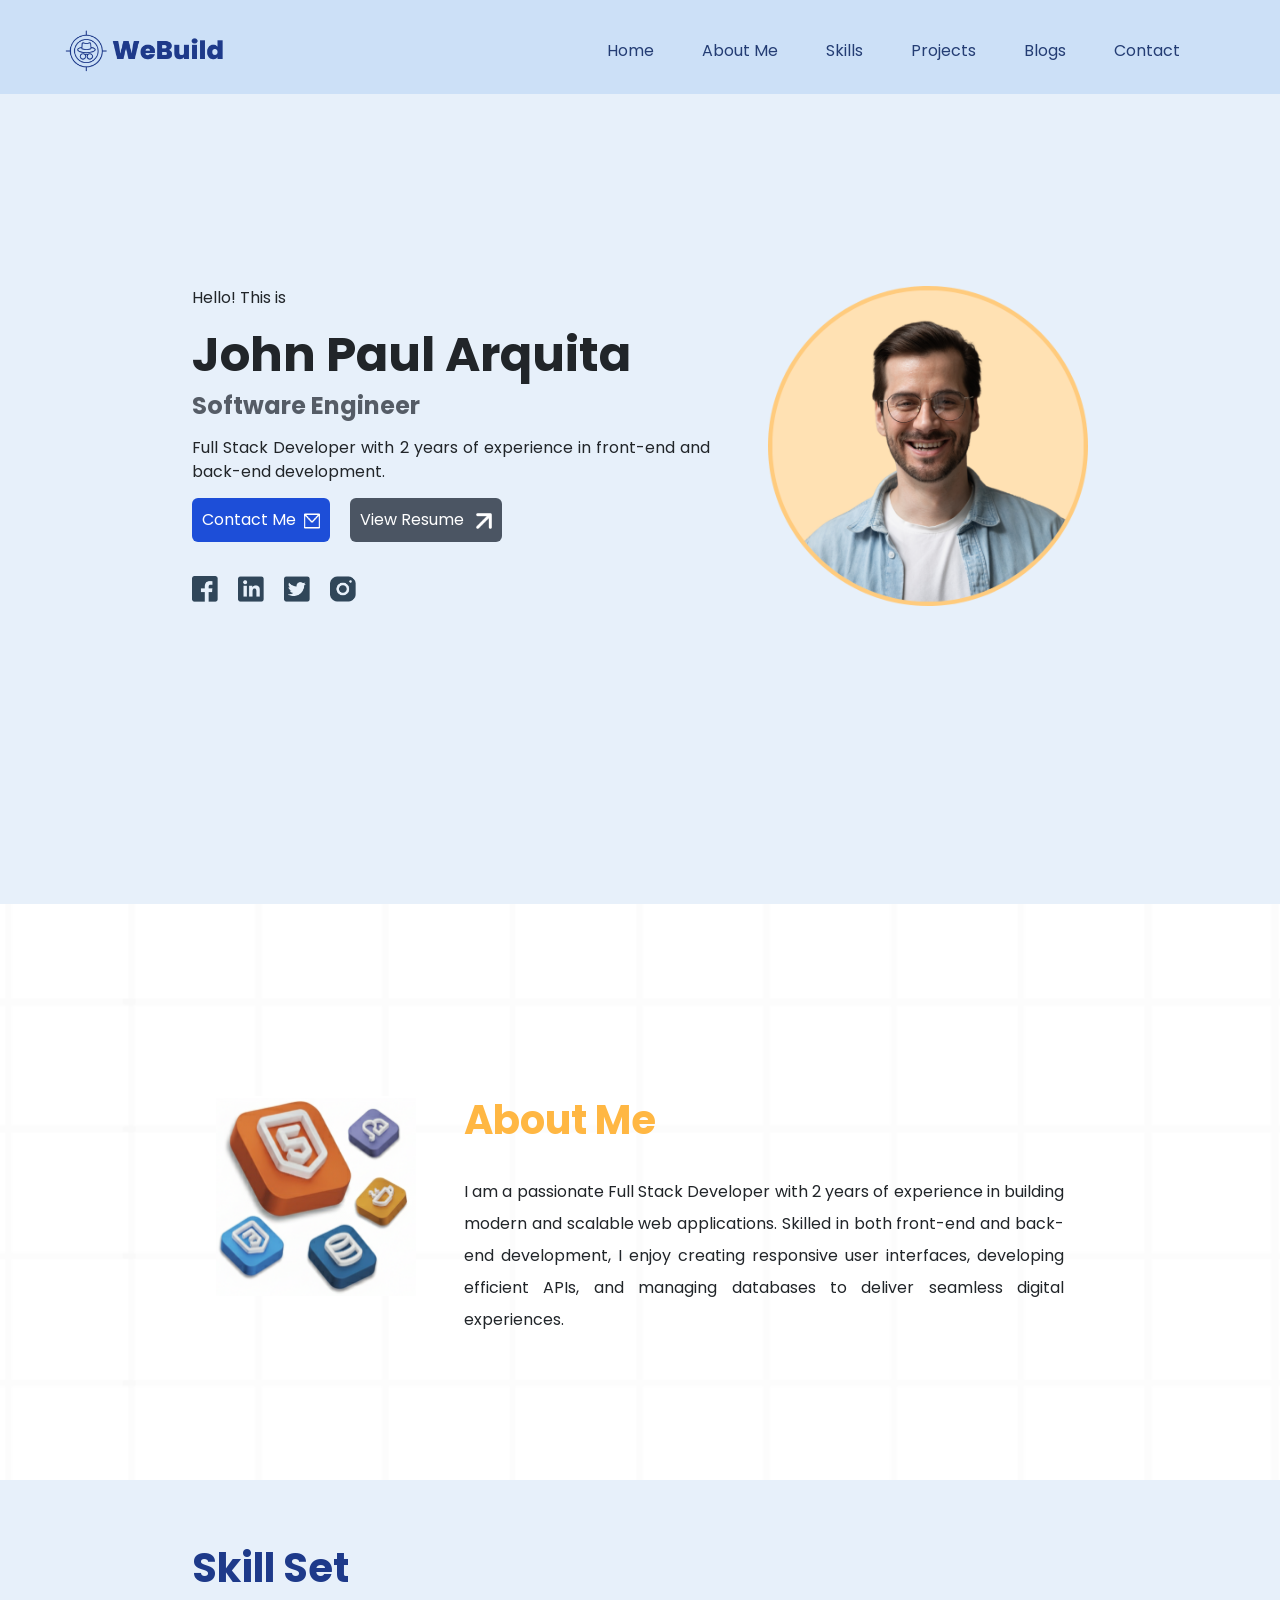
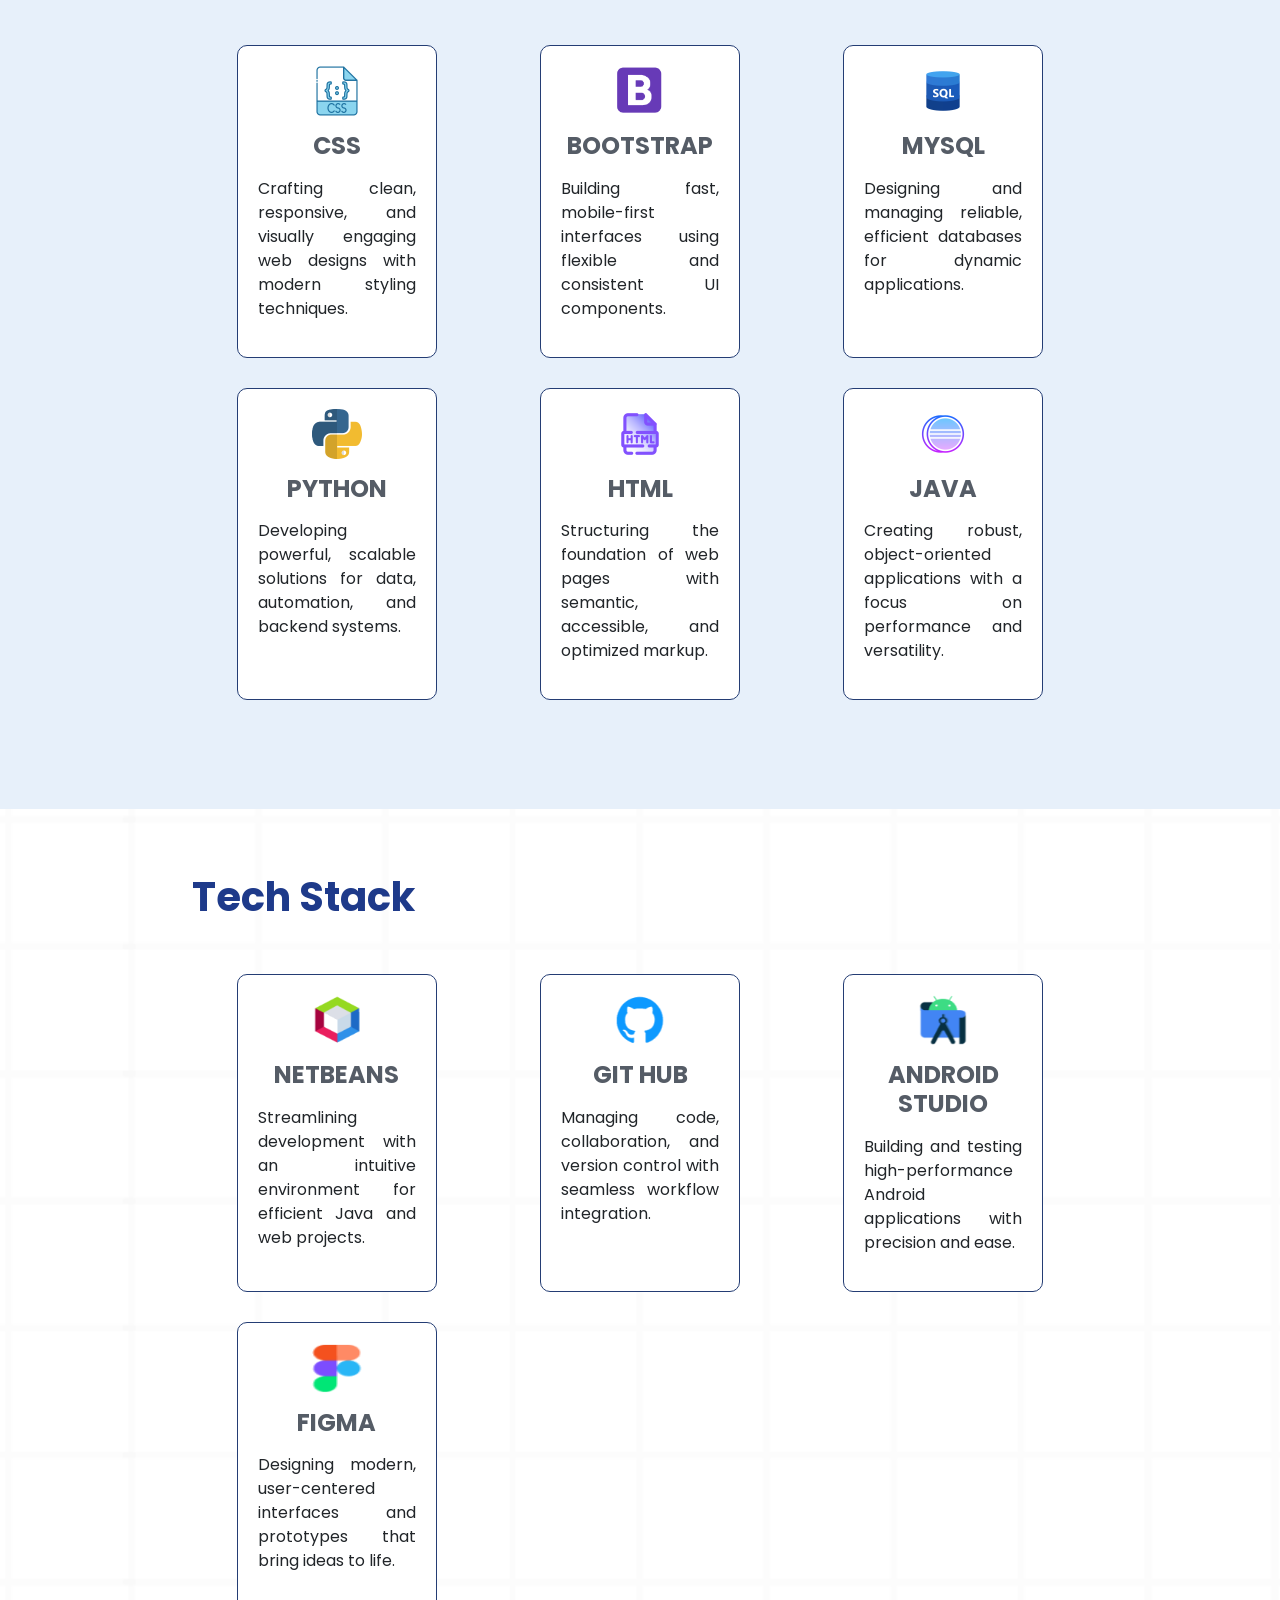
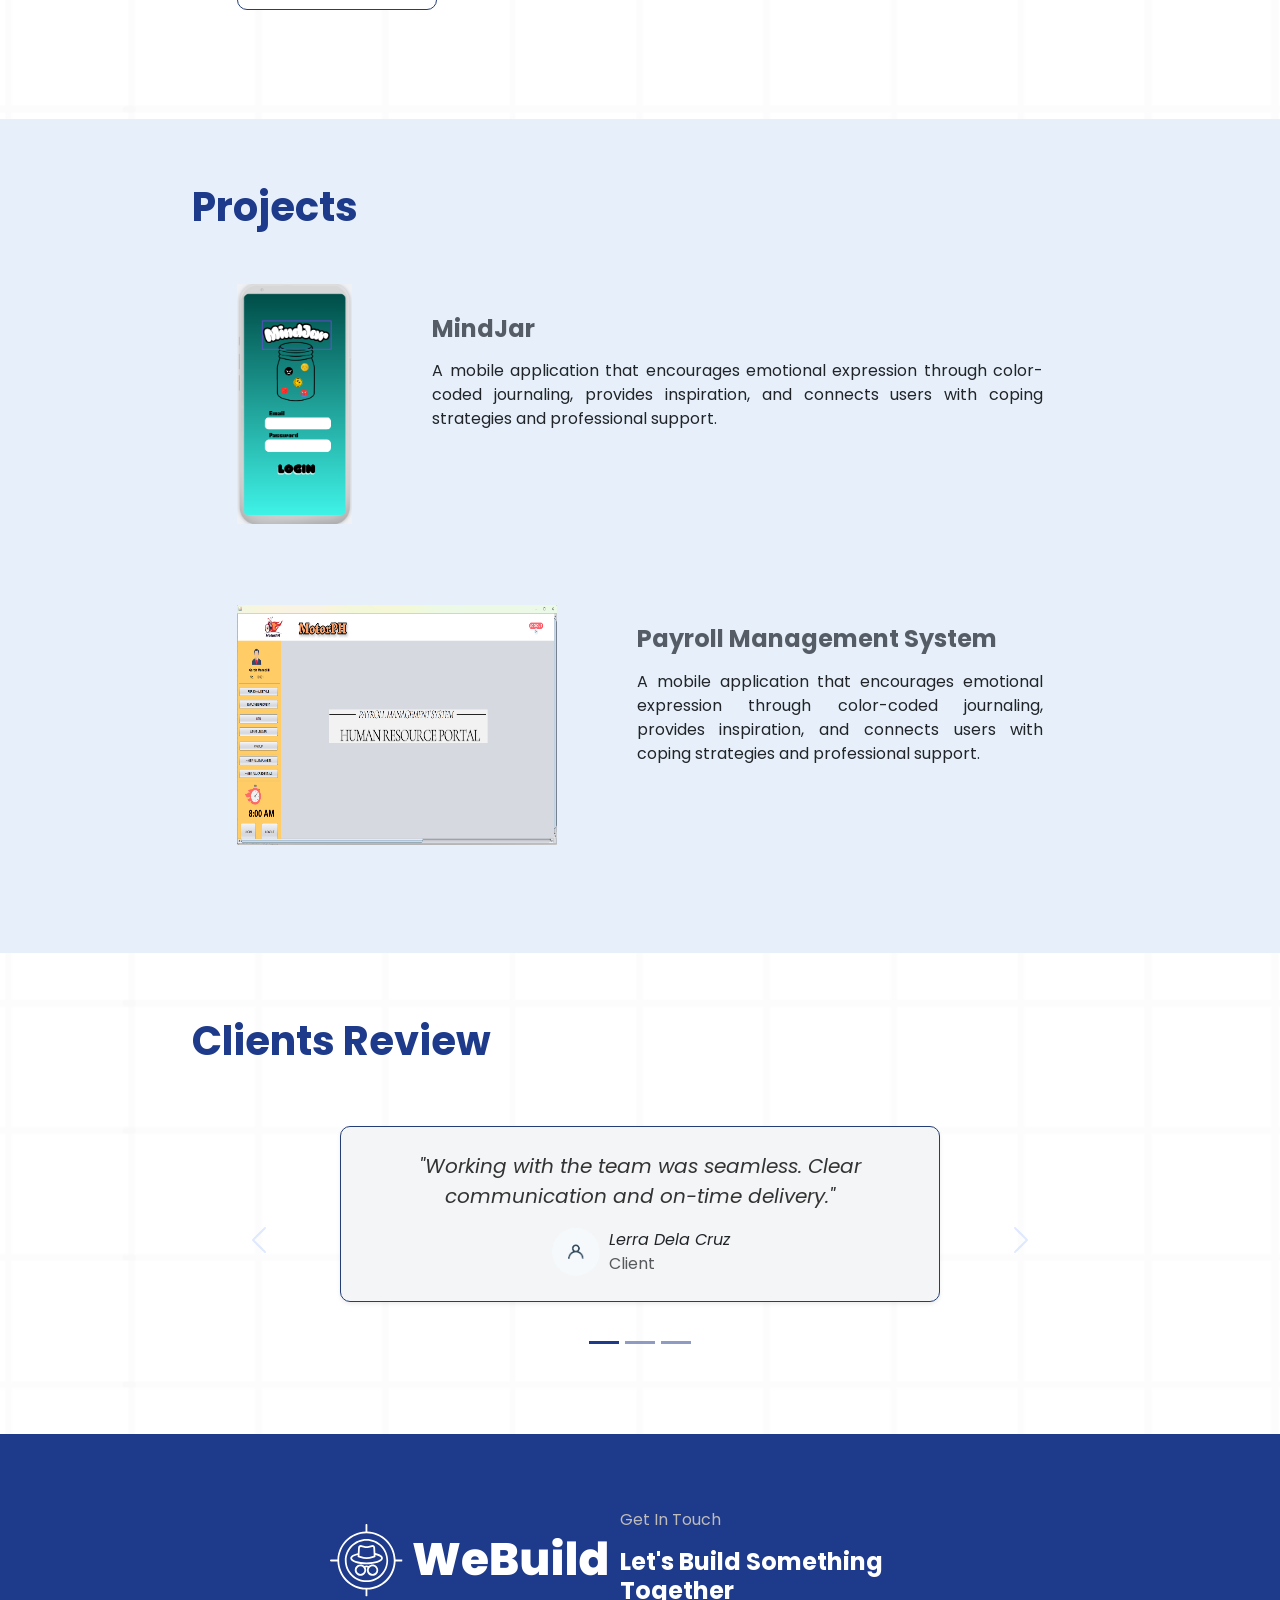
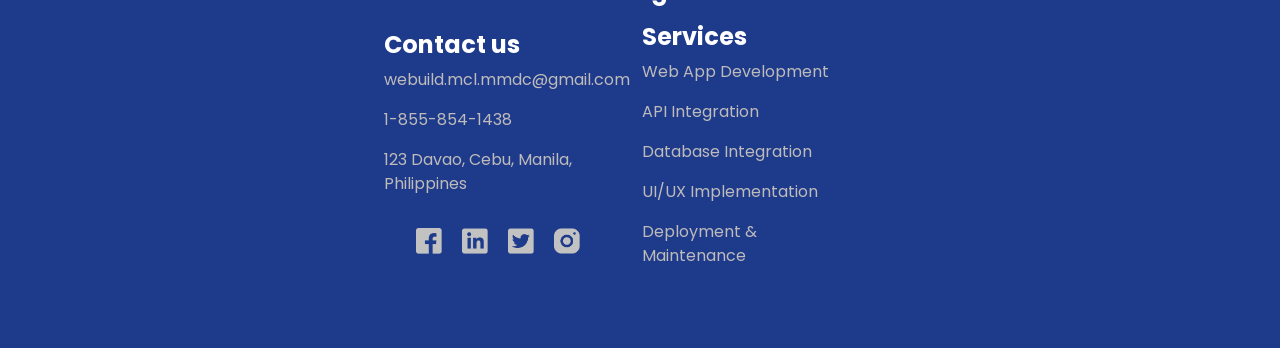
==== commit 6aaf204b: "Update HTML file Remove the project button and link url to the project name it self. Also, change th" ====
--- a/index.html
+++ b/index.html
@@ -56,11 +56,11 @@
                             <h1>Contact Me</h1>
                             <p>I would love to hear from you! Please fill out the form below and I'll get back to you as soon as possible.</p>
                             
-                            <form action="#" method="POST" class="contact-form">
+                            <form action="#" method="POST" class="contact-form" novalidate>
                                 
                                 <div class="form-group">
                                     <label for="name">Name <span class="required">*</span></label>
-                                    <input type="text" id="name" name="name" required placeholder="Your Full Name">
+                                    <input type="text" id="name" name="name" required placeholder="Your Name">
                                 </div>
 
                                 <div class="form-group">
@@ -136,32 +136,32 @@
                 <div class="content-tile">
                     <img class="image" src="images/skillSet/css.png" alt="CSS">
                     <h3 class="mt-3">CSS</h3>
-                    <p class="text-body">Lorem ipsum dolor sit amet, consectetur adipiscing elit.</p> <!-- modify content -->
+                    <p class="text-body">Crafting clean, responsive, and visually engaging web designs with modern styling techniques.</p> 
                 </div>
                  <div class="content-tile">
                     <img class="image" src="images/skillSet/bootstrap.png" alt="Bootstrap">
                     <h3 class="mt-3">BOOTSTRAP</h3>
-                    <p class="text-body">Lorem ipsum dolor sit amet, consectetur adipiscing elit.</p> <!-- modify content -->
+                    <p class="text-body">Building fast, mobile-first interfaces using flexible and consistent UI components.</p> 
                 </div>
                  <div class="content-tile">
                     <img class="image" src="images/skillSet/mysql.png" alt="MySQL">
                     <h3 class="mt-3">MYSQL</h3>
-                    <p class="text-body">Lorem ipsum dolor sit amet, consectetur adipiscing elit.</p> <!-- modify content -->
+                    <p class="text-body">Designing and managing reliable, efficient databases for dynamic applications.</p> 
                 </div>
                  <div class="content-tile">
                     <img class="image" src="images/skillSet/python.png" alt="Python">
                     <h3 class="mt-3">PYTHON</h3>
-                    <p class="text-body">Lorem ipsum dolor sit amet, consectetur adipiscing elit.</p> <!-- modify content -->
+                    <p class="text-body">Developing powerful, scalable solutions for data, automation, and backend systems.</p> 
                 </div>
                  <div class="content-tile">
                     <img class="image" src="images/skillSet/html.png" alt="HTML">
                     <h3 class="mt-3">HTML</h3>
-                    <p class="text-body">Lorem ipsum dolor sit amet, consectetur adipiscing elit.</p> <!-- modify content -->
+                    <p class="text-body">Structuring the foundation of web pages with semantic, accessible, and optimized markup.</p> 
                 </div>
                 <div class="content-tile">
                     <img class="image" src="images/skillSet/java.png" alt="JAVA">
                     <h3 class="mt-3">JAVA</h3>
-                    <p class="text-body">Lorem ipsum dolor sit amet, consectetur adipiscing elit.</p> <!-- modify content -->
+                    <p class="text-body">Creating robust, object-oriented applications with a focus on performance and versatility.</p> 
                 </div>
           </div>
         </section>
@@ -174,22 +174,22 @@
                 <div class="content-tile">
                     <img class="image" src="images/techstack/netbeans.png" alt="Netbeans">
                     <h3 class="mt-3">NETBEANS</h3>
-                    <p class="text-body">Lorem ipsum dolor sit amet, consectetur adipiscing elit.</p> <!-- modify content -->
+                    <p class="text-body">Streamlining development with an intuitive environment for efficient Java and web projects.</p>
                 </div>
                  <div class="content-tile">
                     <img class="image" src="images/techstack/github.png" alt="Git Hub">
                     <h3 class="mt-3">GIT HUB</h3>
-                    <p class="text-body">Lorem ipsum dolor sit amet, consectetur adipiscing elit.</p> <!-- modify content -->
+                    <p class="text-body">Managing code, collaboration, and version control with seamless workflow integration.</p> 
                 </div>
                  <div class="content-tile">
                     <img class="image" src="images/techstack/androidstudio.png" alt="Android Studio">
                     <h3 class="mt-3">ANDROID STUDIO</h3>
-                    <p class="text-body">Lorem ipsum dolor sit amet, consectetur adipiscing elit.</p> <!-- modify content -->
+                    <p class="text-body">Building and testing high-performance Android applications with precision and ease.</p> 
                 </div>
                  <div class="content-tile">
                     <img class="image" src="images/techstack/figma.png" alt="Figma">
                     <h3 class="mt-3">FIGMA</h3>
-                    <p class="text-body">Lorem ipsum dolor sit amet, consectetur adipiscing elit.</p> <!-- modify content -->
+                    <p class="text-body">Designing modern, user-centered interfaces and prototypes that bring ideas to life.</p>
                 </div>
           </div>
         </section>
@@ -203,13 +203,11 @@
                 <div class="project1-list project-list">
                     <img class="mindjar-pic project-media" src="images/previousproject/mindjar.png" alt="MindJar">
                     <div>
-                        <h3 class="project-title">MindJar</h3>
+                        <h3 class="project project-title" id="mindJarProject" 
+                            data-url="https://www.figma.com/proto/BI89yj0b8kkqIqAQkek2C2/MindJar?node-id=233-1475&p=f&t=c45gtgleCa1j9c18-1&scaling=scale-down&content-scaling=fixed&page-id=233%3A1084&starting-point-node-id=233%3A1475">MindJar
+                        </h3>
                         <p class="text-body">A mobile application that encourages emotional expression through color-coded journaling, provides inspiration, 
                             and connects users with coping strategies and professional support.</p>
-                        <button class="visit-btn rounded-circle" data-url="https://www.figma.com/proto/BI89yj0b8kkqIqAQkek2C2/MindJar?node-id=233-1475&p=f&t=c45gtgleCa1j9c18-1&scaling=scale-down&content-scaling=fixed&page-id=233%3A1084&starting-point-node-id=233%3A1475" 
-                            aria-label="Visit MindJar project">
-                            <img class="icon" src="images/icons/arrowup.png" alt="Visit MindJar">
-                        </button>
                     </div>
                 </div>
                 <!-- Project 2 -->
@@ -217,14 +215,11 @@
                 <div class="project-list">
                     <img class="motorph-pic project-media" src="images/previousproject/MotorPH.png" alt="MotorPH">
                     <div>
-                        <h3 class="project-title">Payroll Management System</h3>
+                        <h3 class="project project-title"
+                            data-url="https://www.figma.com/proto/A606yodFQO1TEU5leWTjLS/Payroll-Staff?node-id=2-5002&t=8iFcaGFjhHnk1P3g-1&scaling=min-zoom&content-scaling=fixed&page-id=0%3A1" >Payroll Management System
+                        </h3>
                         <p class="text-body">A mobile application that encourages emotional expression through color-coded journaling, provides inspiration, 
                             and connects users with coping strategies and professional support.</p>
-                        <button class="visit-btn rounded-circle" 
-                            data-url="https://www.figma.com/proto/A606yodFQO1TEU5leWTjLS/Payroll-Staff?node-id=2-5002&t=8iFcaGFjhHnk1P3g-1&scaling=min-zoom&content-scaling=fixed&page-id=0%3A1" 
-                           aria-label="Visit Mount Kenya project">
-                           <img class="icon" src="images/icons/arrowup.png" alt="Visit">
-                        </button>
                     </div>
                 </div>
             </div>
@@ -336,10 +331,10 @@
                 <p class="footer-text">1-855-854-1438</p>
                 <p class="footer-text">123 Davao, Cebu, Manila, Philippines</p>
                 <ul class="navigation-links">
-                    <li><a href=""><img class="icon-social icon-muted" src="images/icons/facebook.png" alt="Facebook Icon"></a></li>
-                    <li><a href=""><img class="icon-social icon-muted" src="images/icons/linkedin.png" alt="LinkedIn Icon"></a></li>
-                    <li><a href=""><img class="icon-social icon-muted" src="images/icons/x.png" alt="Twitter Icon"></a></li>
-                    <li><a href=""><img class="icon-social icon-muted" src="images/icons/instagram.png" alt="Instagram Icon"></a></li>
+                    <li data-url="https://facebook.com"><a href=""><img class="icon-social icon-muted" src="images/icons/facebook.png" alt="Facebook Icon"></a></li>
+                    <li data-url="https://linkedin.com"><a href=""><img class="icon-social icon-muted" src="images/icons/linkedin.png" alt="LinkedIn Icon"></a></li>
+                    <li data-url="https://twitter.com"><a href=""><img class="icon-social icon-muted" src="images/icons/x.png" alt="Twitter Icon"></a></li>
+                    <li data-url="https://instagram.com"><a href=""><img class="icon-social icon-muted" src="images/icons/instagram.png" alt="Instagram Icon"></a></li>
                 </ul>
             </div>
             <div class="footer-left-content">
--- a/styles/styles.css
+++ b/styles/styles.css
@@ -363,7 +363,9 @@
   width: 1.2rem;            /* reduce the icon size */
   height: 1.2rem;
 }
-
+.project{
+    cursor: pointer;
+}
 
 /* ===== Bootstrap Carousel tweaks (Client Feedback) ===== */
 
